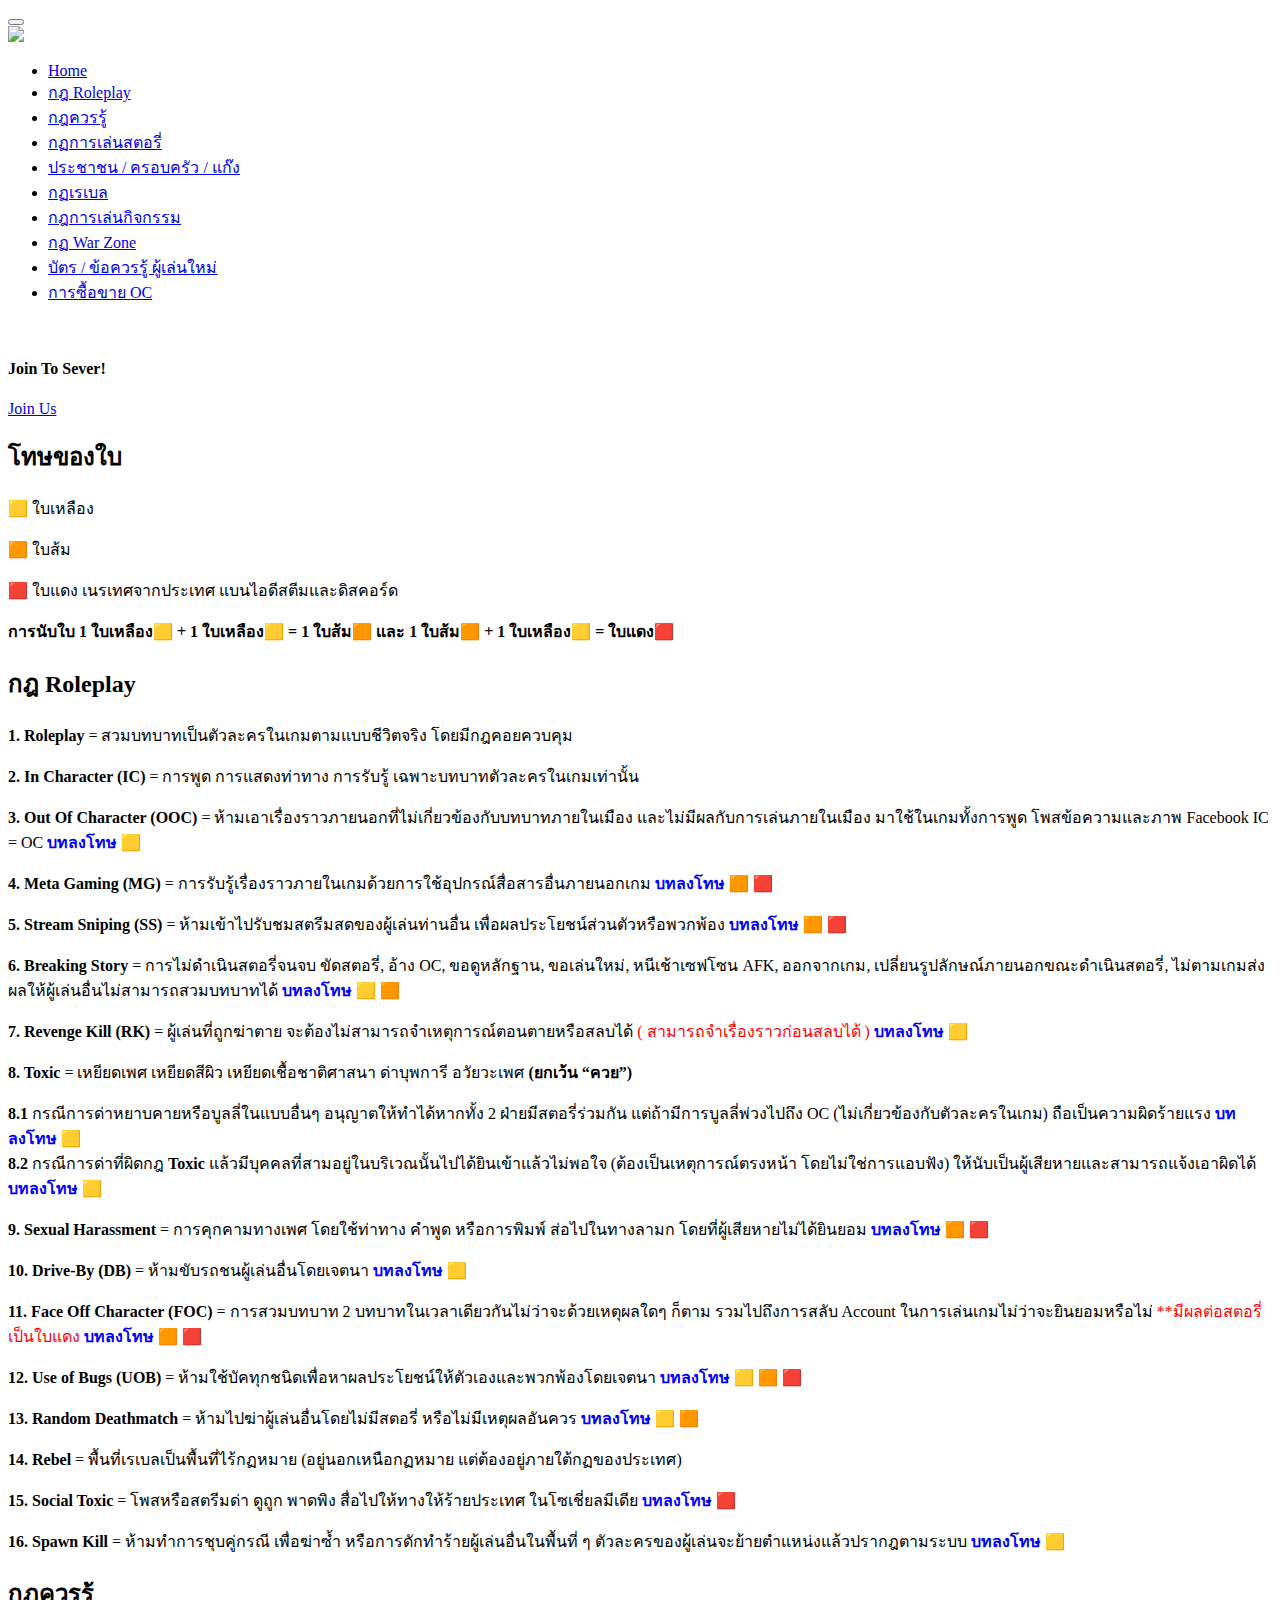
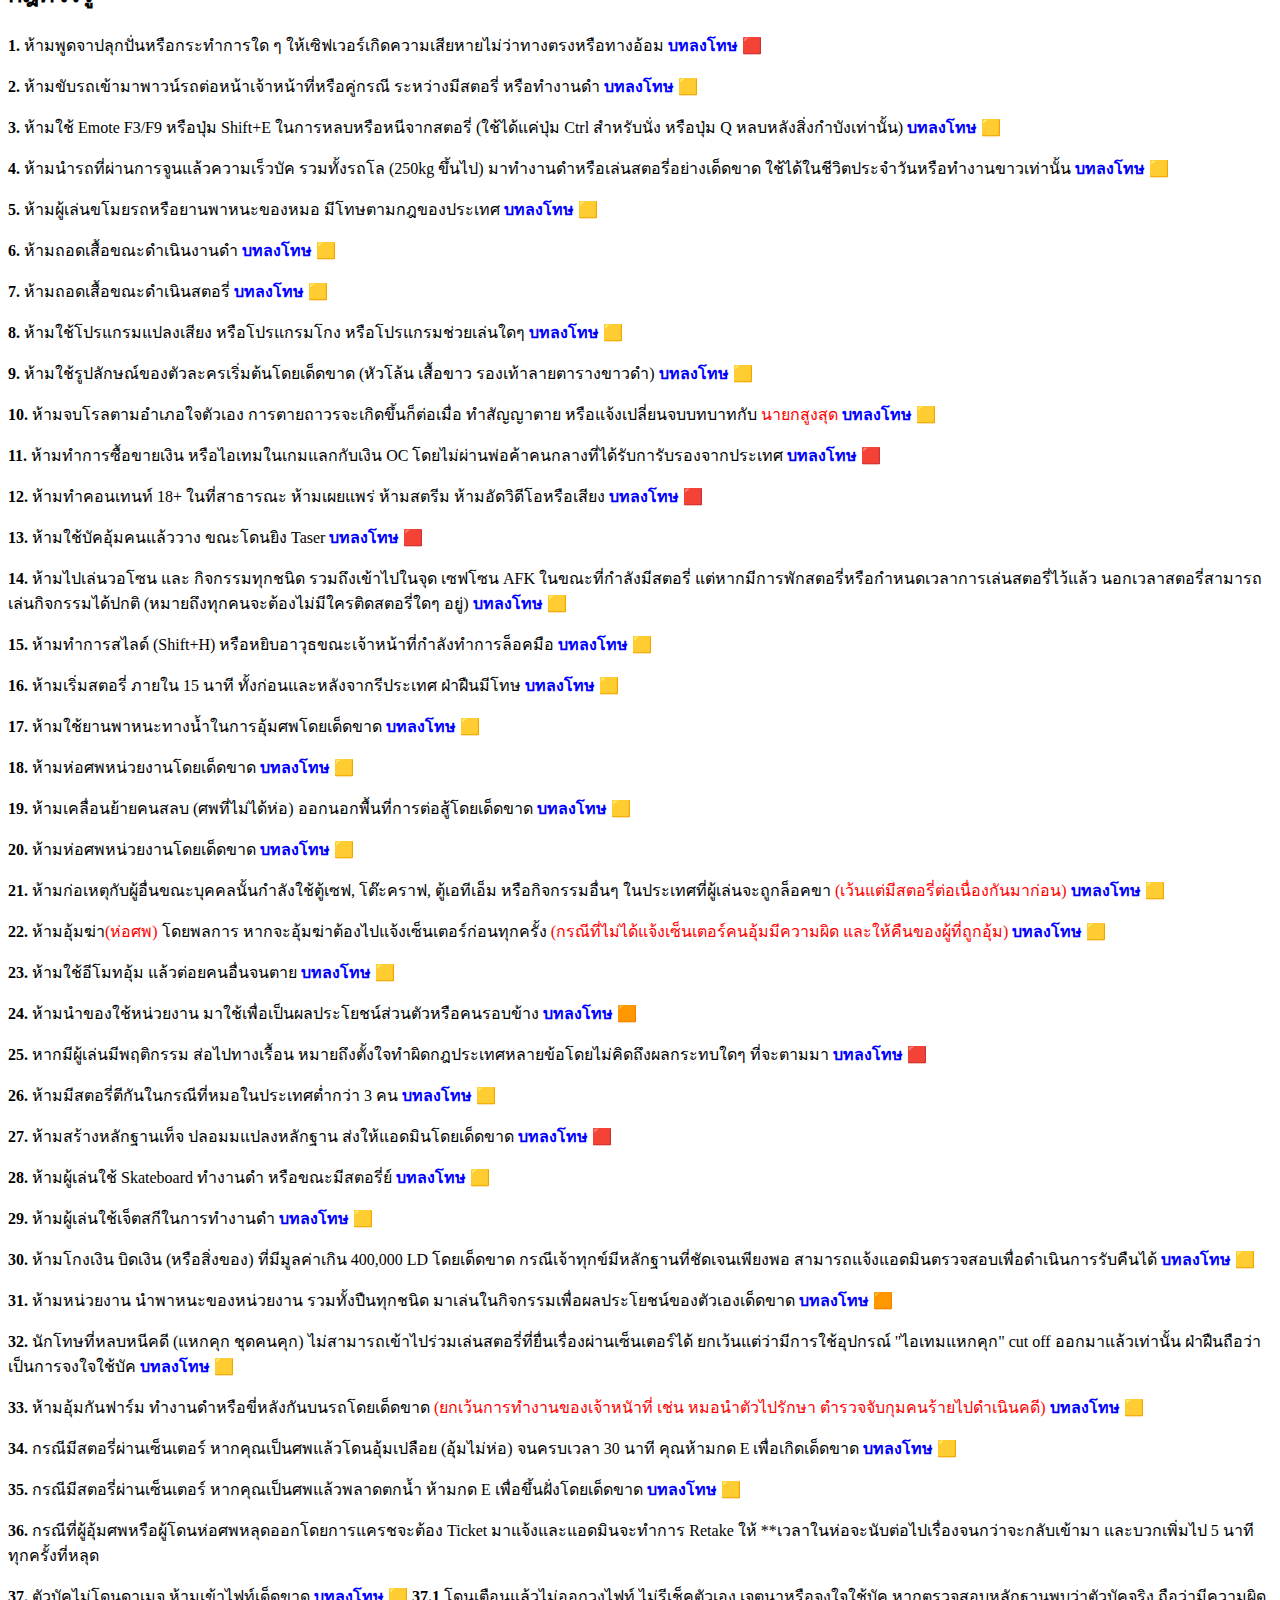
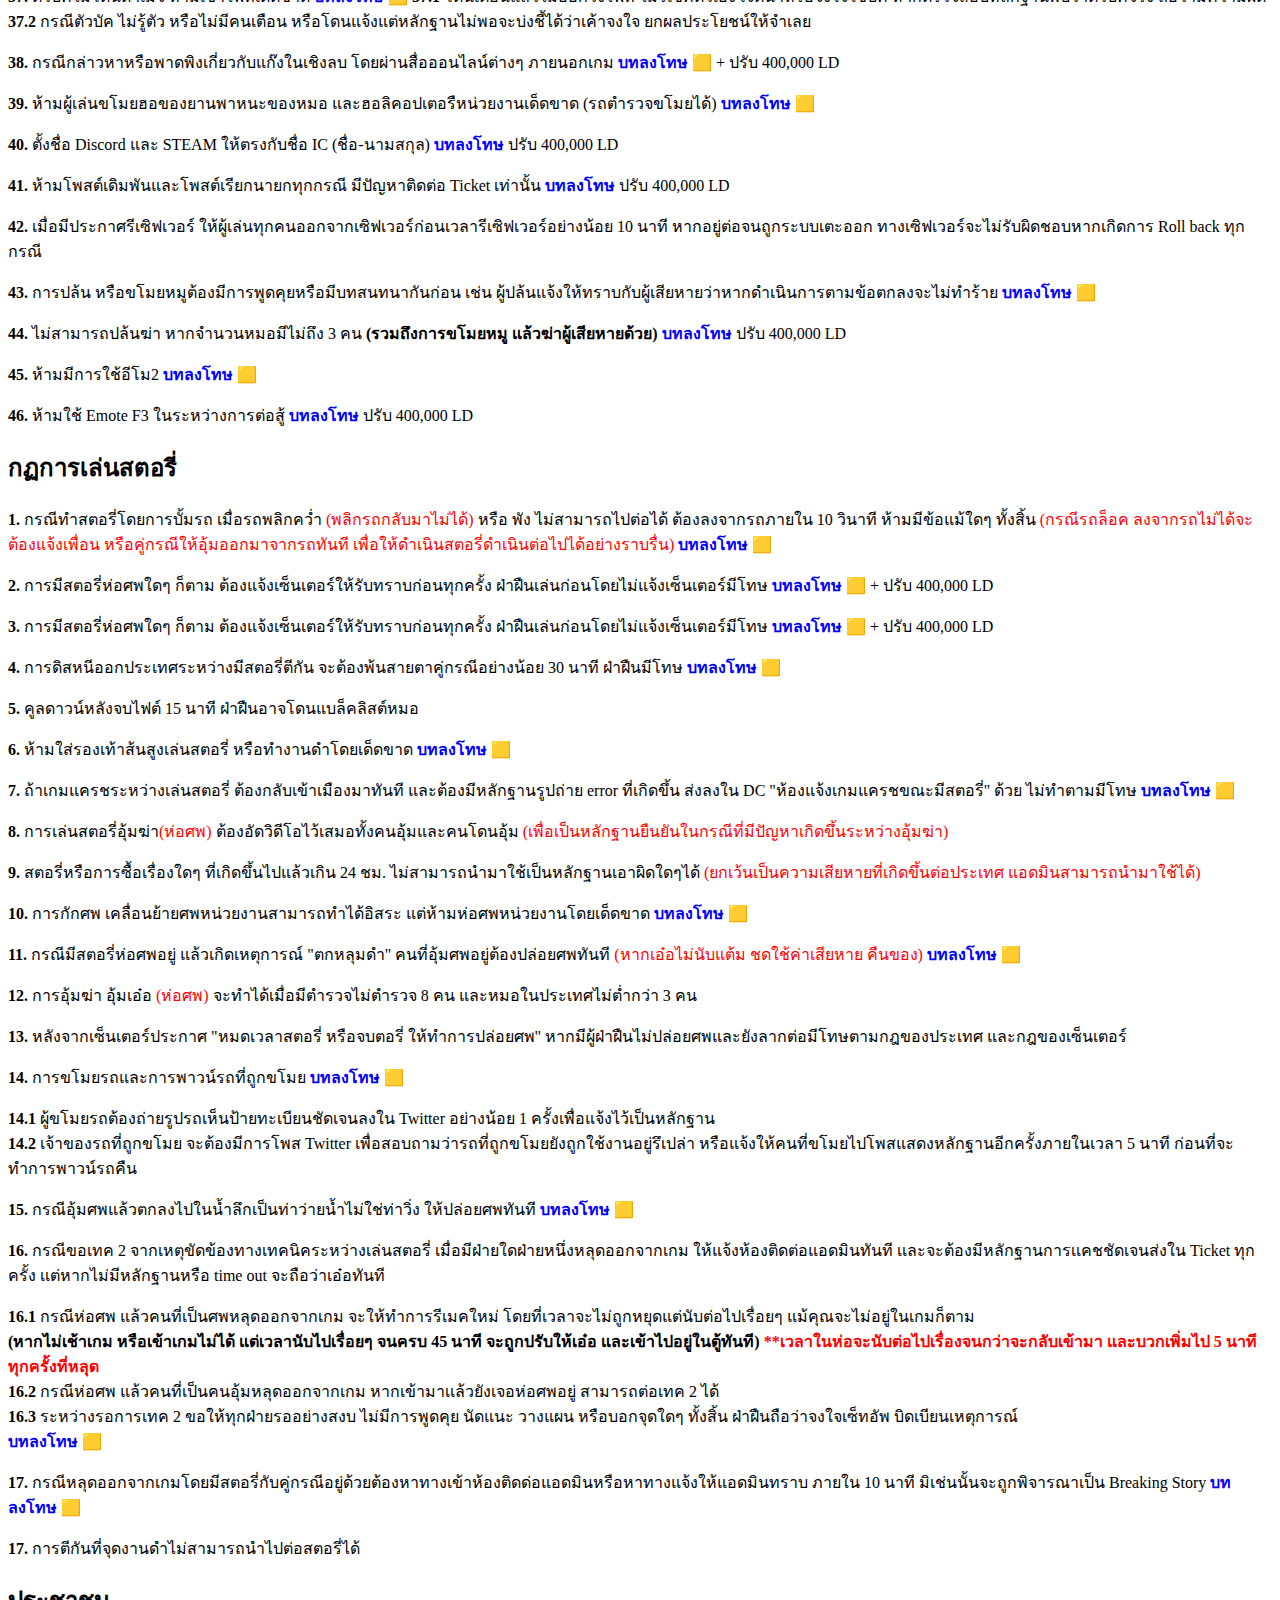
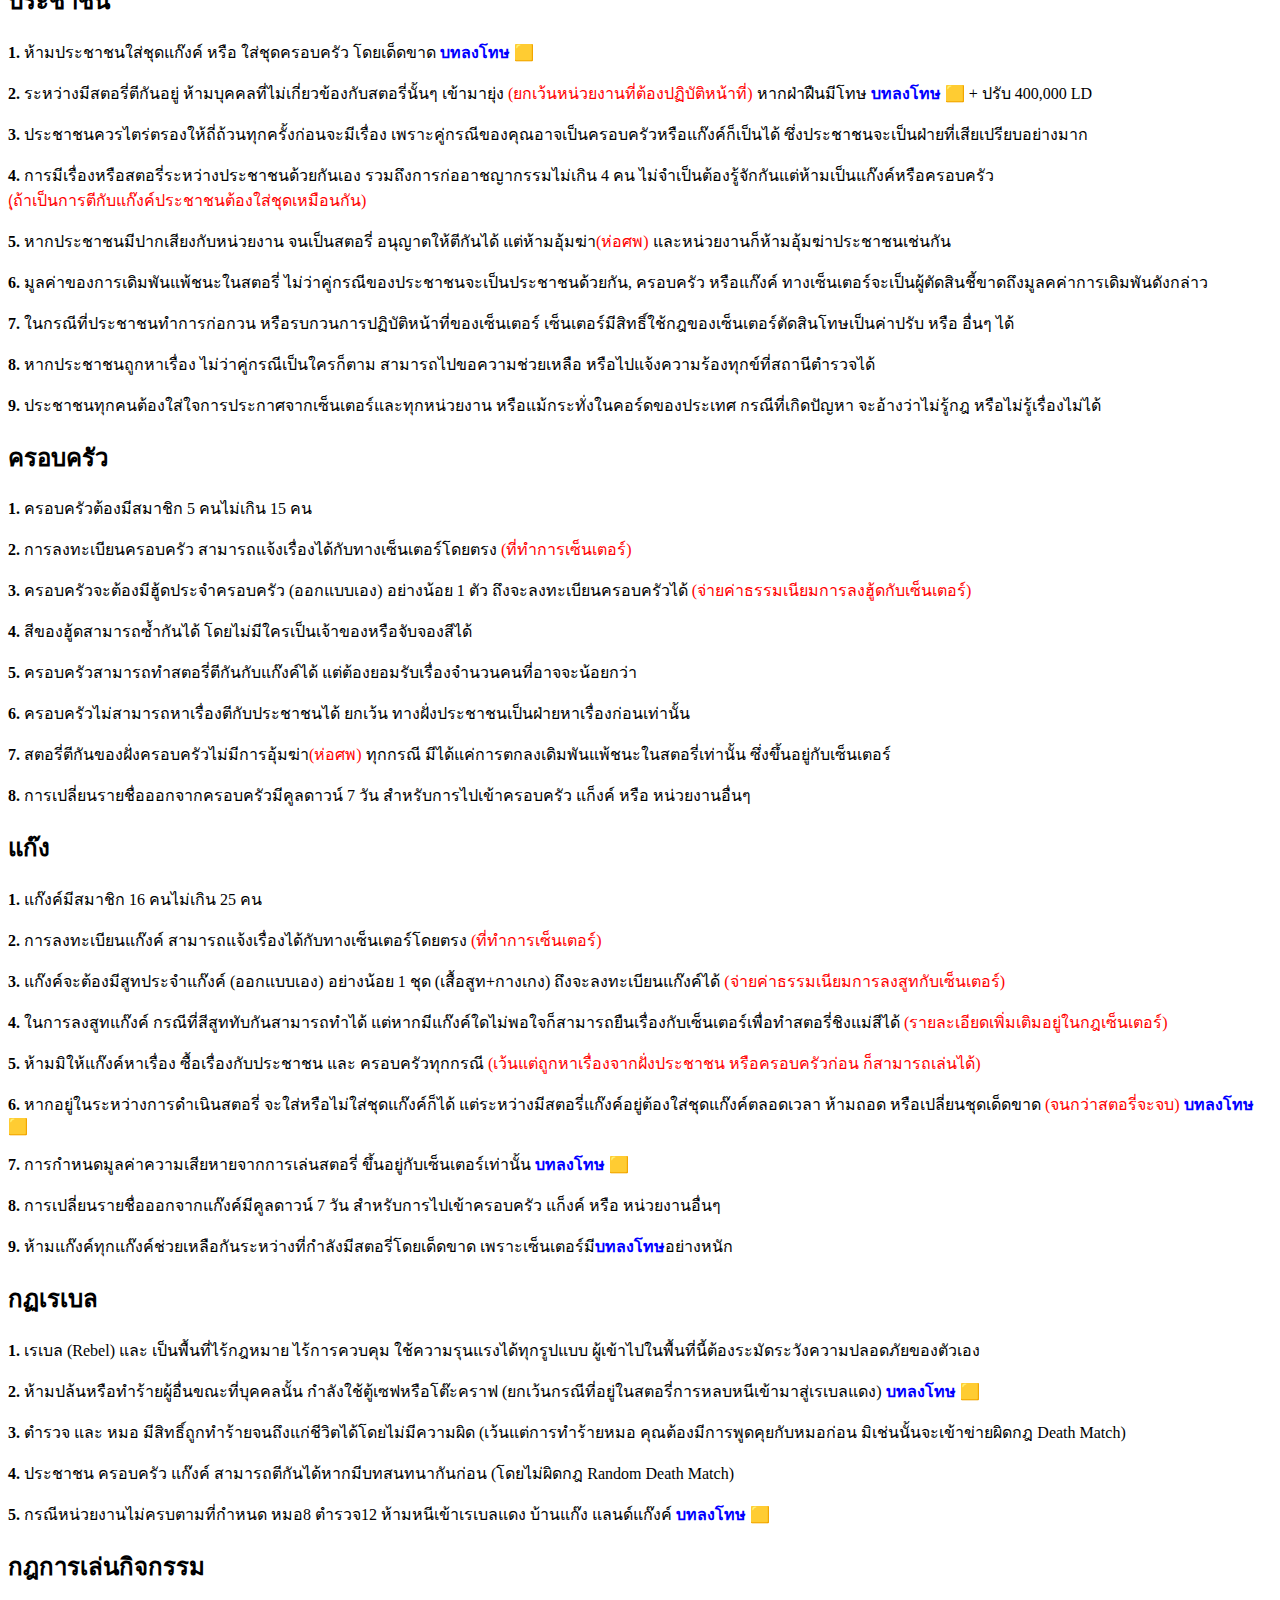
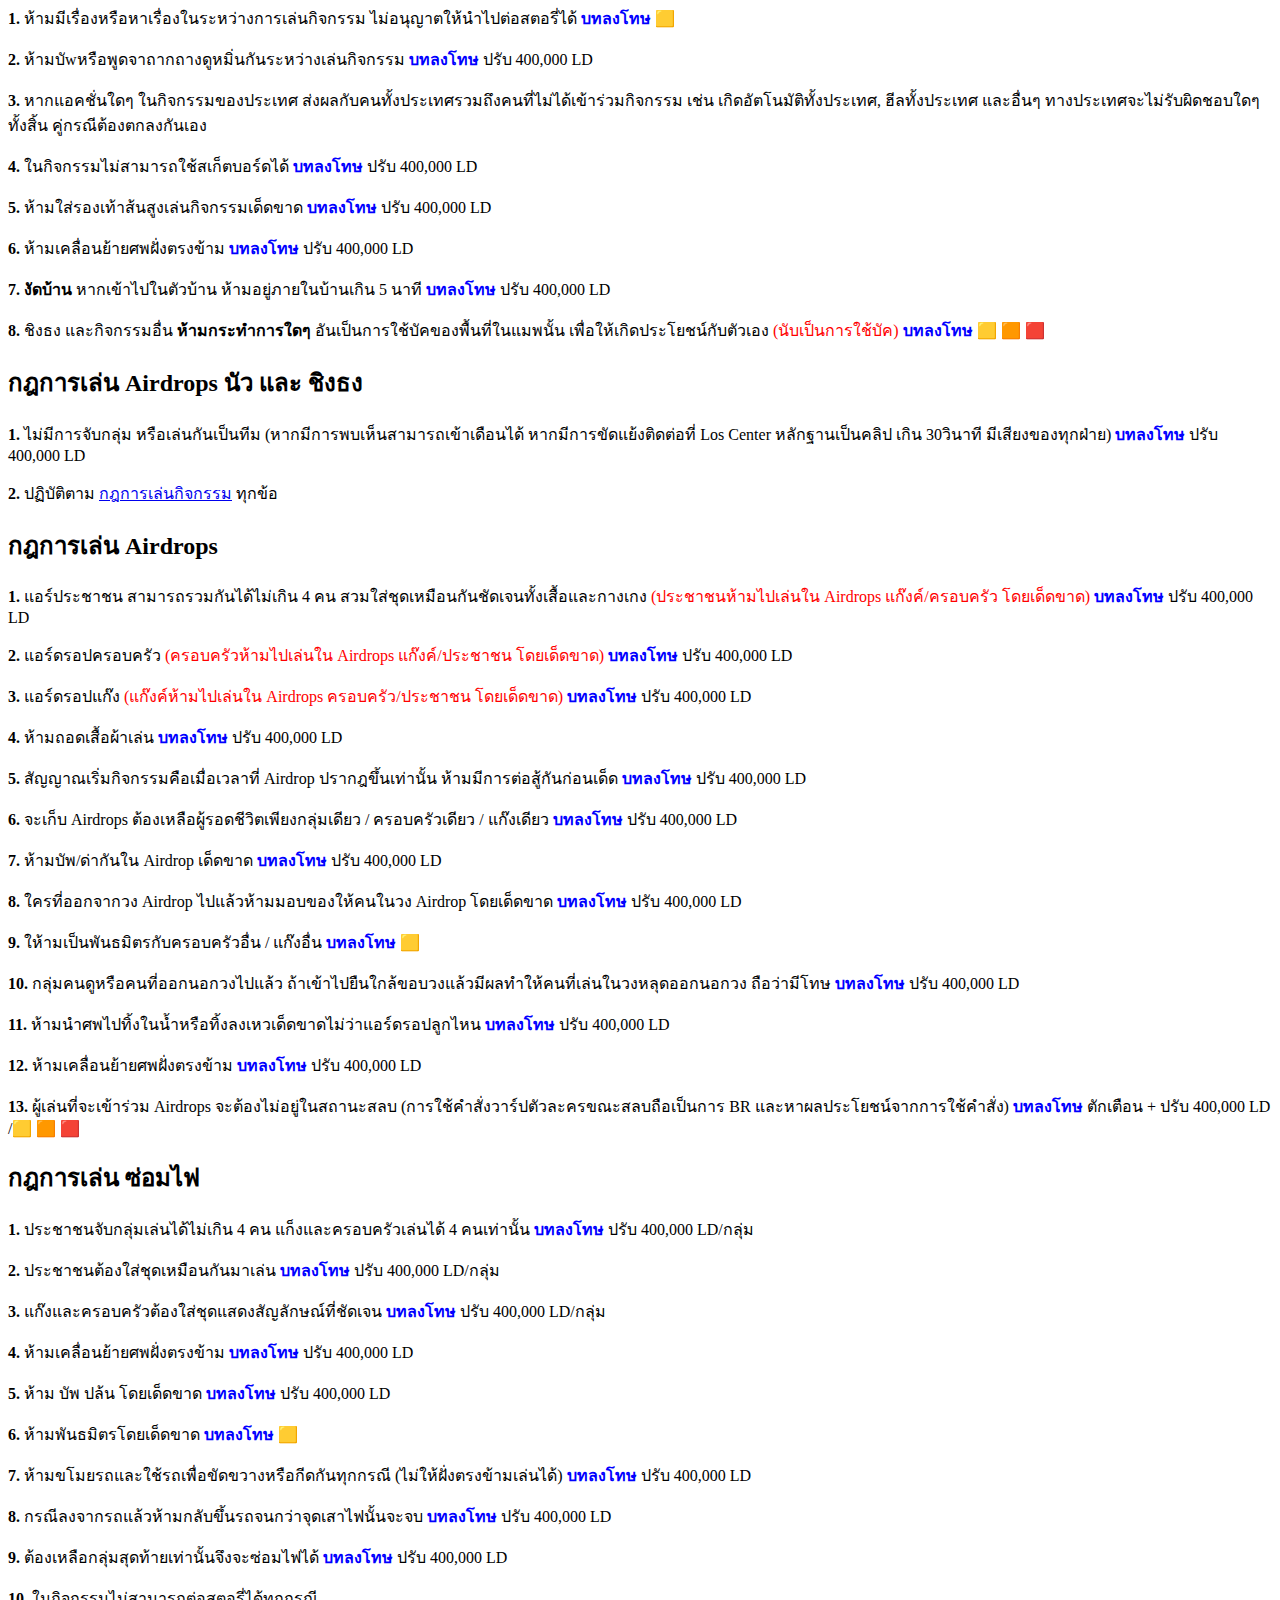
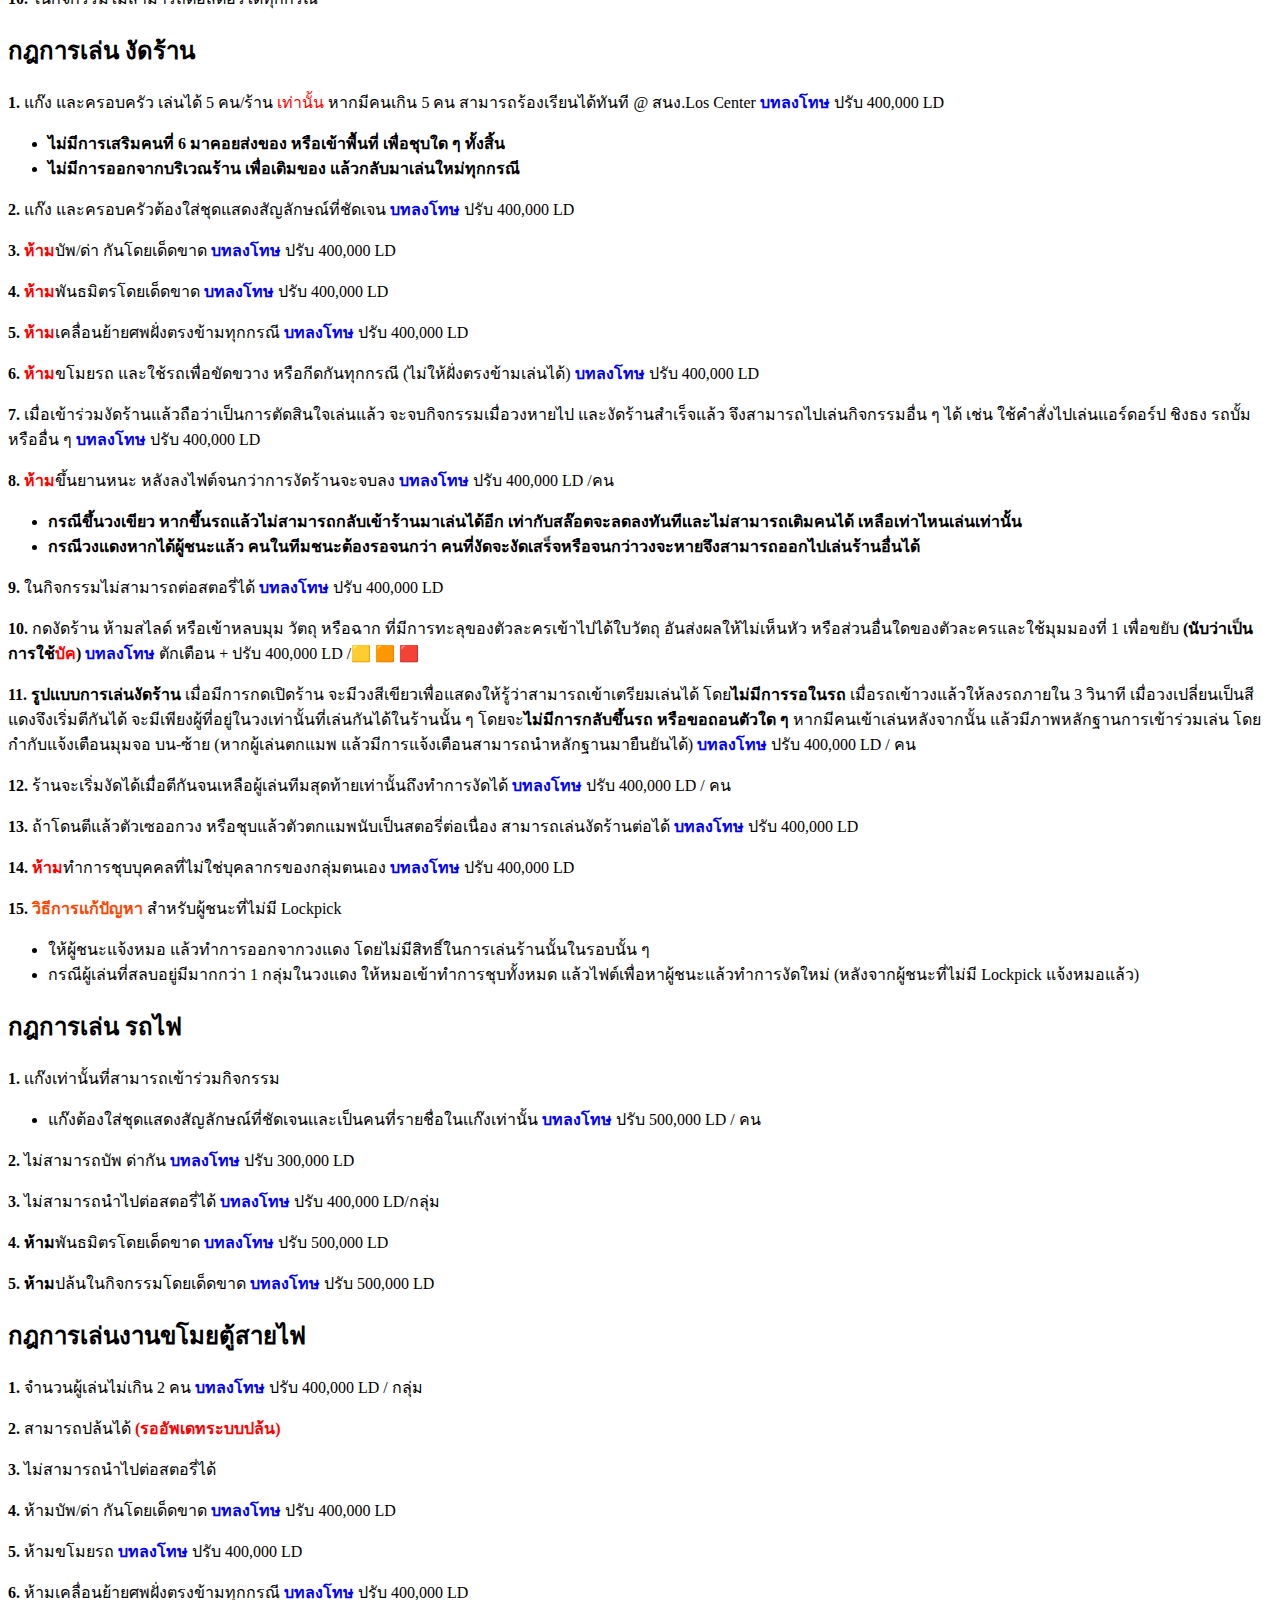
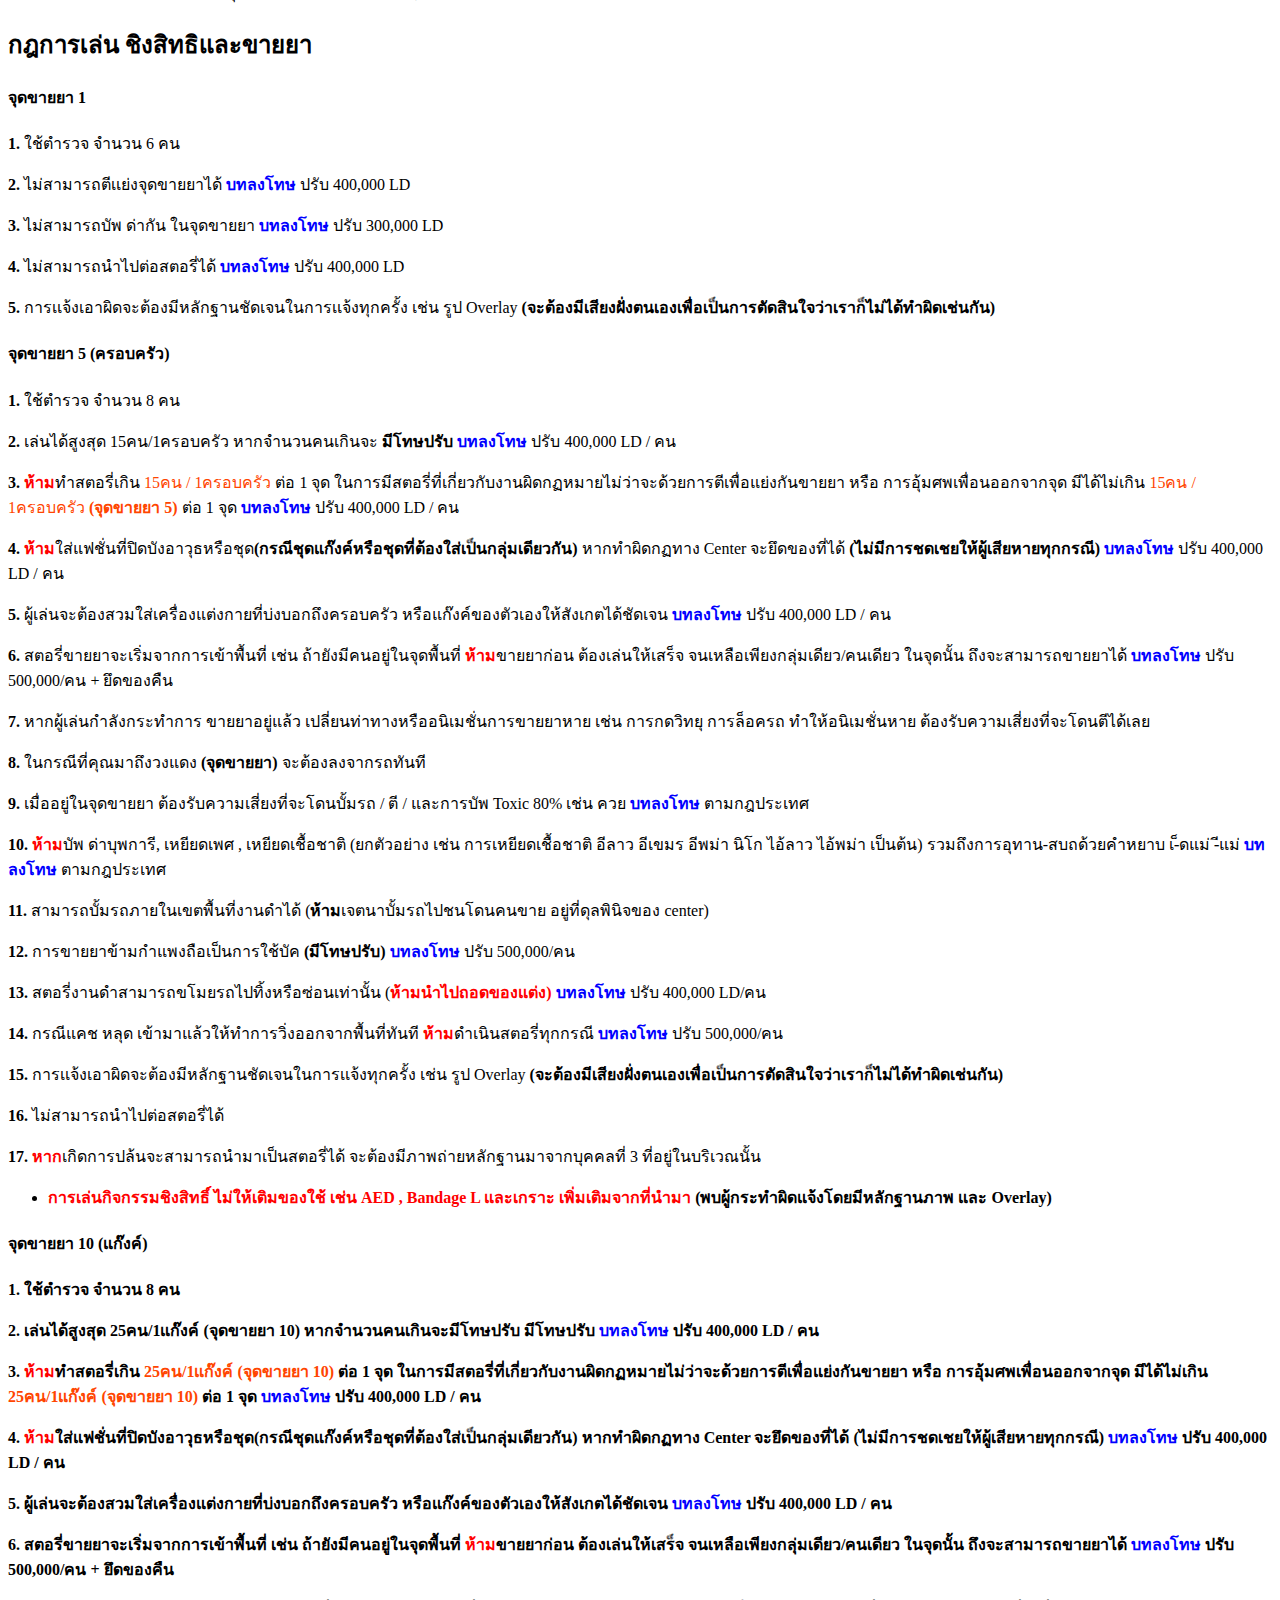
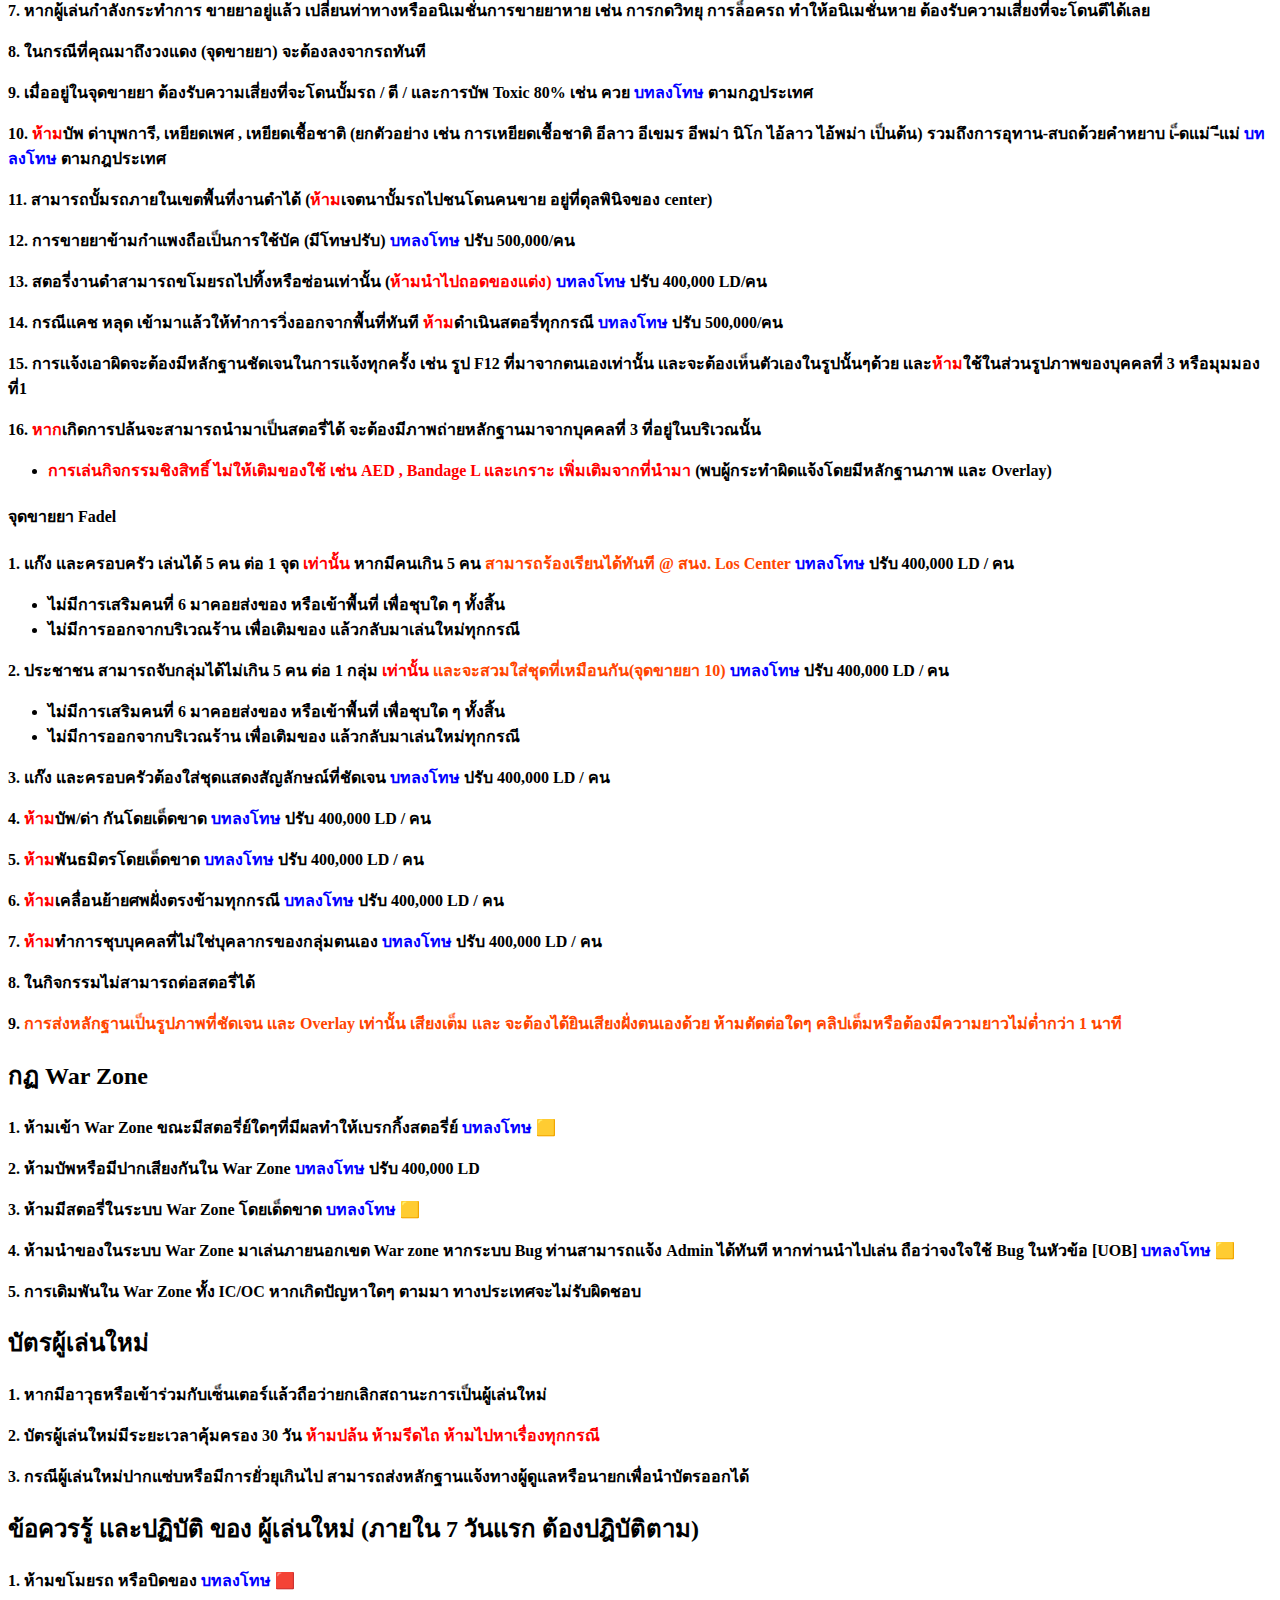
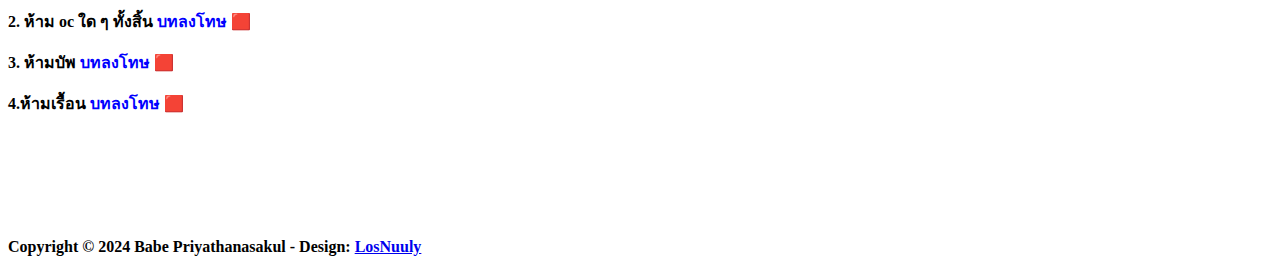
==== medical/index.html @ 6b81be84 "update" ====
<!doctype html>
<html lang="en">
    <head>
        <meta charset="utf-8">
        <meta name="viewport" content="width=device-width, initial-scale=1">

        <meta property="og:title" content="Los Nuuly" />
        <meta property="og:description" content="เปิดรับหน่วยงานและแก๊งรวมถึงครอบครัวด้วยน๊า" />
        <meta property="og:url" content="https://los-nuuly.vercel.app/" />
        <meta property="og:image" content="https://cdn.discordapp.com/attachments/1147854094929776664/1277991110647615508/home2.jpg?ex=66cf2d78&is=66cddbf8&hm=cbcf866e9a9712488698707d539c3bd1457dc1d0dd555b2b6c4ab64fb3a6782d&" />
        <link rel="image_src" href="https://cdn.discordapp.com/attachments/1147854094929776664/1277991110647615508/home2.jpg?ex=66cf2d78&is=66cddbf8&hm=cbcf866e9a9712488698707d539c3bd1457dc1d0dd555b2b6c4ab64fb3a6782d&">
        
        <meta name="description" content="เปิดรับหน่วยงานและแก๊งรวมถึงครอบครัวด้วยน๊า">
        <meta name="keywords" content="Los Nuuly">
        <meta name="author" content="Babe Priyathanasakul">

        <title>LOS NUULY</title>

        <!-- CSS FILES -->        
        <link rel="preconnect" href="https://fonts.googleapis.com">
        <link rel="preconnect" href="https://fonts.gstatic.com" crossorigin>
        <link href="https://fonts.googleapis.com/css2?family=Unbounded:wght@300;500&display=swap" rel="stylesheet">
        <link href="css/bootstrap.min.css" rel="stylesheet">
        <link href="css/bootstrap-icons.css" rel="stylesheet">
        <link href="css/templatemo-barber-shop.css" rel="stylesheet">
        <!-- fevicon -->
        <link rel="icon" href="images/favicon.ico" type="image/gif">
<!--

TemplateMo 585 Barber Shop

https://templatemo.com/tm-585-barber-shop

-->
    </head>
    
    <body>

        <div class="container-fluid">
            <div class="row">

                <button class="navbar-toggler d-md-none collapsed" type="button" data-bs-toggle="collapse" data-bs-target="#sidebarMenu" aria-controls="sidebarMenu" aria-expanded="false" aria-label="Toggle navigation">
                    <span class="navbar-toggler-icon"></span>
                </button>

                <nav id="sidebarMenu" class="col-md-4 col-lg-3 d-md-block sidebar collapse p-0">

                    <div class="position-sticky sidebar-sticky d-flex flex-column justify-content-center align-items-center">
                        <a class="navbar-brand" href="index.html">
                            <img src="images/templatemo-barber-logo.png" class="logo-image img-fluid">
                        </a>

                        <ul class="nav flex-column">
                            <li class="nav-item">
                                <a class="nav-link click-scroll" href="#section_1">Home</a>
                            </li>
    
                            <li class="nav-item">
                                <a class="nav-link click-scroll" href="#section_2">กฎ Roleplay</a>
                            </li>
    
                            <li class="nav-item">
                                <a class="nav-link click-scroll" href="#section_3">กฎควรรู้</a>
                            </li>
    
                            <li class="nav-item">
                                <a class="nav-link click-scroll" href="#section_4">กฏการเล่นสตอรี่</a>
                            </li>
    
                            <li class="nav-item">
                                <a class="nav-link click-scroll" href="#section_5">ประชาชน / ครอบครัว / แก๊ง</a>
                            </li>
    
                            <li class="nav-item">
                                <a class="nav-link click-scroll" href="#section_6">กฏเรเบล</a>
                            </li>
    
                            <li class="nav-item">
                                <a class="nav-link click-scroll" href="#section_7">กฎการเล่นกิจกรรม</a>
                            </li>
    
                            <li class="nav-item">
                                <a class="nav-link click-scroll" href="#section_8">กฏ War Zone</a>
                            </li>
    
                            <li class="nav-item">
                                <a class="nav-link click-scroll" href="#section_9">บัตร / ข้อควรรู้ ผู้เล่นใหม่</a>
                            </li>

                            <li class="nav-item">
                                <a class="nav-link click-scroll" href="seller.html ">การซื้อขาย OC</a>
                            </li>
    
    
                           <!-- <li class="nav-item">
                                <a class="nav-link click-scroll" href="police/index.html">Police</a>
                            </li> -->
                            
                        </ul>
                    </div>
                </nav>
                
                <div class="col-md-12 ms-sm-auto col-lg-12 p-0">
                    <section class="hero-section d-flex justify-content-center align-items-center" id="section_1">
                            <div class="custom-block d-lg-flex flex-column justify-content-center align-items-center">
                                <img src="images/logo.jpg" class="custom-block-image img-fluid" alt="">

                                <h4><strong class="text-white">Join To Sever!</strong></h4>

                                <a href="https://discord.gg/losnuuly" class="smoothscroll btn custom-btn custom-btn-italic mt-3">Join Us</a>
                            </div>
                    </section>
                </div>

                <div class="col-md-8 ms-sm-auto col-lg-10 p-0">
                    <section class="about-section section-padding" id="section_2">
                        <div class="container">
                            <div class="row">

                                <div class="col-lg-12 col-12 mx-auto">
                                    <h2 class="mb-4">โทษของใบ</h2>

                                    <div class="border-bottom pb-3 mb-5">
                                        <p>🟨 ใบเหลือง</p>
                                        <p>🟧 ใบส้ม</p>
                                        <p>🟥 ใบแดง เนรเทศจากประเทศ แบนไอดีสตีมและดิสคอร์ด</p>
                                        <p><strong>การนับใบ 1 ใบเหลือง🟨 + 1 ใบเหลือง🟨 = 1 ใบส้ม🟧 และ 1 ใบส้ม🟧 + 1
                                                ใบเหลือง🟨 = ใบแดง🟥</strong></p>
                                    </div>
                                </div>

                                <div class="col-lg-12 col-12 mx-auto">
                                    <h2 class="mb-4">กฎ Roleplay</h2>
                                        <div class="border-bottom pb-3 mb-5">
                                            <p><strong>1. Roleplay</strong> = สวมบทบาทเป็นตัวละครในเกมตามแบบชีวิตจริง
                                                โดยมีกฎคอยควบคุม</p>
                                            <p><strong>2. In Character (IC)</strong> = การพูด การแสดงท่าทาง การรับรู้
                                                เฉพาะบทบาทตัวละครในเกมเท่านั้น</p>
                                            <p><strong>3. Out Of Character (OOC)</strong> =
                                                ห้ามเอาเรื่องราวภายนอกที่ไม่เกี่ยวข้องกับบทบาทภายในเมือง
                                                และไม่มีผลกับการเล่นภายในเมือง มาใช้ในเกมทั้งการพูด โพสข้อความและภาพ Facebook IC
                                                = OC
                                                <strong style="color: blue;">บทลงโทษ</strong> 🟨
                                            </p>
                                            <p><strong>4. Meta Gaming (MG)</strong> =
                                                การรับรู้เรื่องราวภายในเกมด้วยการใช้อุปกรณ์สื่อสารอื่นภายนอกเกม
                                                <strong style="color: blue;">บทลงโทษ</strong> 🟧 🟥
                                            </p>
                                            <p><strong>5. Stream Sniping (SS)</strong> =
                                                ห้ามเข้าไปรับชมสตรีมสดของผู้เล่นท่านอื่น
                                                เพื่อผลประโยชน์ส่วนตัวหรือพวกพ้อง
                                                <strong style="color: blue;">บทลงโทษ</strong> 🟧 🟥
                                            </p>
                                            <p><strong>6. Breaking Story</strong> = การไม่ดำเนินสตอรี่จนจบ ขัดสตอรี่, อ้าง OC,
                                                ขอดูหลักฐาน,
                                                ขอเล่นใหม่, หนีเช้าเซฟโซน AFK, ออกจากเกม, เปลี่ยนรูปลักษณ์ภายนอกขณะดำเนินสตอรี่,
                                                ไม่ตามเกมส่งผลให้ผู้เล่นอื่นไม่สามารถสวมบทบาทได้
                                                <strong style="color: blue;">บทลงโทษ</strong> 🟨 🟧
                                            </p>
                                            <p><strong>7. Revenge Kill (RK)</strong> = ผู้เล่นที่ถูกฆ่าตาย
                                                จะต้องไม่สามารถจำเหตุการณ์ตอนตายหรือสลบได้ <span style="color: red;">(
                                                    สามารถจำเรื่องราวก่อนสลบได้ )</span>
                                                <strong style="color: blue;">บทลงโทษ</strong> 🟨
                                            </p>
                                            <p><strong>8. Toxic</strong> = เหยียดเพศ เหยียดสีผิว เหยียดเชื้อชาติศาสนา ด่าบุพการี
                                                อวัยวะเพศ
                                                <strong>(ยกเว้น “ควย”)</strong></p>
        
                                            <li><strong>8.1</strong> กรณีการด่าหยาบคายหรือบูลลี่ในแบบอื่นๆ อนุญาตให้ทำได้หากทั้ง
                                                2
                                                ฝ่ายมีสตอรี่ร่วมกัน แต่ถ้ามีการบูลลี่พ่วงไปถึง OC
                                                (ไม่เกี่ยวข้องกับตัวละครในเกม) ถือเป็นความผิดร้ายแรง
        
                                                <strong style="color: blue;">บทลงโทษ</strong> 🟨</li>
        
                                            </li>
                                            <li><strong>8.2 </strong>กรณีการด่าที่ผิดกฎ <strong>Toxic</strong>
                                                แล้วมีบุคคลที่สามอยู่ในบริเวณนั้นไปได้ยินเข้าแล้วไม่พอใจ
                                                (ต้องเป็นเหตุการณ์ตรงหน้า โดยไม่ใช่การแอบฟัง)
                                                ให้นับเป็นผู้เสียหายและสามารถแจ้งเอาผิดได้
        
                                                <strong style="color: blue;">บทลงโทษ</strong> 🟨</li>
        
                                            </li>
        
                                            <p><strong>9. Sexual Harassment</strong> = การคุกคามทางเพศ โดยใช้ท่าทาง คำพูด
                                                หรือการพิมพ์
                                                ส่อไปในทางลามก โดยที่ผู้เสียหายไม่ได้ยินยอม
                                                <strong style="color: blue;">บทลงโทษ</strong> 🟧 🟥
                                            </p>
                                            <p><strong>10. Drive-By (DB) </strong>= ห้ามขับรถชนผู้เล่นอื่นโดยเจตนา
                                                <strong style="color: blue;">บทลงโทษ</strong> 🟨
                                            </p>
                                            <p><strong>11. Face Off Character (FOC)</strong> = การสวมบทบาท 2
                                                บทบาทในเวลาเดียวกันไม่ว่าจะด้วยเหตุผลใดๆ ก็ตาม รวมไปถึงการสลับ Account
                                                ในการเล่นเกมไม่ว่าจะยินยอมหรือไม่ <span
                                                    style="color: red;">**มีผลต่อสตอรี่เป็นใบแดง</span>
                                                <strong style="color: blue;">บทลงโทษ</strong> 🟧 🟥
                                            </p>
                                            <p><strong>12. Use of Bugs (UOB)</strong> =
                                                ห้ามใช้บัคทุกชนิดเพื่อหาผลประโยชน์ให้ตัวเองและพวกพ้องโดยเจตนา
                                                <strong style="color: blue;">บทลงโทษ</strong> 🟨 🟧 🟥
                                            </p>
                                            <p><strong>13. Random Deathmatch </strong>= ห้ามไปฆ่าผู้เล่นอื่นโดยไม่มีสตอรี่
                                                หรือไม่มีเหตุผลอันควร
                                                <strong style="color: blue;">บทลงโทษ</strong> 🟨 🟧
                                            </p>
                                            <p><strong>14. Rebel</strong> = พื้นที่เรเบลเป็นพื้นที่ไร้กฏหมาย (อยู่นอกเหนือกฏหมาย
                                                แต่ต้องอยู่ภายใต้กฏของประเทศ)</p>
                                            <p><strong>15. Social Toxic</strong> = โพสหรือสตรีมด่า ดูถูก พาดพิง
                                                สื่อไปให้ทางให้ร้ายประเทศ
                                                ในโซเชี่ยลมีเดีย
                                                <strong style="color: blue;">บทลงโทษ</strong> 🟥
                                            </p>
                                            <p><strong>16. Spawn Kill</strong> = ห้ามทำการชุบคู่กรณี เพื่อฆ่าซ้ำ
                                                หรือการดักทำร้ายผู้เล่นอื่นในพื้นที่ ๆ
                                                ตัวละครของผู้เล่นจะย้ายตำแหน่งแล้วปรากฎตามระบบ
                                                <strong style="color: blue;">บทลงโทษ</strong> 🟨
                                            </p>
                                        </div>
                                    </div>
                                </div>
                    </section>
                </div>

                
                    <section class="featured-section section-padding">
                        <div class="section-overlay"></div>
                    </section>

                <div class="col-md-8 ms-sm-auto col-lg-10 p-0">
                    <section class="services-section section-padding" id="section_3">
                        <div class="container">
                            <div class="row">
                                <div class="col-lg-12 col-12">
                                    <h2 class="mb-5">กฎควรรู้</h2>
                                <div class="border-bottom pb-3 mb-5">
                                    <p><strong>1.</strong> ห้ามพูดจาปลุกปั่นหรือกระทำการใด ๆ
                                        ให้เซิฟเวอร์เกิดความเสียหายไม่ว่าทางตรงหรือทางอ้อม
                                        <strong style="color: blue;">บทลงโทษ</strong> 🟥
                                    </p>
                                    <p><strong>2.</strong> ห้ามขับรถเข้ามาพาวน์รถต่อหน้าเจ้าหน้าที่หรือคู่กรณี
                                        ระหว่างมีสตอรี่
                                        หรือทำงานดำ
                                        <strong style="color: blue;">บทลงโทษ</strong> 🟨
                                    </p>
                                    <p><strong>3.</strong> ห้ามใช้ Emote F3/F9 หรือปุ่ม Shift+E ในการหลบหรือหนีจากสตอรี่
                                        (ใช้ได้แค่ปุ่ม Ctrl สำหรับนั่ง หรือปุ่ม Q หลบหลังสิ่งกำบังเท่านั้น)
                                        <strong style="color: blue;">บทลงโทษ</strong> 🟨
                                    </p>
                                    <p><strong>4.</strong> ห้ามนำรถที่ผ่านการจูนแล้วความเร็วบัค รวมทั้งรถโล (250kg ขึ้นไป)
                                        มาทำงานดำหรือเล่นสตอรี่อย่างเด็ดขาด ใช้ได้ในชีวิตประจำวันหรือทำงานขาวเท่านั้น
                                        <strong style="color: blue;">บทลงโทษ</strong> 🟨
                                    </p>
                                    <p><strong>5.</strong> ห้ามผู้เล่นขโมยรถหรือยานพาหนะของหมอ มีโทษตามกฎของประเทศ
                                        <strong style="color: blue;">บทลงโทษ</strong> 🟨
                                    </p>
                                    <p><strong>6.</strong> ห้ามถอดเสื้อขณะดำเนินงานดำ
                                        <strong style="color: blue;">บทลงโทษ</strong> 🟨
                                    </p>
                                    <p><strong>7.</strong> ห้ามถอดเสื้อขณะดำเนินสตอรี่
                                        <strong style="color: blue;">บทลงโทษ</strong> 🟨
                                    </p>
                                    <p><strong>8.</strong> ห้ามใช้โปรแกรมแปลงเสียง หรือโปรแกรมโกง หรือโปรแกรมช่วยเล่นใดๆ
                                        <strong style="color: blue;">บทลงโทษ</strong> 🟨
                                    </p>
                                    <p><strong>9.</strong> ห้ามใช้รูปลักษณ์ของตัวละครเริ่มต้นโดยเด็ดขาด (หัวโล้น เสื้อขาว
                                        รองเท้าลายตารางขาวดำ)
                                        <strong style="color: blue;">บทลงโทษ</strong> 🟨
                                    </p>
                                    <p><strong>10.</strong> ห้ามจบโรลตามอำเภอใจตัวเอง การตายถาวรจะเกิดขึ้นก็ต่อเมื่อ
                                        ทำสัญญาตาย
                                        หรือแจ้งเปลี่ยนจบบทบาทกับ <span style="color: red;">นายกสูงสุด</span>
                                        <strong style="color: blue;">บทลงโทษ</strong> 🟨
                                    </p>
                                    <p><strong>11. </strong>ห้ามทำการซื้อขายเงิน หรือไอเทมในเกมแลกกับเงิน OC
                                        โดยไม่ผ่านพ่อค้าคนกลางที่ได้รับการับรองจากประเทศ
                                        <strong style="color: blue;">บทลงโทษ</strong> 🟥
                                    </p>
                                    <p><strong>12. </strong>ห้ามทำคอนเทนท์ 18+ ในที่สาธารณะ ห้ามเผยแพร่ ห้ามสตรีม
                                        ห้ามอัดวิดีโอหรือเสียง
                                        <strong style="color: blue;">บทลงโทษ</strong> 🟥
                                    </p>
                                    <p><strong>13.</strong> ห้ามใช้บัคอุ้มคนแล้ววาง ขณะโดนยิง Taser
                                        <strong style="color: blue;">บทลงโทษ</strong> 🟥
                                    </p>
                                    <p><strong>14.</strong> ห้ามไปเล่นวอโซน และ กิจกรรมทุกชนิด รวมถึงเข้าไปในจุด เซฟโซน AFK
                                        ในขณะที่กำลังมีสตอรี่ แต่หากมีการพักสตอรี่หรือกำหนดเวลาการเล่นสตอรี่ไว้แล้ว
                                        นอกเวลาสตอรี่สามารถเล่นกิจกรรมได้ปกติ (หมายถึงทุกคนจะต้องไม่มีใครติดสตอรี่ใดๆ
                                        อยู่)
                                        <strong style="color: blue;">บทลงโทษ</strong> 🟨
                                    </p>
                                    <p><strong>15.</strong> ห้ามทำการสไลด์ (Shift+H)
                                        หรือหยิบอาวุธขณะเจ้าหน้าที่กำลังทำการล็อคมือ
                                        <strong style="color: blue;">บทลงโทษ</strong> 🟨
                                    </p>
                                    <p><strong>16. </strong>ห้ามเริ่มสตอรี่ ภายใน 15 นาที ทั้งก่อนและหลังจากรีประเทศ
                                        ฝ่าฝืนมีโทษ
                                        <strong style="color: blue;">บทลงโทษ</strong> 🟨
                                    </p>
                                    <p><strong>17. </strong>ห้ามใช้ยานพาหนะทางน้ำในการอุ้มศพโดยเด็ดขาด
                                        <strong style="color: blue;">บทลงโทษ</strong> 🟨
                                    </p>
                                    <p><strong>18.</strong> ห้ามห่อศพหน่วยงานโดยเด็ดขาด
                                        <strong style="color: blue;">บทลงโทษ</strong> 🟨
                                    </p>
                                    <p><strong>19.</strong> ห้ามเคลื่อนย้ายคนสลบ (ศพที่ไม่ได้ห่อ)
                                        ออกนอกพื้นที่การต่อสู้โดยเด็ดขาด
                                        <strong style="color: blue;">บทลงโทษ</strong> 🟨
                                    </p>
                                    <p><strong>20. </strong>ห้ามห่อศพหน่วยงานโดยเด็ดขาด
                                        <strong style="color: blue;">บทลงโทษ</strong> 🟨
                                    </p>
                                    <p><strong>21. </strong>ห้ามก่อเหตุกับผู้อื่นขณะบุคคลนั้นกำลังใช้ตู้เซฟ, โต๊ะคราฟ, ตู้เอทีเอ็ม หรือกิจกรรมอื่นๆ ในประเทศที่ผู้เล่นจะถูกล็อคขา <span style="color: red;">(เว้นแต่มีสตอรี่ต่อเนื่องกันมาก่อน)</span>
                                        <strong style="color: blue;">บทลงโทษ</strong> 🟨
                                    </p>
                                    <p><strong>22.</strong> ห้ามอุ้มฆ่า<span style="color: red;">(ห่อศพ)</span> โดยพลการ
                                        หากจะอุ้มฆ่าต้องไปแจ้งเซ็นเตอร์ก่อนทุกครั้ง <span
                                            style="color: red;">(กรณีที่ไม่ได้แจ้งเซ็นเตอร์คนอุ้มมีความผิด
                                            และให้คืนของผู้ที่ถูกอุ้ม)</span>
                                        <strong style="color: blue;">บทลงโทษ</strong> 🟨
                                    </p>
                                    <p><strong>23.</strong> ห้ามใช้อีโมทอุ้ม แล้วต่อยคนอื่นจนตาย</span>
                                        <strong style="color: blue;">บทลงโทษ</strong> 🟨
                                    </p>
                                    <p><strong>24.</strong> ห้ามนำของใช้หน่วยงาน
                                        มาใช้เพื่อเป็นผลประโยชน์ส่วนตัวหรือคนรอบข้าง</span>
                                        <strong style="color: blue;">บทลงโทษ</strong> 🟧
                                    </p>
                                    <p><strong>25.</strong> หากมีผู้เล่นมีพฤติกรรม ส่อไปทางเรื้อน
                                        หมายถึงตั้งใจทำผิดกฎประเทศหลายข้อโดยไม่คิดถึงผลกระทบใดๆ ที่จะตามมา</span>
                                        <strong style="color: blue;">บทลงโทษ</strong> 🟥
                                    </p>
                                    <p><strong>26.</strong> ห้ามมีสตอรี่ตีกันในกรณีที่หมอในประเทศต่ำกว่า 3 คน </span>
                                        <strong style="color: blue;">บทลงโทษ</strong> 🟨
                                    </p>
                                    <p><strong>27.</strong> ห้ามสร้างหลักฐานเท็จ ปลอมมแปลงหลักฐาน
                                        ส่งให้แอดมินโดยเด็ดขาด</span>
                                        <strong style="color: blue;">บทลงโทษ</strong> 🟥
                                    </p>
                                    <p><strong>28.</strong> ห้ามผู้เล่นใช้ Skateboard ทำงานดำ หรือขณะมีสตอรี่ย์</span>
                                        <strong style="color: blue;">บทลงโทษ</strong> 🟨
                                    </p>
                                    <p><strong>29.</strong> ห้ามผู้เล่นใช้เจ็ตสกีในการทำงานดำ</span>
                                        <strong style="color: blue;">บทลงโทษ</strong> 🟨
                                    </p>
                                    <p><strong>30.</strong> ห้ามโกงเงิน บิดเงิน (หรือสิ่งของ) ที่มีมูลค่าเกิน 400,000 LD
                                        โดยเด็ดขาด
                                        กรณีเจ้าทุกข์มีหลักฐานที่ชัดเจนเพียงพอ
                                        สามารถแจ้งแอดมินตรวจสอบเพื่อดำเนินการรับคืนได้
                                        <strong style="color: blue;">บทลงโทษ</strong> 🟨
                                    </p>
                                    <p><strong>31.</strong> ห้ามหน่วยงาน นำพาหนะของหน่วยงาน รวมทั้งปืนทุกชนิด
                                        มาเล่นในกิจกรรมเพื่อผลประโยชน์ของตัวเองเด็ดขาด
                                        <strong style="color: blue;">บทลงโทษ</strong> 🟧
                                    </p>
                                    <p><strong>32.</strong> นักโทษที่หลบหนีคดี (แหกคุก ชุดคนคุก)
                                        ไม่สามารถเข้าไปร่วมเล่นสตอรี่ที่ยื่นเรื่องผ่านเซ็นเตอร์ได้
                                        ยกเว้นแต่ว่ามีการใช้อุปกรณ์ "ไอเทมแหกคุก" cut off ออกมาแล้วเท่านั้น
                                        ฝ่าฝืนถือว่าเป็นการจงใจใช้บัค
                                        <strong style="color: blue;">บทลงโทษ</strong> 🟨
                                    </p>
                                    <p><strong>33.</strong> ห้ามอุ้มกันฟาร์ม ทำงานดำหรือขี่หลังกันบนรถโดยเด็ดขาด <span
                                            style=" color: red;">(ยกเว้นการทำงานของเจ้าหนัาที่ เช่น หมอนำตัวไปรักษา
                                            ตำรวจจับกุมคนร้ายไปดำเนินคดี)</span>
                                        <strong style="color: blue;">บทลงโทษ</strong> 🟨
                                    </p>
                                    <p><strong>34.</strong> กรณีมีสตอรี่ผ่านเซ็นเตอร์ หากคุณเป็นศพแล้วโดนอุ้มเปลือย
                                        (อุ้มไม่ห่อ)
                                        จนครบเวลา 30 นาที คุณห้ามกด E เพื่อเกิดเด็ดขาด
                                        <strong style="color: blue;">บทลงโทษ</strong> 🟨
                                    </p>
                                    <p><strong>35.</strong> กรณีมีสตอรี่ผ่านเซ็นเตอร์ หากคุณเป็นศพแล้วพลาดตกน้ำ ห้ามกด E
                                        เพื่อขึ้นฝั่งโดยเด็ดขาด
                                        <strong style="color: blue;">บทลงโทษ</strong> 🟨
                                    </p>
                                    <p><strong>36.</strong> กรณีที่ผู้อุ้มศพหรือผู้โดนห่อศพหลุดออกโดยการแครชจะต้อง Ticket
                                        มาแจ้งและแอดมินจะทำการ Retake ให้ **เวลาในห่อจะนับต่อไปเรื่องจนกว่าจะกลับเข้ามา
                                        และบวกเพิ่มไป 5 นาทีทุกครั้งที่หลุด
                                    </p>
                                    <p><strong>37.</strong> ตัวบัคไม่โดนดาเมจ ห้ามเข้าไฟท์เด็ดขาด
                                        <strong style="color: blue;">บทลงโทษ</strong> 🟨
    
                                        <strong>37.1</strong> โดนเตือนแล้วไม่ออกวงไฟท์ ไม่รีเช็คตัวเอง
                                        เจตนาหรือจงใจใช้บัค หากตรวจสอบหลักฐานพบว่าตัวบัคจริง ถือว่ามีความผิด
                                        </li>
                                        <strong>37.2 </strong>กรณีตัวบัค ไม่รู้ตัว หรือไม่มีคนเตือน
                                        หรือโดนแจ้งแต่หลักฐานไม่พอจะบ่งชี้ได้ว่าเค้าจงใจ ยกผลประโยชน์ให้จำเลย
                                        </li>
    
                                    </p>
                                    <p><strong>38.</strong> กรณีกล่าวหาหรือพาดพิงเกี่ยวกับแก๊งในเชิงลบ
                                        โดยผ่านสื่อออนไลน์ต่างๆ ภายนอกเกม
                                        <strong style="color: blue;">บทลงโทษ</strong> 🟨 + ปรับ 400,000 LD
                                    </p>
                                    <p><strong>39.</strong> ห้ามผู้เล่นขโมยฮอของยานพาหนะของหมอ
                                        และฮอลิคอปเตอรืหน่วยงานเด็ดขาด
                                        (รถตำรวจขโมยได้)
                                        <strong style="color: blue;">บทลงโทษ</strong> 🟨
                                    </p>
                                    <p><strong>40.</strong> ตั้งชื่อ Discord และ STEAM ให้ตรงกับชื่อ IC (ชื่อ-นามสกุล)
                                        <strong style="color: blue;">บทลงโทษ</strong> ปรับ 400,000 LD
                                    </p>
                                    <p><strong>41.</strong> ห้ามโพสต์เดิมพันและโพสต์เรียกนายกทุกกรณี มีปัญหาติดต่อ Ticket
                                        เท่านั้น
                                        <strong style="color: blue;">บทลงโทษ</strong> ปรับ 400,000 LD
                                    </p>
                                    <p><strong>42.</strong> เมื่อมีประกาศรีเซิฟเวอร์
                                        ให้ผู้เล่นทุกคนออกจากเซิฟเวอร์ก่อนเวลารีเซิฟเวอร์อย่างน้อย 10 นาที
                                        หากอยู่ต่อจนถูกระบบเตะออก ทางเซิฟเวอร์จะไม่รับผิดชอบหากเกิดการ Roll back ทุกกรณี
                                    </p>
                                    <p><strong>43.</strong> การปล้น หรือขโมยหมูต้องมีการพูดคุยหรือมีบทสนทนากันก่อน เช่น
                                        ผู้ปล้นแจ้งให้ทราบกับผู้เสียหายว่าหากดำเนินการตามข้อตกลงจะไม่ทำร้าย
                                        <strong style="color: blue;">บทลงโทษ</strong> 🟨
                                    </p>
                                    <p><strong>44.</strong> ไม่สามารถปล้นฆ่า หากจำนวนหมอมีไม่ถึง 3 คน
                                        <strong>(รวมถึงการขโมยหมู
                                            แล้วฆ่าผู้เสียหายด้วย)</strong>
                                        <strong style="color: blue;">บทลงโทษ</strong> ปรับ 400,000 LD
                                    </p>
                                    <p><strong>45.</strong> ห้ามมีการใช้อีโม2
                                        <strong style="color: blue;">บทลงโทษ</strong> 🟨
                                    </p>
                                    <p><strong>46.</strong> ห้ามใช้ Emote F3 ในระหว่างการต่อสู้
                                        <strong style="color: blue;">บทลงโทษ</strong> ปรับ 400,000 LD
                                    </p>
                                </div>
                            </div>
                        </div>
                    </section>
                </div>

                <section class="featured-section section-padding">
                    <div class="section-overlay"></div>
                </section>

                <div class="col-md-8 ms-sm-auto col-lg-10 p-0">
                    <section class="services-section section-padding" id="section_4">
                        <div class="container">
                            <div class="row">
                                <div class="col-lg-12 col-12">
                                    <h2 class="mb-5">กฏการเล่นสตอรี่</h2>
                                    <div class="border-bottom pb-3 mb-5">
                                        <p><strong>1.</strong> กรณีทำสตอรี่โดยการบั้มรถ เมื่อรถพลิกคว่ำ <span
                                                style="color: red;">(พลิกรถกลับมาไม่ได้)</span> หรือ พัง ไม่สามารถไปต่อได้
                                            ต้องลงจากรถภายใน 10 วินาที ห้ามมีข้อแม้ใดๆ ทั้งสิ้น <span
                                                style="color: red;">(กรณีรถล็อค ลงจากรถไม่ได้จะต้องแจ้งเพื่อน
                                                หรือคู่กรณีให้อุ้มออกมาจากรถทันที
                                                เพื่อให้ดำเนินสตอรี่ดำเนินต่อไปได้อย่างราบรื่น)</span>
                                            <strong style="color: blue;">บทลงโทษ</strong> 🟨
                                        </p>
                                        <p><strong>2.</strong> การมีสตอรี่ห่อศพใดๆ ก็ตาม ต้องแจ้งเซ็นเตอร์ให้รับทราบก่อนทุกครั้ง
                                            ฝ่าฝืนเล่นก่อนโดยไม่แจ้งเซ็นเตอร์มีโทษ
                                            <strong style="color: blue;">บทลงโทษ</strong> 🟨 + ปรับ 400,000 LD
                                        </p>
                                        <p><strong>3.</strong> การมีสตอรี่ห่อศพใดๆ ก็ตาม ต้องแจ้งเซ็นเตอร์ให้รับทราบก่อนทุกครั้ง ฝ่าฝืนเล่นก่อนโดยไม่แจ้งเซ็นเตอร์มีโทษ
                                            <strong style="color: blue;">บทลงโทษ</strong> 🟨 + ปรับ 400,000 LD
                                        </p>
                                        <p><strong>4.</strong> การดิสหนีออกประเทศระหว่างมีสตอรี่ตีกัน จะต้องพ้นสายตาคู่กรณีอย่างน้อย 30 นาที ฝ่าฝืนมีโทษ
                                            <strong style="color: blue;">บทลงโทษ</strong> 🟨
                                        </p>
                                        <p><strong>5.</strong> คูลดาวน์หลังจบไฟต์ 15 นาที ฝ่าฝืนอาจโดนแบล็คลิสต์หมอ</p>
                                        <p><strong>6.</strong> ห้ามใส่รองเท้าส้นสูงเล่นสตอรี่ หรือทำงานดำโดยเด็ดขาด
                                            <strong style="color: blue;">บทลงโทษ</strong> 🟨
                                        </p>
                                        <p><strong>7.</strong> ถ้าเกมแครชระหว่างเล่นสตอรี่ ต้องกลับเข้าเมืองมาทันที
                                            และต้องมีหลักฐานรูปถ่าย error
                                            ที่เกิดขึ้น ส่งลงใน DC "ห้องแจ้งเกมแครชขณะมีสตอรี่" ด้วย ไม่ทำตามมีโทษ
                                            <strong style="color: blue;">บทลงโทษ</strong> 🟨
                                        </p>
                                        <p><strong>8.</strong> การเล่นสตอรี่อุ้มฆ่า<span style="color: red;">(ห่อศพ)</span>
                                            ต้องอัดวิดีโอไว้เสมอทั้งคนอุ้มและคนโดนอุ้ม <span
                                                style="color: red;">(เพื่อเป็นหลักฐานยืนยันในกรณีที่มีปัญหาเกิดขึ้นระหว่างอุ้มฆ่า)</span>
                                        </p>
                                        <p><strong>9.</strong> สตอรี่หรือการซื้อเรื่องใดๆ ที่เกิดขึ้นไปแล้วเกิน 24 ชม.
                                            ไม่สามารถนำมาใช้เป็นหลักฐานเอาผิดใดๆได้ <span
                                                style="color: red;">(ยกเว้นเป็นความเสียหายที่เกิดขึ้นต่อประเทศ
                                                แอดมินสามารถนำมาใช้ได้)</span>
                                        </p>
                                        <p><strong>10.</strong> การกักศพ เคลื่อนย้ายศพหน่วยงานสามารถทำได้อิสระ
                                            แต่ห้ามห่อศพหน่วยงานโดยเด็ดขาด
                                            <strong style="color: blue;">บทลงโทษ</strong> 🟨
                                        </p>
                                        <p><strong>11.</strong> กรณีมีสตอรี่ห่อศพอยู่ แล้วเกิดเหตุการณ์ "ตกหลุมดำ"
                                            คนที่อุ้มศพอยู่ต้องปล่อยศพทันที <span style="color: red;">(หากเอ๋อไม่นับแต้ม
                                                ชดใช้ค่าเสียหาย คืนของ)</span>
                                            <strong style="color: blue;">บทลงโทษ</strong> 🟨
                                        </p>
                                        <p><strong>12.</strong> การอุ้มฆ่า อุ้มเอ๋อ <span style="color: red;">(ห่อศพ)</span> จะทำได้เมื่อมีตำรวจไม่ตำรวจ 8 คน
                                            และหมอในประเทศไม่ต่ำกว่า 3 คน
                                        </p>
                                        <p><strong>13.</strong> หลังจากเซ็นเตอร์ประกาศ "หมดเวลาสตอรี่ หรือจบตอรี่
                                            ให้ทำการปล่อยศพ"
                                            หากมีผู้ฝ่าฝืนไม่ปล่อยศพและยังลากต่อมีโทษตามกฎของประเทศ และกฎของเซ็นเตอร์
                                        </p>
                                        <p><strong>14.</strong> การขโมยรถและการพาวน์รถที่ถูกขโมย
                                            <strong style="color: blue;">บทลงโทษ</strong> 🟨
        
                                            <li><strong>14.1</strong> ผู้ขโมยรถต้องถ่ายรูปรถเห็นป้ายทะเบียนชัดเจนลงใน Twitter
                                                อย่างน้อย 1
                                                ครั้งเพื่อแจ้งไว้เป็นหลักฐาน </li>
                                            <li><strong>14.2</strong> เจ้าของรถที่ถูกขโมย จะต้องมีการโพส Twitter
                                                เพื่อสอบถามว่ารถที่ถูกขโมยยังถูกใช้งานอยู่รึเปล่า
                                                หรือแจ้งให้คนที่ขโมยไปโพสแสดงหลักฐานอีกครั้งภายในเวลา 5 นาที
                                                ก่อนที่จะทำการพาวน์รถคืน </li>
                                        </p>
                                        <p><strong>15.</strong> กรณีอุ้มศพแล้วตกลงไปในน้ำลึกเป็นท่าว่ายน้ำไม่ใช่ท่าวิ่ง ให้ปล่อยศพทันที 
                                            <strong style="color: blue;">บทลงโทษ</strong> 🟨
                                        </p>
                                        <p><strong>16.</strong> กรณีขอเทค 2 จากเหตุขัดข้องทางเทคนิคระหว่างเล่นสตอรี่ เมื่อมีฝ่ายใดฝ่ายหนึ่งหลุดออกจากเกม ให้แจ้งห้องติดต่อแอดมินทันที เเละจะต้องมีหลักฐานการเเคชชัดเจนส่งใน Ticket ทุกครั้ง เเต่หากไม่มีหลักฐานหรือ time out จะถือว่าเอ๋อทันที
        
                                            <li><strong>16.1</strong> กรณีห่อศพ แล้วคนที่เป็นศพหลุดออกจากเกม จะให้ทำการรีเมคใหม่
                                                โดยที่เวลาจะไม่ถูกหยุดแต่นับต่อไปเรื่อยๆ แม้คุณจะไม่อยู่ในเกมก็ตาม <br><strong>(หากไม่เช้าเกม หรือเข้าเกมไม่ได้ แต่เวลานับไปเรื่อยๆ
                                                    จนครบ 45 นาที จะถูกปรับให้เอ๋อ และเข้าไปอยู่ในตู้ทันที) <span
                                                    style="color: red;">**เวลาในห่อจะนับต่อไปเรื่องจนกว่าจะกลับเข้ามา และบวกเพิ่มไป 5 นาทีทุกครั้งที่หลุด</span></strong>
                                            </li>
                                            <li><strong>16.2</strong> กรณีห่อศพ แล้วคนที่เป็นคนอุ้มหลุดออกจากเกม หากเข้ามาเเล้วยังเจอห่อศพอยู่ สามารถต่อเทค 2 ได้
                                            </li>
                                            <li><strong>16.3</strong> ระหว่างรอการเทค 2 ขอให้ทุกฝ่ายรออย่างสงบ ไม่มีการพูดคุย นัดแนะ วางแผน หรือบอกจุดใดๆ ทั้งสิ้น ฝ่าฝืนถือว่าจงใจเซ็ทอัพ บิดเบียนเหตุการณ์</li>
                                            <strong style="color: blue;">บทลงโทษ</strong> 🟨
        
                                        </p>
                                        <p><strong>17.</strong> กรณีหลุดออกจากเกมโดยมีสตอรี่กับคู่กรณีอยู่ด้วยต้องหาทางเข้าห้องติดด่อแอดมินหรือหาทางแจ้งให้แอดมินทราบ ภายใน 10 นาที มิเช่นนั้นจะถูกพิจารณาเป็น Breaking Story
                                            <strong style="color: blue;">บทลงโทษ</strong> 🟨
                                        </p>
                                        <p><strong>17.</strong> การตีกันที่จุดงานดำไม่สามารถนำไปต่อสตอรี่ได้
                                        </p>
                                </div>
                            </div>
                        </div>
                    </section>
                </div>
                <section class="featured-section section-padding">
                    <div class="section-overlay"></div>
                </section>

                <div class="col-md-8 ms-sm-auto col-lg-10 p-0">
                    <section class="services-section section-padding" id="section_5">
                        <div class="container">
                            <div class="row">
                                <div class="col-lg-12 col-12">
                                    <h2 class="mb-4">ประชาชน</h2>
                                    <div class="border-bottom pb-3 mb-5">
                                        <p><strong>1.</strong> ห้ามประชาชนใส่ชุดแก๊งค์ หรือ ใส่ชุดครอบครัว โดยเด็ดขาด
                                            <strong style="color: blue;">บทลงโทษ</strong> 🟨
                                        </p>
                                        <p><strong>2.</strong> ระหว่างมีสตอรี่ตีกันอยู่ ห้ามบุคคลที่ไม่เกี่ยวข้องกับสตอรี่นั้นๆ
                                            เข้ามายุ่ง <span style="color: red;">(ยกเว้นหน่วยงานที่ต้องปฏิบัติหน้าที่)
                                            </span>หากฝ่าฝืนมีโทษ
                                            <strong style="color: blue;">บทลงโทษ</strong> 🟨 + ปรับ 400,000 LD
                                        </p>
                                        <p><strong>3.</strong> ประชาชนควรไตร่ตรองให้ถี่ถ้วนทุกครั้งก่อนจะมีเรื่อง
                                            เพราะคู่กรณีของคุณอาจเป็นครอบครัวหรือแก๊งค์ก็เป็นได้
                                            ซึ่งประชาชนจะเป็นฝ่ายที่เสียเปรียบอย่างมาก
                                        </p>
                                        <p><strong>4.</strong> การมีเรื่องหรือสตอรี่ระหว่างประชาชนด้วยกันเอง
                                            รวมถึงการก่ออาชญากรรมไม่เกิน 4 คน
                                            ไม่จำเป็นต้องรู้จักกันแต่ห้ามเป็นแก๊งค์หรือครอบครัว <br><span
                                                style="color: red;">(ุถ้าเป็นการตีกับแก๊งค์ประชาชนต้องใส่ชุดเหมือนกัน)</span>
                                        </p>
                                        <p><strong>5.</strong> หากประชาชนมีปากเสียงกับหน่วยงาน จนเป็นสตอรี่ อนุญาตให้ตีกันได้
                                            แต่ห้ามอุ้มฆ่า<span style="color: red;">(ห่อศพ)</span>
                                            และหน่วยงานก็ห้ามอุ้มฆ่าประชาชนเช่นกัน
                                        </p>
                                        <p><strong>6.</strong> มูลค่าของการเดิมพันแพ้ชนะในสตอรี่
                                            ไม่ว่าคู่กรณีของประชาชนจะเป็นประชาชนด้วยกัน,
                                            ครอบครัว หรือแก๊งค์ ทางเซ็นเตอร์จะเป็นผู้ตัดสินชี้ขาดถึงมูลคค่าการเดิมพันดังกล่าว
                                        </p>
                                        <p><strong>7.</strong> ในกรณีที่ประชาชนทำการก่อกวน
                                            หรือรบกวนการปฏิบัติหน้าที่ของเซ็นเตอร์
                                            เซ็นเตอร์มีสิทธิ์ใช้กฎของเซ็นเตอร์ตัดสินโทษเป็นค่าปรับ หรือ อื่นๆ ได้
                                        </p>
                                        <p><strong>8.</strong> หากประชาชนถูกหาเรื่อง ไม่ว่าคู่กรณีเป็นใครก็ตาม
                                            สามารถไปขอความช่วยเหลือ
                                            หรือไปแจ้งความร้องทุกข์ที่สถานีตำรวจได้
                                        </p>
                                        <p><strong>9.</strong> ประชาชนทุกคนต้องใส่ใจการประกาศจากเซ็นเตอร์และทุกหน่วยงาน
                                            หรือแม้กระทั่งในคอร์ดของประเทศ กรณีที่เกิดปัญหา จะอ้างว่าไม่รู้กฎ
                                            หรือไม่รู้เรื่องไม่ได้
                                        </p>
                                    </div>
                                </div>
                            </div>
                        </div>
                        <div class="container">
                            <div class="row">
                                <div class="col-lg-12 col-12"> 
                                    <h2 class="mb-4">ครอบครัว</h2>
                                    <div class="border-bottom pb-3 mb-5">
                                        <p><strong>1.</strong> ครอบครัวต้องมีสมาชิก 5 คนไม่เกิน 15 คน
                                        </p>
                                        <p><strong>2.</strong> การลงทะเบียนครอบครัว สามารถแจ้งเรื่องได้กับทางเซ็นเตอร์โดยตรง
                                            <span style="color: red;">(ที่ทำการเซ็นเตอร์)</span>
                                        </p>
                                        <p><strong>3.</strong> ครอบครัวจะต้องมีฮู้ดประจำครอบครัว (ออกแบบเอง) อย่างน้อย 1 ตัว
                                            ถึงจะลงทะเบียนครอบครัวได้ <span
                                                style="color: red;">(จ่ายค่าธรรมเนียมการลงฮู้ดกับเซ็นเตอร์)</span>
                                        </p>
                                        <p><strong>4.</strong> สีของฮู้ดสามารถซ้ำกันได้ โดยไม่มีใครเป็นเจ้าของหรือจับจองสีได้
                                        </p>
                                        <p><strong>5.</strong> ครอบครัวสามารถทำสตอรี่ตีกันกับแก๊งค์ได้
                                            แต่ต้องยอมรับเรื่องจำนวนคนที่อาจจะน้อยกว่า</p>
                                        <p><strong>6.</strong> ครอบครัวไม่สามารถหาเรื่องตีกับประชาชนได้ ยกเว้น
                                            ทางฝั่งประชาชนเป็นฝ่ายหาเรื่องก่อนเท่านั้น</p>
                                        <p><strong>7.</strong> สตอรี่ตีกันของฝั่งครอบครัวไม่มีการอุ้มฆ่า<span
                                                style="color: red;">(ห่อศพ)</span>
                                            ทุกกรณี มีได้แค่การตกลงเดิมพันแพ้ชนะในสตอรี่เท่านั้น ซึ่งขึ้นอยู่กับเซ็นเตอร์</p>
                                        <p><strong>8.</strong> การเปลี่ยนรายชื่อออกจากครอบครัวมีคูลดาวน์ 7 วัน
                                            สำหรับการไปเข้าครอบครัว แก็งค์ หรือ
                                            หน่วยงานอื่นๆ </p>
                                    </div>
                                </div>
                            </div>
                        </div>
                        <div class="container">
                            <div class="row">
                                <div class="col-lg-12 col-12"> 
                                    <h2 class="mb-4">แก๊ง</h2>
                                    <div class="border-bottom pb-3 mb-5">
                                        <p><strong>1.</strong> แก๊งค์มีสมาชิก 16 คนไม่เกิน 25 คน
                                        </p>
                                        <p><strong>2.</strong> การลงทะเบียนแก๊งค์ สามารถแจ้งเรื่องได้กับทางเซ็นเตอร์โดยตรง <span
                                                style="color: red;">(ที่ทำการเซ็นเตอร์)</span>
                                        </p>
                                        <p><strong>3.</strong> แก๊งค์จะต้องมีสูทประจำแก๊งค์ (ออกแบบเอง) อย่างน้อย 1 ชุด
                                            (เสื้อสูท+กางเกง)
                                            ถึงจะลงทะเบียนแก๊งค์ได้ <span
                                                style="color: red;">(จ่ายค่าธรรมเนียมการลงสูทกับเซ็นเตอร์)</span>
                                        </p>
                                        <p><strong>4.</strong> ในการลงสูทแก๊งค์ กรณีที่สีสูททับกันสามารถทำได้
                                            แต่หากมีแก๊งค์ใดไม่พอใจก็สามารถยืนเรื่องกับเซ็นเตอร์เพื่อทำสตอรี่ชิงแม่สีได้ <span
                                                style="color: red;">(รายละเอียดเพิ่มเติมอยู่ในกฎเซ็นเตอร์)</span>
                                        </p>
                                        <p><strong>5.</strong> ห้ามมิให้แก๊งค์หาเรื่อง ซื้อเรื่องกับประชาชน และ ครอบครัวทุกกรณี
                                            <span style="color: red;">(เว้นแต่ถูกหาเรื่องจากฝั่งประชาชน หรือครอบครัวก่อน
                                                ก็สามารถเล่นได้)</span></p>
                                        <p><strong>6.</strong> หากอยู่ในระหว่างการดำเนินสตอรี่ จะใส่หรือไม่ใส่ชุดแก๊งค์ก็ได้
                                            แต่ระหว่างมีสตอรี่แก๊งค์อยู่ต้องใส่ชุดแก๊งค์ตลอดเวลา ห้ามถอด หรือเปลี่ยนชุดเด็ดขาด
                                            <span style="color: red;">(จนกว่าสตอรี่จะจบ)</span>
                                            <strong style="color: blue;">บทลงโทษ</strong> 🟨
                                        </p>
                                        <p><strong>7.</strong> การกำหนดมูลค่าความเสียหายจากการเล่นสตอรี่
                                            ขึ้นอยู่กับเซ็นเตอร์เท่านั้น
                                            <strong style="color: blue;">บทลงโทษ</strong> 🟨
                                        </p>
                                        <p><strong>8.</strong> การเปลี่ยนรายชื่อออกจากแก๊งค์มีคูลดาวน์ 7 วัน
                                            สำหรับการไปเข้าครอบครัว
                                            แก็งค์ หรือ
                                            หน่วยงานอื่นๆ</p>
                                        <p><strong>9.</strong> ห้ามแก๊งค์ทุกแก๊งค์ช่วยเหลือกันระหว่างที่กำลังมีสตอรี่โดยเด็ดขาด
                                            เพราะเซ็นเตอร์มี<strong style="color: blue;">บทลงโทษ</strong>อย่างหนัก</p>
                                    </div>
                                </div>
                            </div>
                        </div>
                    </section>
                </div>

                <section class="featured-section section-padding">
                    <div class="section-overlay"></div>
                </section>

                <div class="col-md-8 ms-sm-auto col-lg-10 p-0">
                    <section class="services-section section-padding" id="section_6">
                        <div class="container">
                            <div class="row">
                                <div class="col-lg-12 col-12">
                                    <h2 class="mb-4">กฏเรเบล</h2>
                                    <div class="border-bottom pb-3 mb-5">
                                        <p><strong>1.</strong> เรเบล (Rebel) และ เป็นพื้นที่ไร้กฎหมาย ไร้การควบคุม
                                            ใช้ความรุนแรงได้ทุกรูปแบบ ผู้เข้าไปในพื้นที่นี้ต้องระมัดระวังความปลอดภัยของตัวเอง
                                        </p>
                                        <p><strong>2.</strong> ห้ามปล้นหรือทำร้ายผู้อื่นขณะที่บุคคลนั้น
                                            กำลังใช้ตู้เซฟหรือโต๊ะคราฟ
                                            (ยกเว้นกรณีที่อยู่ในสตอรี่การหลบหนีเข้ามาสู่เรเบลแดง)
                                            <strong style="color: blue;">บทลงโทษ</strong> 🟨
                                        </p>
                                        <p><strong>3.</strong> ตำรวจ และ หมอ มีสิทธิ์ถูกทำร้ายจนถึงแก่ชีวิตได้โดยไม่มีความผิด
                                            (เว้นแต่การทำร้ายหมอ คุณต้องมีการพูดคุยกับหมอก่อน มิเช่นนั้นจะเข้าข่ายผิดกฎ Death
                                            Match)
                                        </p>
                                        <p><strong>4.</strong> ประชาชน ครอบครัว แก๊งค์ สามารถตีกันได้หากมีบทสนทนากันก่อน
                                            (โดยไม่ผิดกฎ Random Death Match)</p>
                                        <p><strong>5.</strong> กรณีหน่วยงานไม่ครบตามที่กำหนด หมอ8 ตำรวจ12 ห้ามหนีเข้าเรเบลแดง บ้านแก๊ง แลนด์แก๊งค์
                                            <strong style="color: blue;">บทลงโทษ</strong> 🟨
                                        </p>
                                    </div>
                                </div>
                            </div>
                        </div>
                    </section>
                </div>

                <section class="featured-section section-padding">
                    <div class="section-overlay"></div>
                </section>

                <div class="col-md-8 ms-sm-auto col-lg-10 p-0">
                    <section class="services-section section-padding" id="section_7">
                        <div class="container">
                            <div class="row">
                                <div class="col-lg-12 col-12">
                                    <h2 class="mb-4">กฎการเล่นกิจกรรม</h2>
                                    <div class="border-bottom pb-3 mb-5">
                                        <p><strong>1.</strong> ห้ามมีเรื่องหรือหาเรื่องในระหว่างการเล่นกิจกรรม
                                            ไม่อนุญาตให้นำไปต่อสตอรี่ได้
                                            <strong style="color: blue;">บทลงโทษ</strong> 🟨
                                        </p>
                                        <p><strong>2.</strong> ห้ามบัwหรือพูดจาถากถางดูหมิ่นกันระหว่างเล่นกิจกรรม
                                            <strong style="color: blue;">บทลงโทษ</strong> ปรับ 400,000 LD
                                        </p>
                                        <p><strong>3.</strong> หากแอคชั่นใดๆ ในกิจกรรมของประเทศ
                                            ส่งผลกับคนทั้งประเทศรวมถึงคนที่ไม่ได้เข้าร่วมกิจกรรม เช่น เกิดอัตโนมัติทั้งประเทศ,
                                            ฮีลทั้งประเทศ และอื่นๆ ทางประเทศจะไม่รับผิดชอบใดๆ ทั้งสิ้น คู่กรณีต้องตกลงกันเอง
                                        </p>
                                        <p><strong>4.</strong> ในกิจกรรมไม่สามารถใช้สเก็ตบอร์ดได้
                                            <strong style="color: blue;">บทลงโทษ</strong> ปรับ 400,000 LD
                                        </p>
                                        <p><strong>5.</strong> ห้ามใส่รองเท้าส้นสูงเล่นกิจกรรมเด็ดขาด
                                            <strong style="color: blue;">บทลงโทษ</strong> ปรับ 400,000 LD
                                        </p>
                                        <p><strong>6.</strong> ห้ามเคลื่อนย้ายศพฝั่งตรงข้าม
                                            <strong style="color: blue;">บทลงโทษ</strong> ปรับ 400,000 LD
                                        </p>
                                        <p><strong>7.</strong> <strong>งัดบ้าน</strong> หากเข้าไปในตัวบ้าน ห้ามอยู่ภายในบ้านเกิน
                                            5
                                            นาที
                                            <strong style="color: blue;">บทลงโทษ</strong> ปรับ 400,000 LD
                                        </p>
                                        <p><strong>8.</strong> ชิงธง และกิจกรรมอื่น <strong>ห้ามกระทำการใดๆ
                                            </strong>อันเป็นการใช้บัคของพื้นที่ในแมพนั้น เพื่อให้เกิดประโยชน์กับตัวเอง <span
                                                style="color: red;">(นับเป็นการใช้บัค)</span>
                                            <strong style="color: blue;">บทลงโทษ</strong> 🟨 🟧 🟥
                                        </p>
                                    </div>
                                </div>
                            </div>
                            <div class="row">
                                <div class="col-lg-12 col-12">
                                    <h2 class="mb-4">กฎการเล่น Airdrops นัว และ ชิงธง</h2>
                                    <div class="border-bottom pb-3 mb-5">
                                        <p><strong>1.</strong> ไม่มีการจับกลุ่ม หรือเล่นกันเป็นทีม (หากมีการพบเห็นสามารถเข้าเดือนได้ หากมีการขัดแย้งติดต่อที่ Los Center หลักฐานเป็นคลิป เกิน 30วินาที มีเสียงของทุกฝ่าย)
                                            <strong style="color: blue;">บทลงโทษ</strong> ปรับ 400,000 LD
                                        </p>
                                        <p><strong>2.</strong> ปฏิบัติตาม <a href="#section_7">กฎการเล่นกิจกรรม</a> ทุกข้อ
                                    </p>
                                    </div>
                                </div>
                                <div class="col-lg-12 col-12">
                                    <h2 class="mb-4">กฎการเล่น Airdrops</h2>
                                    <div class="border-bottom pb-3 mb-5">
                                        <p><strong>1.</strong> แอร์ประชาชน สามารถรวมกันได้ไม่เกิน 4 คน
                                            สวมใส่ชุดเหมือนกันชัดเจนทั้งเสื้อและกางเกง <span
                                                style="color: red;">(ประชาชนห้ามไปเล่นใน Airdrops แก๊งค์/ครอบครัว
                                                โดยเด็ดขาด)</span>
                                            <strong style="color: blue;">บทลงโทษ</strong> ปรับ 400,000 LD
                                        </p>
                                        <p><strong>2.</strong> แอร์ดรอปครอบครัว <span style="color: red;">(ครอบครัวห้ามไปเล่นใน
                                                Airdrops แก๊งค์/ประชาชน โดยเด็ดขาด)</span>
                                            <strong style="color: blue;">บทลงโทษ</strong> ปรับ 400,000 LD
                                        </p>
                                        <p><strong>3.</strong> แอร์ดรอปแก๊ง <span style="color: red;">(แก๊งค์ห้ามไปเล่นใน
                                                Airdrops
                                                ครอบครัว/ประชาชน โดยเด็ดขาด)</span>
                                            <strong style="color: blue;">บทลงโทษ</strong> ปรับ 400,000 LD
                                        </p>
                                        <p><strong>4.</strong> ห้ามถอดเสื้อผ้าเล่น
                                            <strong style="color: blue;">บทลงโทษ</strong> ปรับ 400,000 LD
                                        </p>
                                        <p><strong>5.</strong> สัญญาณเริ่มกิจกรรมคือเมื่อเวลาที่ Airdrop ปรากฎขึ้นเท่านั้น
                                            ห้ามมีการต่อสู้กันก่อนเด็ด
                                            <strong style="color: blue;">บทลงโทษ</strong> ปรับ 400,000 LD
                                        </p>
                                        <p><strong>6.</strong> จะเก็บ Airdrops ต้องเหลือผู้รอดชีวิตเพียงกลุ่มเดียว /
                                            ครอบครัวเดียว /
                                            แก๊งเดียว
                                            <strong style="color: blue;">บทลงโทษ</strong> ปรับ 400,000 LD
                                        </p>
                                        <p><strong>7.</strong> ห้ามบัพ/ด่ากันใน Airdrop เด็ดขาด
                                            <strong style="color: blue;">บทลงโทษ</strong> ปรับ 400,000 LD
                                        </p>
                                        <p><strong>8.</strong> ใครที่ออกจากวง Airdrop ไปแล้วห้ามมอบของให้คนในวง Airdrop
                                            โดยเด็ดขาด
                                            <strong style="color: blue;">บทลงโทษ</strong> ปรับ 400,000 LD
                                        </p>
                                        <p><strong>9.</strong> ให้ามเป็นพันธมิตรกับครอบครัวอื่น / แก๊งอื่น
                                            <strong style="color: blue;">บทลงโทษ</strong> 🟨
                                        </p>
                                        <p><strong>10.</strong> กลุ่มคนดูหรือคนที่ออกนอกวงไปแล้ว
                                            ถ้าเข้าไปยืนใกล้ขอบวงแล้วมีผลทำให้คนที่เล่นในวงหลุดออกนอกวง ถือว่ามีโทษ
                                            <strong style="color: blue;">บทลงโทษ</strong> ปรับ 400,000 LD
                                        </p>
                                        <p><strong>11.</strong> ห้ามนำศพไปทิ้งในน้ำหรือทิ้งลงเหวเด็ดขาดไม่ว่าแอร์ดรอปลูกไหน
                                            <strong style="color: blue;">บทลงโทษ</strong> ปรับ 400,000 LD
                                        </p>
                                        <p><strong>12.</strong> ห้ามเคลื่อนย้ายศพฝั่งตรงข้าม
                                            <strong style="color: blue;">บทลงโทษ</strong> ปรับ 400,000 LD
                                        </p>
                                        <p><strong>13.</strong> ผู้เล่นที่จะเข้าร่วม Airdrops จะต้องไม่อยู่ในสถานะสลบ
                                            (การใช้คำสั่งวาร์ปตัวละครขณะสลบถือเป็นการ BR และหาผลประโยชน์จากการใช้คำสั่ง)
                                            <strong style="color: blue;">บทลงโทษ</strong> ตักเตือน + ปรับ 400,000 LD /🟨 🟧 🟥
                                        </p>
                                    </div>
                                </div>
                            </div>
                            <div class="row">
                                <div class="col-lg-12 col-12">
                                    <h2 class="mb-4">กฎการเล่น ซ่อมไฟ</h2>
                                    <div class="border-bottom pb-3 mb-5">
                                        <p><strong>1.</strong> ประชาชนจับกลุ่มเล่นได้ไม่เกิน 4 คน แก็งและครอบครัวเล่นได้ 4
                                            คนเท่านั้น
                                            <strong style="color: blue;">บทลงโทษ</strong> ปรับ 400,000 LD/กลุ่ม
                                        </p>
                                        <p><strong>2.</strong> ประชาชนต้องใส่ชุดเหมือนกันมาเล่น
                                            <strong style="color: blue;">บทลงโทษ</strong> ปรับ 400,000 LD/กลุ่ม
                                        </p>
                                        <p><strong>3.</strong> แก๊งและครอบครัวต้องใส่ชุดแสดงสัญลักษณ์ที่ชัดเจน
                                            <strong style="color: blue;">บทลงโทษ</strong> ปรับ 400,000 LD/กลุ่ม
                                        </p>
                                        <p><strong>4.</strong> ห้ามเคลื่อนย้ายศพฝั่งตรงข้าม
                                            <strong style="color: blue;">บทลงโทษ</strong> ปรับ 400,000 LD
                                        </p>
                                        <p><strong>5.</strong> ห้าม บัพ ปล้น โดยเด็ดขาด
                                            <strong style="color: blue;">บทลงโทษ</strong> ปรับ 400,000 LD
                                        </p>
                                        <p><strong>6.</strong> ห้ามพันธมิตรโดยเด็ดขาด
                                            <strong style="color: blue;">บทลงโทษ</strong> 🟨
                                        </p>
                                        <p><strong>7.</strong> ห้ามขโมยรถและใช้รถเพื่อขัดขวางหรือกีดกันทุกกรณี
                                            (ไม่ให้ฝั่งตรงข้ามเล่นได้)
                                            <strong style="color: blue;">บทลงโทษ</strong> ปรับ 400,000 LD
                                        </p>
                                        <p><strong>8.</strong> กรณีลงจากรถแล้วห้ามกลับขึ้นรถจนกว่าจุดเสาไฟนั้นจะจบ
                                            <strong style="color: blue;">บทลงโทษ</strong> ปรับ 400,000 LD
                                        </p>
                                        <p><strong>9.</strong> ต้องเหลือกลุ่มสุดท้ายเท่านั้นจึงจะซ่อมไฟได้
                                            <strong style="color: blue;">บทลงโทษ</strong> ปรับ 400,000 LD
                                        </p>
                                        <p><strong>10.</strong> ในกิจกรรมไม่สามารถต่อสตอรี่ได้ทุกกรณี
                                        </p>
                                    </div>
                                </div>
                            </div>
                            <div class="row">
                                <div class="col-lg-12 col-12">
                                    <h2 class="mb-4">กฎการเล่น งัดร้าน</h2>
                            <div class="border-bottom pb-3 mb-5">
                                <p><strong>1.</strong> แก๊ง และครอบครัว เล่นได้ 5 คน/ร้าน <span
                                        style="color: red;">เท่านั้น</span> หากมีคนเกิน 5 คน สามารถร้องเรียนได้ทันที @
                                    สนง.Los Center
                                    <strong style="color: blue;">บทลงโทษ</strong> ปรับ 400,000 LD
                                    <ul>
                                        <li> <strong>ไม่มีการเสริมคนที่ 6 มาคอยส่งของ หรือเข้าพื้นที่ เพื่อชุบใด ๆ
                                                ทั้งสิ้น</strong> </li>
                                        <li> <strong>ไม่มีการออกจากบริเวณร้าน เพื่อเติมของ
                                                แล้วกลับมาเล่นใหม่ทุกกรณี</strong></li>
                                    </ul>
                                </p>
                                <p><strong>2.</strong> แก๊ง และครอบครัวต้องใส่ชุดแสดงสัญลักษณ์ที่ชัดเจน
                                    <strong style="color: blue;">บทลงโทษ</strong> ปรับ 400,000 LD
                                </p>
                                <p><strong>3.</strong> <strong style="color: red;">ห้าม</strong>บัพ/ด่า กันโดยเด็ดขาด
                                    <strong style="color: blue;">บทลงโทษ</strong> ปรับ 400,000 LD
                                </p>
                                <p><strong>4.</strong> <strong style="color: red;">ห้าม</strong>พันธมิตรโดยเด็ดขาด
                                    <strong style="color: blue;">บทลงโทษ</strong> ปรับ 400,000 LD
                                </p>
                                <p><strong>5.</strong> <strong style="color: red;">ห้าม</strong>เคลื่อนย้ายศพฝั่งตรงข้ามทุกกรณี
                                    <strong style="color: blue;">บทลงโทษ</strong> ปรับ 400,000 LD
                                </p>
                                <p><strong>6.</strong> <strong style="color: red;">ห้าม</strong>ขโมยรถ และใช้รถเพื่อขัดขวาง
                                    หรือกีดกันทุกกรณี
                                    (ไม่ให้ฝั่งตรงข้ามเล่นได้)
                                    <strong style="color: blue;">บทลงโทษ</strong> ปรับ 400,000 LD
                                </p>
                                <p><strong>7.</strong> เมื่อเข้าร่วมงัดร้านแล้วถือว่าเป็นการตัดสินใจเล่นแล้ว จะจบกิจกรรมเมื่อวงหายไป และงัดร้านสำเร็จแล้ว จึงสามารถไปเล่นกิจกรรมอื่น ๆ ได้ เช่น ใช้คำสั่งไปเล่นแอร์ดอร์ป ชิงธง รถบั้ม หรืออื่น ๆ
                                    <strong style="color: blue;">บทลงโทษ</strong> ปรับ 400,000 LD
                                </p>
                                <p><strong>8.</strong> <strong style="color: red;">ห้าม</strong>ขึ้นยานหนะ หลังลงไฟต์จนกว่าการงัดร้านจะจบลง
                                    <strong style="color: blue;">บทลงโทษ</strong> ปรับ 400,000 LD /คน
                                    <ul>
                                        <li><strong>กรณีขึ้นวงเขียว หากขึ้นรถเเล้วไม่สามารถกลับเข้าร้านมาเล่นได้อีก เท่ากับสล๊อตจะลดลงทันทีเเละไม่สามารถเติมคนได้ เหลือเท่าไหนเล่นเท่านั้น</strong> </li>
                                        <li><strong>กรณีวงแดงหากได้ผู้ชนะแล้ว คนในทีมชนะต้องรอจนกว่า คนที่งัดจะงัดเสร็จหรือจนกว่าวงจะหายจึงสามารถออกไปเล่นร้านอื่นได้ </strong></li>
                                    </ul>
                                </p>
                                <p><strong>9.</strong> ในกิจกรรมไม่สามารถต่อสตอรี่ได้
                                    <strong style="color: blue;">บทลงโทษ</strong> ปรับ 400,000 LD
                                </p>
                                <p><strong>10.</strong> กดงัดร้าน ห้ามสไลด์ หรือเข้าหลบมุม วัตถุ หรือฉาก
                                    ที่มีการทะลุของตัวละครเข้าไปได้ใบวัตถุ อันส่งผลให้ไม่เห็นหัว
                                    หรือส่วนอื่นใดของตัวละครและใช้มุมมองที่ 1 เพื่อขยับ <strong>(นับว่าเป็นการใช้<span
                                            style="color: red;">บัค</span>)</strong>
                                    <strong style="color: blue;">บทลงโทษ</strong> ตักเตือน + ปรับ 400,000 LD /🟨 🟧 🟥
                                </p>
                                <p><strong>11.</strong> <strong>รูปแบบการเล่นงัดร้าน</strong> เมื่อมีการกดเปิดร้าน จะมีวงสีเขียวเพื่อแสดงให้รู้ว่าสามารถเข้าเตรียมเล่นได้ โดย<strong>ไม่มีการรอในรถ</strong> เมื่อรถเข้าวงแล้วให้ลงรถภายใน 3 วินาที เมื่อวงเปลี่ยนเป็นสีแดงจึงเริ่มตีกันได้ จะมีเพียงผู้ที่อยู่ในวงเท่านั้นที่เล่นกันได้ในร้านนั้น ๆ โดยจะ<strong>ไม่มีการกลับขึ้นรถ 
                                    หรือขอถอนตัวใด ๆ</strong> หากมีคนเข้าเล่นหลังจากนั้น แล้วมีภาพหลักฐานการเข้าร่วมเล่น โดยกำกับแจ้งเตือนมุมจอ บน-ซ้าย (หากผู้เล่นตกแมพ แล้วมีการแจ้งเตือนสามารถนำหลักฐานมายืนยันได้)
                                    <strong style="color: blue;">บทลงโทษ</strong> ปรับ 400,000 LD / คน
                                </p>
                                <p><strong>12.</strong> ร้านจะเริ่มงัดได้เมื่อตีกันจนเหลือผู้เล่นทีมสุดท้ายเท่านั้นถึงทำการงัดได้
                                    <strong style="color: blue;">บทลงโทษ</strong> ปรับ 400,000 LD / คน
                                </p>
                                <p><strong>13.</strong> ถ้าโดนตีแล้วตัวเซออกวง หรือชุบแล้วตัวตกแมพนับเป็นสตอรี่ต่อเนื่อง สามารถเล่นงัดร้านต่อได้
                                    <strong style="color: blue;">บทลงโทษ</strong> ปรับ 400,000 LD
                                </p>
                                <p><strong>14.</strong> <strong style="color: red;">ห้าม</strong>ทำการชุบบุคคลที่ไม่ใช่บุคลากรของกลุ่มตนเอง
                                    <strong style="color: blue;">บทลงโทษ</strong> ปรับ 400,000 LD
                                </p>
                                <p><strong>15.</strong> <strong style="color: orangered">วิธีการแก้ปัญหา</strong> สำหรับผู้ชนะที่ไม่มี Lockpick
                                    <ul>
                                        <li>ให้ผู้ชนะแจ้งหมอ แล้วทำการออกจากวงแดง โดยไม่มีสิทธิ์ในการเล่นร้านนั้นในรอบนั้น ๆ</li>
                                        <li>กรณีผู้เล่นที่สลบอยู่มีมากกว่า 1 กลุ่มในวงเเดง ให้หมอเข้าทำการชุบทั้งหมด แล้วไฟต์เพื่อหาผู้ชนะแล้วทำการงัดใหม่ (หลังจากผู้ชนะที่ไม่มี Lockpick แจ้งหมอแล้ว)</li>
                                    </ul>
                                </p>
                            </div>
                        </div>
                    </div>
                    <div class="row">
                        <div class="col-lg-12 col-12">                
                            <h2 class="mb-4">กฎการเล่น รถไฟ</h2>
                            <div class="border-bottom pb-3 mb-5">
                                <p><strong>1.</strong> เเก๊งเท่านั้นที่สามารถเข้าร่วมกิจกรรม
                                    <ul>
                                        <li> แก๊งต้องใส่ชุดแสดงสัญลักษณ์ที่ชัดเจนเเละเป็นคนที่รายชื่อในเเก๊งเท่านั้น
                                            <strong style="color: blue;">บทลงโทษ</strong> ปรับ 500,000 LD / คน
                                        </li>
                                    </ul>
                                </p>
                                <p><strong>2.</strong> ไม่สามารถบัพ ด่ากัน
                                    <strong style="color: blue;">บทลงโทษ</strong> ปรับ 300,000 LD
                                </p>
                                <p><strong>3.</strong> ไม่สามารถนำไปต่อสตอรี่ได้
                                    <strong style="color: blue;">บทลงโทษ</strong> ปรับ 400,000 LD/กลุ่ม
                                </p>
                                <p><strong>4.</strong> <strong>ห้าม</strong>พันธมิตรโดยเด็ดขาด
                                    <strong style="color: blue;">บทลงโทษ</strong> ปรับ 500,000 LD
                                </p>
                                <p><strong>5.</strong> <strong>ห้าม</strong>ปล้นในกิจกรรมโดยเด็ดขาด
                                    <strong style="color: blue;">บทลงโทษ</strong> ปรับ 500,000 LD
                                </p>
                            </div>
                        </div>
                    </div>
                    <div class="row">
                        <div class="col-lg-12 col-12">  
                            <h2 class="mb-4">กฎการเล่นงานขโมยตู้สายไฟ</h2>
                            <div class="border-bottom pb-3 mb-5">
                                <p><strong>1.</strong> จำนวนผู้เล่นไม่เกิน 2 คน
                                    <strong style="color: blue;">บทลงโทษ</strong> ปรับ 400,000 LD / กลุ่ม
                                </p>
                                <p><strong>2.</strong> สามารถปล้นได้ <strong style="color: red;">(รออัพเดทระบบปล้น)</strong>
                                </p>
                                <p><strong>3.</strong> ไม่สามารถนำไปต่อสตอรี่ได้
                                    <p><strong>4.</strong> ห้ามบัพ/ด่า กันโดยเด็ดขาด
                                        <strong style="color: blue;">บทลงโทษ</strong> ปรับ 400,000 LD
                                    </p>
                                    <p><strong>5.</strong> ห้ามขโมยรถ
                                        <strong style="color: blue;">บทลงโทษ</strong> ปรับ 400,000 LD
                                    </p>
                                    <p><strong>6.</strong> ห้ามเคลื่อนย้ายศพฝั่งตรงข้ามทุกกรณี
                                        <strong style="color: blue;">บทลงโทษ</strong> ปรับ 400,000 LD
                                    </p>
                            </div>
                        </div>
                    </div>
                    <div class="row">
                        <div class="col-lg-12 col-12"> 
                            <h2 class="mb-4">กฎการเล่น ชิงสิทธิและขายยา</h2>
                            <h4>จุดขายยา 1 </h4>
                            <div class="border-bottom pb-3 mb-5">

                                <p><strong>1.</strong> ใช้ตำรวจ จำนวน 6 คน
                                </p>
                                <p><strong>2.</strong> ไม่สามารถตีเเย่งจุดขายยาได้
                                    <strong style="color: blue;">บทลงโทษ</strong> ปรับ 400,000 LD
                                </p>
                                <p><strong>3.</strong> ไม่สามารถบัพ ด่ากัน ในจุดขายยา
                                    <strong style="color: blue;">บทลงโทษ</strong> ปรับ 300,000 LD
                                    <p><strong>4.</strong> ไม่สามารถนำไปต่อสตอรี่ได้
                                        <strong style="color: blue;">บทลงโทษ</strong> ปรับ 400,000 LD
                                    </p>
                                    <p><strong>5.</strong> การเเจ้งเอาผิดจะต้องมีหลักฐานชัดเจนในการเเจ้งทุกครั้ง เช่น
                                        รูป
                                        Overlay
                                        <strong>(จะต้องมีเสียงฝั่งตนเองเพื่อเป็นการตัดสินใจว่าเราก็ไม่ได้ทำผิดเช่นกัน)
                                        </strong>
                                    </p>
                            </div>

                            <h4>จุดขายยา 5 (ครอบครัว)</h4>
                            <div class="border-bottom pb-3 mb-5">

                                <p><strong>1.</strong> ใช้ตำรวจ จำนวน 8 คน
                                </p>
                                <p><strong>2.</strong> เล่นได้สูงสุด 15คน/1ครอบครัว หากจำนวนคนเกินจะ
                                    <strong>มีโทษปรับ</strong>
                                    <strong style="color: blue;">บทลงโทษ</strong> ปรับ 400,000 LD / คน
                                </p>
                                <p><strong>3.</strong> <strong style="color: red;">ห้าม</strong>ทำสตอรี่เกิน <span
                                        style="color: orangered;">15คน /
                                        1ครอบครัว</span> ต่อ 1 จุด
                                    ในการมีสตอรี่ที่เกี่ยวกับงานผิดกฏหมายไม่ว่าจะด้วยการตีเพื่อแย่งกันขายยา หรือ
                                    การอุ้มศพเพื่อนออกจากจุด มีได้ไม่เกิน <span style="color: orangered;">15คน /
                                        1ครอบครัว
                                        <strong>(จุดขายยา 5)</strong> </span> ต่อ 1 จุด
                                    <strong style="color: blue;">บทลงโทษ</strong> ปรับ 400,000 LD / คน
                                </p>
                                <p><strong>4.</strong>
                                    <strong style="color: red;">ห้าม</strong>ใส่แฟชั่นที่ปิดบังอาวุธหรือชุด<strong>(กรณีชุดแก๊งค์หรือชุดที่ต้องใส่เป็นกลุ่มเดียวกัน)</strong>
                                    หากทำผิดกฏทาง Center จะยึดของที่ได้ <strong>(ไม่มีการชดเชยให้ผู้เสียหายทุกกรณี)
                                    </strong>
                                    <strong style="color: blue;">บทลงโทษ</strong> ปรับ 400,000 LD / คน
                                </p>
                                <p><strong>5.</strong> ผู้เล่นจะต้องสวมใส่เครื่องแต่งกายที่บ่งบอกถึงครอบครัว
                                    หรือแก๊งค์ของตัวเองให้สังเกตได้ชัดเจน
                                    <strong style="color: blue;">บทลงโทษ</strong> ปรับ 400,000 LD / คน
                                </p>
                                <p><strong>6.</strong> สตอรี่ขายยาจะเริ่มจากการเข้าพื้นที่ เช่น
                                    ถ้ายังมีคนอยู่ในจุดพื้นที่
                                    <strong style="color: red;">ห้าม</strong>ขายยาก่อน ต้องเล่นให้เสร็จ
                                    จนเหลือเพียงกลุ่มเดียว/คนเดียว ในจุดนั้น ถึงจะสามารถขายยาได้
                                    <strong style="color: blue;">บทลงโทษ</strong> ปรับ 500,000/คน + ยึดของคืน
                                </p>
                                <p><strong>7.</strong> หากผู้เล่นกำลังกระทำการ ขายยาอยู่แล้ว
                                    เปลี่ยนท่าทางหรืออนิเมชั่นการขายยาหาย เช่น การกดวิทยุ การล็อครถ ทำให้อนิเมชั่นหาย
                                    ต้องรับความเสี่ยงที่จะโดนตีได้เลย
                                </p>
                                <p><strong>8.</strong> ในกรณีที่คุณมาถึงวงแดง <strong>(จุดขายยา)</strong>
                                    จะต้องลงจากรถทันที
                                </p>
                                <p><strong>9.</strong> เมื่ออยู่ในจุดขายยา ต้องรับความเสี่ยงที่จะโดนบั้มรถ / ตี /
                                    และการบัพ
                                    Toxic 80% เช่น ควย
                                    <strong style="color: blue;">บทลงโทษ</strong> ตามกฎประเทศ
                                </p>
                                <p><strong>10.</strong> <strong style="color: red;">ห้าม</strong>บัพ ด่าบุพการี,
                                    เหยียดเพศ ,
                                    เหยียดเชื้อชาติ (ยกตัวอย่าง เช่น การเหยียดเชื้อชาติ อีลาว อีเขมร อีพม่า นิโก ไอ้ลาว
                                    ไอ้พม่า เป็นต้น) รวมถึงการอุทาน-สบถด้วยคำหยาบ เ-็ดแม่ -ีแม่
                                    <strong style="color: blue;">บทลงโทษ</strong> ตามกฎประเทศ
                                </p>
                                <p><strong>11.</strong> สามารถบั้มรถภายในเขตพื้นที่งานดำได้
                                    (<strong>ห้าม</strong>เจตนาบั้มรถไปชนโดนคนขาย อยู่ที่ดุลพินิจของ center)
                                </p>
                                <p><strong>12.</strong> การขายยาข้ามกำแพงถือเป็นการใช้บัค <strong>(มีโทษปรับ)</strong>
                                    <strong style="color: blue;">บทลงโทษ</strong> ปรับ 500,000/คน
                                </p>
                                <p><strong>13.</strong> สตอรี่งานดำสามารถขโมยรถไปทิ้งหรือซ่อนเท่านั้น (<strong
                                        style="color: red;">ห้ามนำไปถอดของแต่ง)</strong>
                                    <strong style="color: blue;">บทลงโทษ</strong> ปรับ 400,000 LD/คน
                                </p>
                                <p><strong>14.</strong> กรณีแคช หลุด เข้ามาแล้วให้ทำการวิ่งออกจากพื้นที่ทันที <strong
                                        style="color: red;">ห้าม</strong>ดำเนินสตอรี่ทุกกรณี
                                    <strong style="color: blue;">บทลงโทษ</strong> ปรับ 500,000/คน
                                </p>
                                <p><strong>15.</strong> การเเจ้งเอาผิดจะต้องมีหลักฐานชัดเจนในการเเจ้งทุกครั้ง เช่น รูป
                                    Overlay
                                    <strong>(จะต้องมีเสียงฝั่งตนเองเพื่อเป็นการตัดสินใจว่าเราก็ไม่ได้ทำผิดเช่นกัน)</strong>
                                </p>
                                <p><strong>16.</strong> ไม่สามารถนำไปต่อสตอรี่ได้
                                </p>
                                <p><strong>17.</strong> <strong
                                        style="color: red;">หาก</strong>เกิดการปล้นจะสามารถนำมาเป็นสตอรี่ได้
                                    จะต้องมีภาพถ่ายหลักฐานมาจากบุคคลที่ 3 ที่อยู่ในบริเวณนั้น
                                    <ul>
                                        <li>
                                            <strong><span style="color: red;">การเล่นกิจกรรมชิงสิทธิ์ ไม่ให้เติมของใช้
                                                    เช่น
                                                    AED , Bandage L และเกราะ เพิ่มเติมจากที่นำมา </span>
                                                (พบผู้กระทำผิดแจ้งโดยมีหลักฐานภาพ และ Overlay)</span>
                                        </li>
                                    </ul>
                                </p>
                            </div>

                            <h4>จุดขายยา 10 (แก๊งค์)</h4>
                            <div class="border-bottom pb-3 mb-5">

                                <p><strong>1.</strong> ใช้ตำรวจ จำนวน 8 คน
                                </p>
                                <p><strong>2.</strong> เล่นได้สูงสุด 25คน/1แก๊งค์ <strong>(จุดขายยา 10)</strong>
                                    หากจำนวนคนเกินจะมีโทษปรับ
                                    <strong>มีโทษปรับ</strong>
                                    <strong style="color: blue;">บทลงโทษ</strong> ปรับ 400,000 LD / คน
                                </p>
                                <p><strong>3.</strong> <strong style="color: red;">ห้าม</strong>ทำสตอรี่เกิน <span
                                        style="color: orangered;">
                                        25คน/1แก๊งค์ (จุดขายยา 10) </span> ต่อ 1 จุด
                                    ในการมีสตอรี่ที่เกี่ยวกับงานผิดกฏหมายไม่ว่าจะด้วยการตีเพื่อแย่งกันขายยา หรือ
                                    การอุ้มศพเพื่อนออกจากจุด มีได้ไม่เกิน <span style="color: orangered;"> 25คน/1แก๊งค์
                                        <strong>(จุดขายยา 10)</strong> </span> ต่อ 1 จุด
                                    <strong style="color: blue;">บทลงโทษ</strong> ปรับ 400,000 LD / คน
                                </p>
                                <p><strong>4.</strong>
                                    <strong style="color: red;">ห้าม</strong>ใส่แฟชั่นที่ปิดบังอาวุธหรือชุด<strong>(กรณีชุดแก๊งค์หรือชุดที่ต้องใส่เป็นกลุ่มเดียวกัน)</strong>
                                    หากทำผิดกฏทาง Center จะยึดของที่ได้ <strong>(ไม่มีการชดเชยให้ผู้เสียหายทุกกรณี)
                                    </strong>
                                    <strong style="color: blue;">บทลงโทษ</strong> ปรับ 400,000 LD / คน
                                </p>
                                <p><strong>5.</strong> ผู้เล่นจะต้องสวมใส่เครื่องแต่งกายที่บ่งบอกถึงครอบครัว
                                    หรือแก๊งค์ของตัวเองให้สังเกตได้ชัดเจน
                                    <strong style="color: blue;">บทลงโทษ</strong> ปรับ 400,000 LD / คน
                                </p>
                                <p><strong>6.</strong> สตอรี่ขายยาจะเริ่มจากการเข้าพื้นที่ เช่น
                                    ถ้ายังมีคนอยู่ในจุดพื้นที่
                                    <strong style="color: red;">ห้าม</strong>ขายยาก่อน ต้องเล่นให้เสร็จ
                                    จนเหลือเพียงกลุ่มเดียว/คนเดียว ในจุดนั้น ถึงจะสามารถขายยาได้
                                    <strong style="color: blue;">บทลงโทษ</strong> ปรับ 500,000/คน + ยึดของคืน
                                </p>
                                <p><strong>7.</strong> หากผู้เล่นกำลังกระทำการ ขายยาอยู่แล้ว
                                    เปลี่ยนท่าทางหรืออนิเมชั่นการขายยาหาย เช่น การกดวิทยุ การล็อครถ ทำให้อนิเมชั่นหาย
                                    ต้องรับความเสี่ยงที่จะโดนตีได้เลย
                                </p>
                                <p><strong>8.</strong> ในกรณีที่คุณมาถึงวงแดง <strong>(จุดขายยา)</strong>
                                    จะต้องลงจากรถทันที
                                </p>
                                <p><strong>9.</strong> เมื่ออยู่ในจุดขายยา ต้องรับความเสี่ยงที่จะโดนบั้มรถ / ตี /
                                    และการบัพ
                                    Toxic 80% เช่น ควย
                                    <strong style="color: blue;">บทลงโทษ</strong> ตามกฎประเทศ
                                </p>
                                <p><strong>10.</strong> <strong style="color: red;">ห้าม</strong>บัพ ด่าบุพการี,
                                    เหยียดเพศ ,
                                    เหยียดเชื้อชาติ (ยกตัวอย่าง เช่น การเหยียดเชื้อชาติ อีลาว อีเขมร อีพม่า นิโก ไอ้ลาว
                                    ไอ้พม่า เป็นต้น) รวมถึงการอุทาน-สบถด้วยคำหยาบ เ-็ดแม่ -ีแม่
                                    <strong style="color: blue;">บทลงโทษ</strong> ตามกฎประเทศ
                                </p>
                                <p><strong>11.</strong> สามารถบั้มรถภายในเขตพื้นที่งานดำได้
                                    (<strong style="color: red;">ห้าม</strong>เจตนาบั้มรถไปชนโดนคนขาย อยู่ที่ดุลพินิจของ center)
                                </p>
                                <p><strong>12.</strong> การขายยาข้ามกำแพงถือเป็นการใช้บัค <strong>(มีโทษปรับ)</strong>
                                    <strong style="color: blue;">บทลงโทษ</strong> ปรับ 500,000/คน
                                </p>
                                <p><strong>13.</strong> สตอรี่งานดำสามารถขโมยรถไปทิ้งหรือซ่อนเท่านั้น (<strong
                                        style="color: red;">ห้ามนำไปถอดของแต่ง)</strong>
                                    <strong style="color: blue;">บทลงโทษ</strong> ปรับ 400,000 LD/คน
                                </p>
                                <p><strong>14.</strong> กรณีแคช หลุด เข้ามาแล้วให้ทำการวิ่งออกจากพื้นที่ทันที <strong
                                        style="color: red;">ห้าม</strong>ดำเนินสตอรี่ทุกกรณี
                                    <strong style="color: blue;">บทลงโทษ</strong> ปรับ 500,000/คน
                                </p>
                                <p><strong>15.</strong> การเเจ้งเอาผิดจะต้องมีหลักฐานชัดเจนในการเเจ้งทุกครั้ง เช่น รูป F12 ที่มาจากตนเองเท่านั้น เเละจะต้องเห็นตัวเองในรูปนั้นๆด้วย เเละ<strong style="color: red;">ห้าม</strong>ใช้ในส่วนรูปภาพของบุคคลที่ 3 หรือมุมมองที่1
                                
                                </p>
                                <p><strong>16.</strong> <strong
                                        style="color: red;">หาก</strong>เกิดการปล้นจะสามารถนำมาเป็นสตอรี่ได้
                                    จะต้องมีภาพถ่ายหลักฐานมาจากบุคคลที่ 3 ที่อยู่ในบริเวณนั้น
                                    <ul>
                                        <li>
                                            <strong><span style="color: red;">การเล่นกิจกรรมชิงสิทธิ์ ไม่ให้เติมของใช้
                                                    เช่น AED , Bandage L และเกราะ เพิ่มเติมจากที่นำมา </span>
                                                (พบผู้กระทำผิดแจ้งโดยมีหลักฐานภาพ และ Overlay)</span>
                                        </li>
                                    </ul>
                                </p>
                            </div>

                            <h4>จุดขายยา Fadel</h4>
                            <div class="border-bottom pb-3 mb-5">

                                <p><strong>1.</strong> แก๊ง และครอบครัว เล่นได้ 5 คน ต่อ 1 จุด <span style="color: red;">เท่านั้น</span> หากมีคนเกิน 5 คน <span style="color: orangered;">สามารถร้องเรียนได้ทันที @ สนง. Los Center</span>
                                    <strong style="color: blue;">บทลงโทษ</strong> ปรับ 400,000 LD / คน
                                    <ul>
                                        <li>
                                            <strong>ไม่มีการเสริมคนที่ 6 มาคอยส่งของ หรือเข้าพื้นที่ เพื่อชุบใด ๆ ทั้งสิ้น</strong>
                                        </li>
                                        <li>
                                            <strong>ไม่มีการออกจากบริเวณร้าน เพื่อเติมของ แล้วกลับมาเล่นใหม่ทุกกรณี</strong>
                                        </li>
                                    </ul>
                                </p>

                                <p><strong>2.</strong> ประชาชน สามารถจับกลุ่มได้ไม่เกิน 5 คน ต่อ 1 กลุ่ม  <strong><span style="color: red;">เท่านั้น</span> <span style="color: orangered;">เเละจะสวมใส่ชุดที่เหมือนกัน(จุดขายยา 10)</span></strong>
                                    <strong style="color: blue;">บทลงโทษ</strong> ปรับ 400,000 LD / คน
                                    <ul>
                                        <li>
                                            <strong>ไม่มีการเสริมคนที่ 6 มาคอยส่งของ หรือเข้าพื้นที่ เพื่อชุบใด ๆ ทั้งสิ้น </strong>
                                        </li>
                                        <li>
                                            <strong>ไม่มีการออกจากบริเวณร้าน เพื่อเติมของ แล้วกลับมาเล่นใหม่ทุกกรณี</strong>
                                        </li>
                                    </ul>
                                </p>
                                <p><strong>3.</strong> แก๊ง และครอบครัวต้องใส่ชุดแสดงสัญลักษณ์ที่ชัดเจน 
                                    <strong style="color: blue;">บทลงโทษ</strong> ปรับ 400,000 LD / คน
                                </p>
                                <p><strong>4.</strong>
                                    <strong style="color: red;">ห้าม</strong>บัพ/ด่า กันโดยเด็ดขาด
                                    <strong style="color: blue;">บทลงโทษ</strong> ปรับ 400,000 LD / คน
                                </p>
                                <p><strong>5.</strong>  <strong style="color: red;">ห้าม</strong>พันธมิตรโดยเด็ดขาด
                                    <strong style="color: blue;">บทลงโทษ</strong> ปรับ 400,000 LD / คน
                                </p>
                                <p><strong>6.</strong>  <strong style="color: red;">ห้าม</strong>เคลื่อนย้ายศพฝั่งตรงข้ามทุกกรณี
                                    <strong style="color: blue;">บทลงโทษ</strong> ปรับ 400,000 LD / คน
                                </p>
                                <p><strong>7.</strong>  <strong style="color: red;">ห้าม</strong>ทำการชุบบุคคลที่ไม่ใช่บุคลากรของกลุ่มตนเอง
                                    <strong style="color: blue;">บทลงโทษ</strong> ปรับ 400,000 LD / คน
                                </p>
                                <p><strong>8.</strong> ในกิจกรรมไม่สามารถต่อสตอรี่ได้
                                </p>
                                <p><strong>9.</strong> <strong style="color: orangered;">การส่งหลักฐานเป็นรูปภาพที่ชัดเจน เเละ Overlay เท่านั้น เสียงเต็ม เเละ จะต้องได้ยินเสียงฝั่งตนเองด้วย ห้ามตัดต่อใดๆ คลิปเต็มหรือต้องมีความยาวไม่ต่ำกว่า 1 นาที</strong>
                                </p>
                            </div>
                        </div>
                    </div>
                </div>
            </section>
        </div>
        <div class="col-md-8 ms-sm-auto col-lg-10 p-0">
            <section class="services-section section-padding" id="section_8">
                <div class="container">
                    <div class="row">
                        <div class="col-lg-12 col-12">
                            <h2 class="mb-4">กฏ War Zone</h2>
                            <div class="border-bottom pb-3 mb-5">
                                <p><strong>1.</strong> ห้ามเข้า War Zone ขณะมีสตอรี่ย์ใดๆที่มีผลทำให้เบรกกิ้งสตอรี่ย์
                                    <strong style="color: blue;">บทลงโทษ</strong> 🟨
                                </p>
                                <p><strong>2.</strong> ห้ามบัพหรือมีปากเสียงกันใน War Zone
                                    <strong style="color: blue;">บทลงโทษ</strong> ปรับ 400,000 LD
                                </p>
                                <p><strong>3.</strong> ห้ามมีสตอรี่ในระบบ War Zone โดยเด็ดขาด
                                    <strong style="color: blue;">บทลงโทษ</strong> 🟨
                                </p>
                                <p><strong>4.</strong> ห้ามนำของในระบบ War Zone มาเล่นภายนอกเขต War zone หากระบบ Bug
                                    ท่านสามารถแจ้ง Admin ได้ทันที หากท่านนำไปเล่น ถือว่าจงใจใช้ Bug ในหัวข้อ [UOB]
                                    <strong style="color: blue;">บทลงโทษ</strong> 🟨
                                </p>
                                <p><strong>5.</strong> การเดิมพันใน War Zone ทั้ง IC/OC หากเกิดปัญหาใดๆ ตามมา
                                    ทางประเทศจะไม่รับผิดชอบ
                                </p>
                            </div>
                        </div>
                    </div>
                </div>
            </section>
        </div>
        <section class="featured-section section-padding">
            <div class="section-overlay"></div>
        </section>
        <div class="col-md-8 ms-sm-auto col-lg-10 p-0">
            <section class="services-section section-padding" id="section_9">
                <div class="container">
                    <div class="row">
                        <div class="col-lg-12 col-12">
                            <h2 class="mb-4">บัตรผู้เล่นใหม่</h2>
                            <div class="border-bottom pb-3 mb-5">
                                <p><strong>1.</strong>
                                    หากมีอาวุธหรือเข้าร่วมกับเซ็นเตอร์แล้วถือว่ายกเลิกสถานะการเป็นผู้เล่นใหม่
                                </p>
                                <p><strong>2.</strong> บัตรผู้เล่นใหม่มีระยะเวลาคุ้มครอง 30 วัน <span
                                        style="color: red;">ห้ามปล้น ห้ามรีดไถ ห้ามไปหาเรื่องทุกกรณี</span>
                                </p>
                                <p><strong>3.</strong> กรณีผู้เล่นใหม่ปากแซ่บหรือมีการยั่วยุเกินไป
                                    สามารถส่งหลักฐานแจ้งทางผู้ดูแลหรือนายกเพื่อนำบัตรออกได้
                                </p>
                            </div>
                        </div>
                    </div>
                    <div class="row">
                        <div class="col-lg-12 col-12">
                            <h2 class="mb-4">ข้อควรรู้ และปฏิบัติ ของ ผู้เล่นใหม่ (ภายใน 7 วันแรก ต้องปฎิบัติตาม)</h2>
                            <div class="border-bottom pb-3 mb-5">
                                <p><strong>1.</strong> ห้ามขโมยรถ หรือบิดของ
                                    <strong style="color: blue;">บทลงโทษ</strong> 🟥
                                </p>
                                <p><strong>2.</strong> ห้าม oc ใด ๆ ทั้งสิ้น
                                    <strong style="color: blue;">บทลงโทษ</strong> 🟥
                                </p>
                                <p><strong>3.</strong> ห้ามบัพ
                                    <strong style="color: blue;">บทลงโทษ</strong> 🟥
                                    <p><strong>4.</strong>ห้ามเรื้อน
                                        <strong style="color: blue;">บทลงโทษ</strong> 🟥
                                    </p>
                                </p>
                            </div>
                        </div>
                    </div>
                </div>
            </section>
        </div>

                <!-- Photo Grid -->
                <div class="col-md-8 ms-sm-auto col-lg-10 p-0">
                    <div class="container">
                        <div class="row">
                            <div class="column">
                                <div class="img-hover-zoom">
                                    <img src="images/w1.jpg" style="width:100%" alt="">
                                </div>
                                <div class="img-hover-zoom">
                                    <img src="images/w5.jpg" style="width:100%" alt="">
                                </div>
                            </div>
        
                            <div class="column">
                                <div class="img-hover-zoom">
                                    <img src="images/w2.jpg" style="width:100%" alt="">
                                </div>
                                <div class="img-hover-zoom">
                                    <img src="images/w4.jpg" style="width:100%" alt="">
                                </div>
                            </div>
        
                            <div class="column">
                                <div class="img-hover-zoom">
                                    <img src="images/w3.jpg" style="width:100%" alt="">
                                </div>
                            </div>
        
                        </div>
                    </div>
                </div>
            </div>
        </div>



                    <div class="site-footer-bottom">
                        <div class="container">
                            <div class="row align-items-center">
                                <div class="col-md-8 ms-sm-auto col-lg-10 p-0">
                                    <div class="col-lg-12 col-12">
                                    <p class="copyright-text mb-0">Copyright © 2024 Babe Priyathanasakul
                                    - Design: <a href="#" rel="nofollow" target="_blank">LosNuuly</a></p>
                                </div>

                                <div class="col-lg-2 col-md-3 col-3 mt-lg-8 ms-auto">
                                    <a href="#section_1" class="back-top-icon smoothscroll" title="Back Top">
                                        <i class="bi-arrow-up-circle"></i>
                                    </a>
                                </div>
                            </div>
                        </div>
                    </div>
                </footer>
            </div>

        <!-- JAVASCRIPT FILES -->
        <script src="js/jquery.min.js"></script>
        <script src="js/bootstrap.min.js"></script>
        <script src="js/click-scroll.js"></script>
        <script src="js/custom.js"></script>

    </body>
</html>
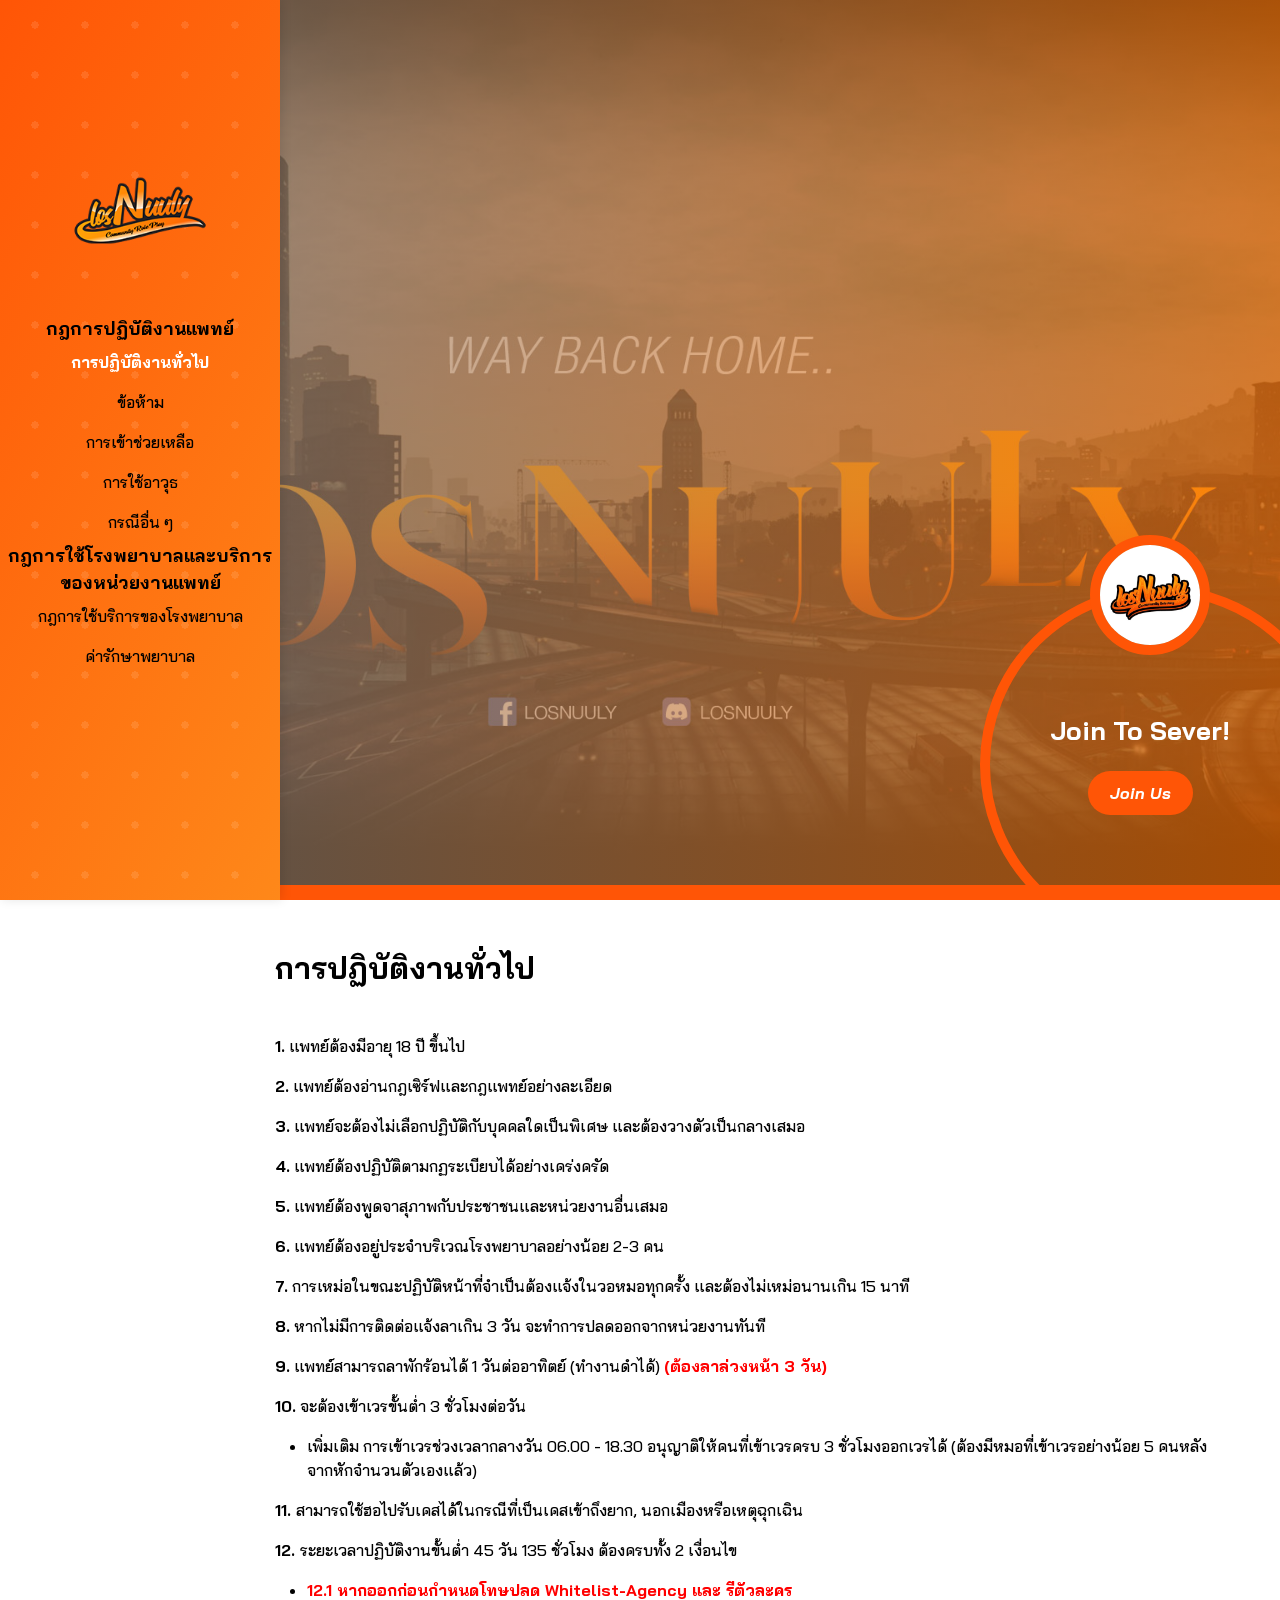
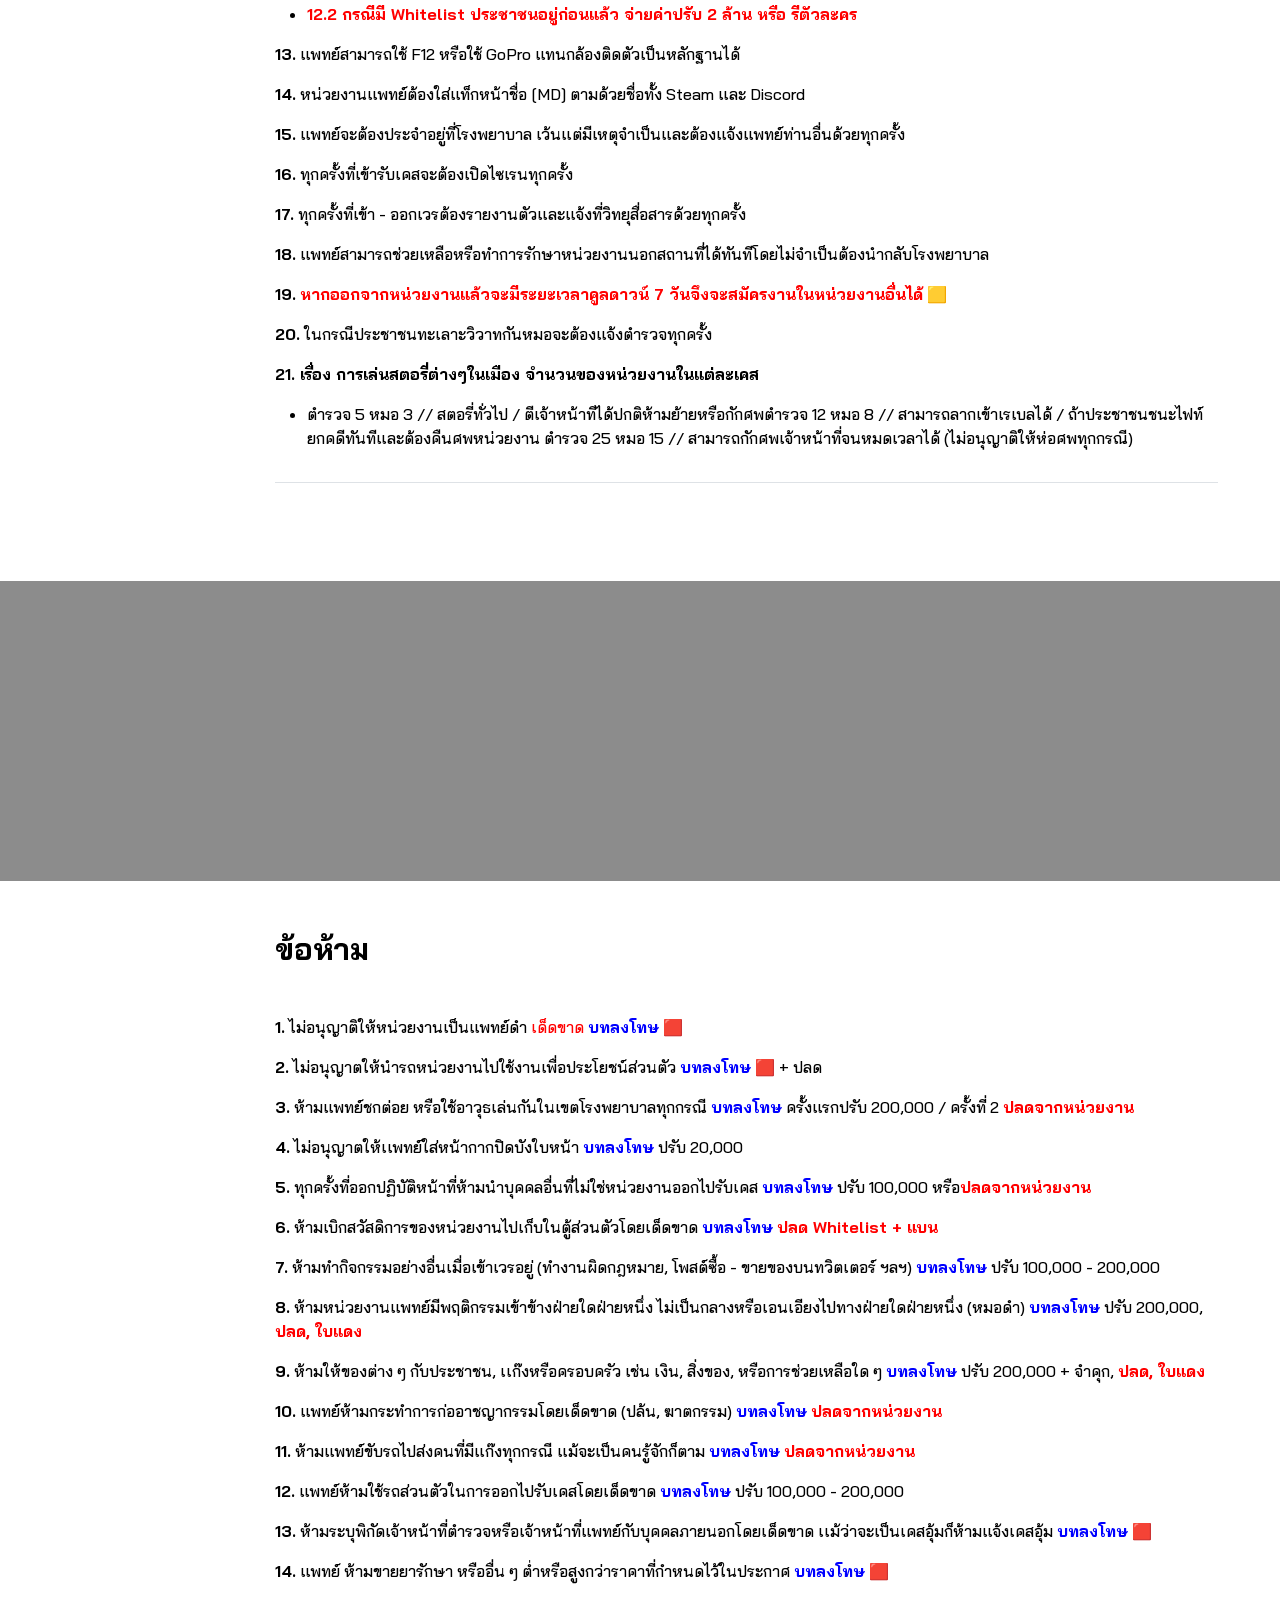
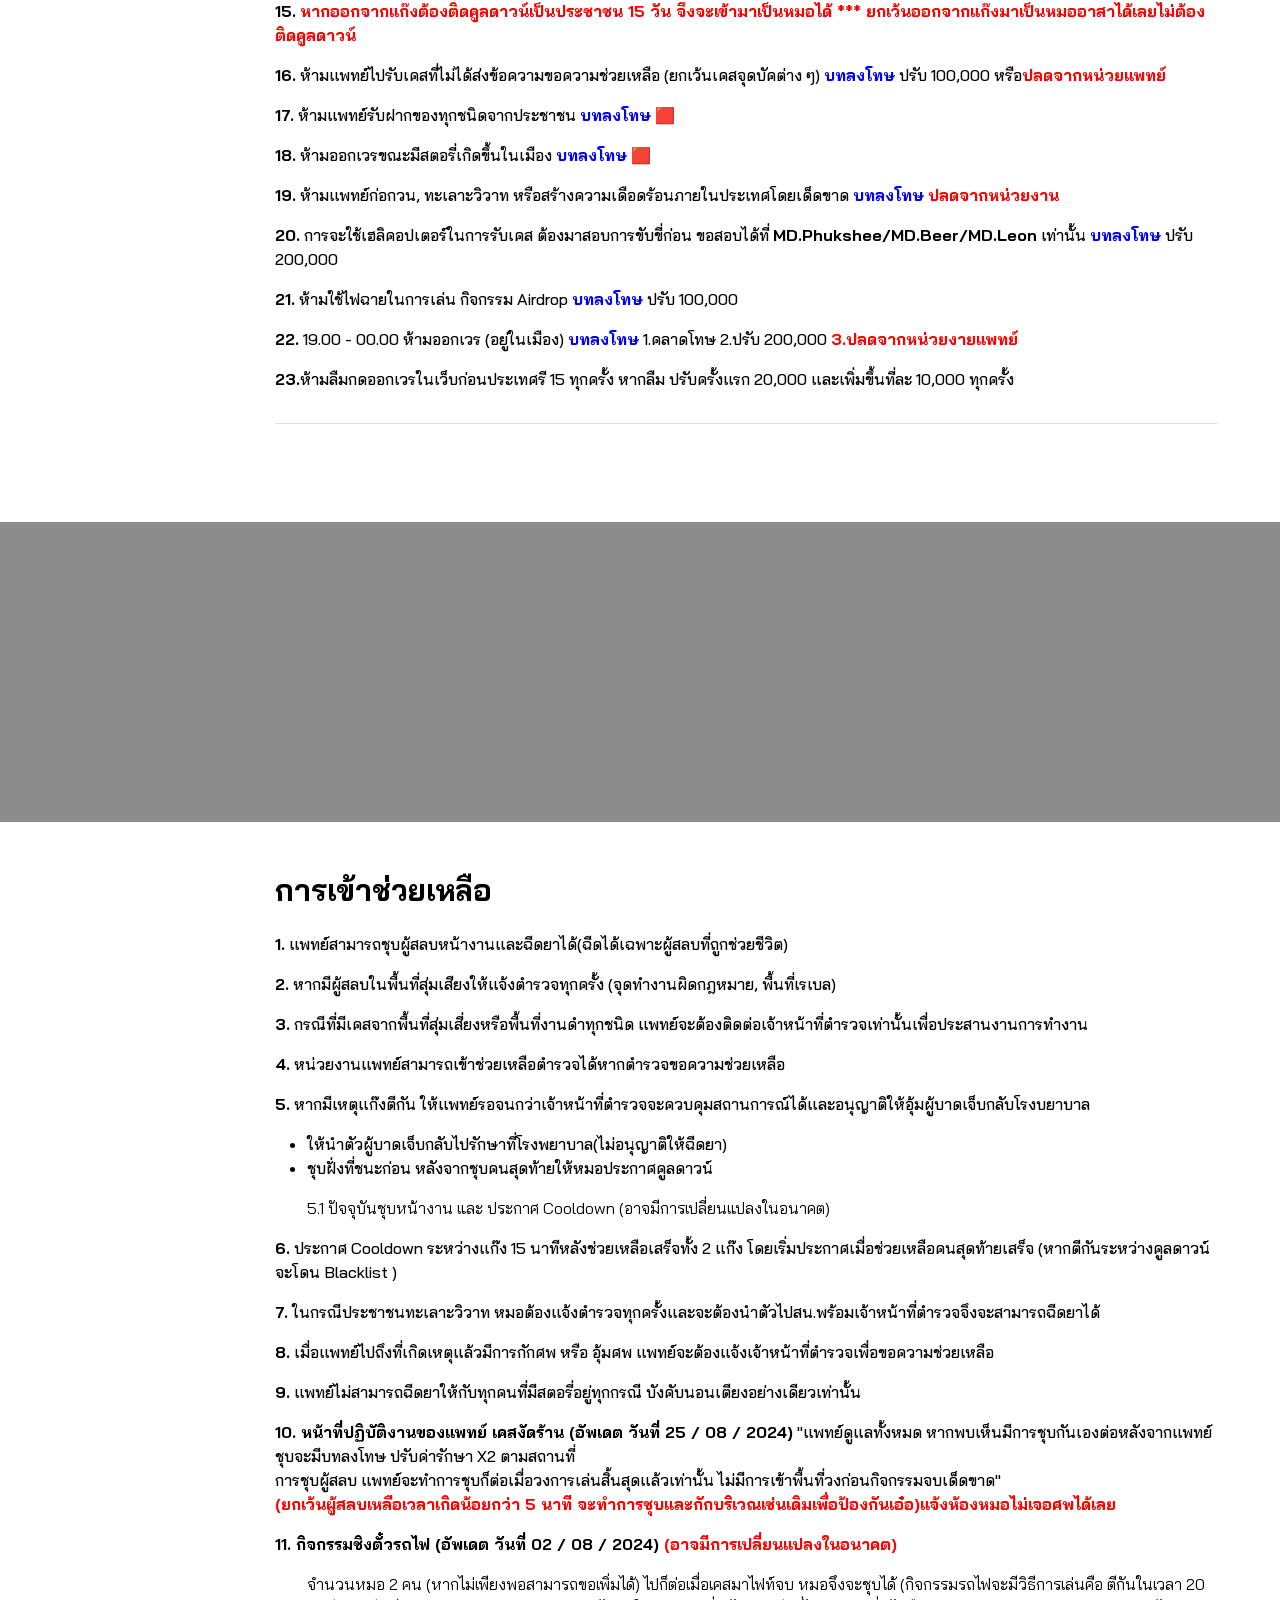
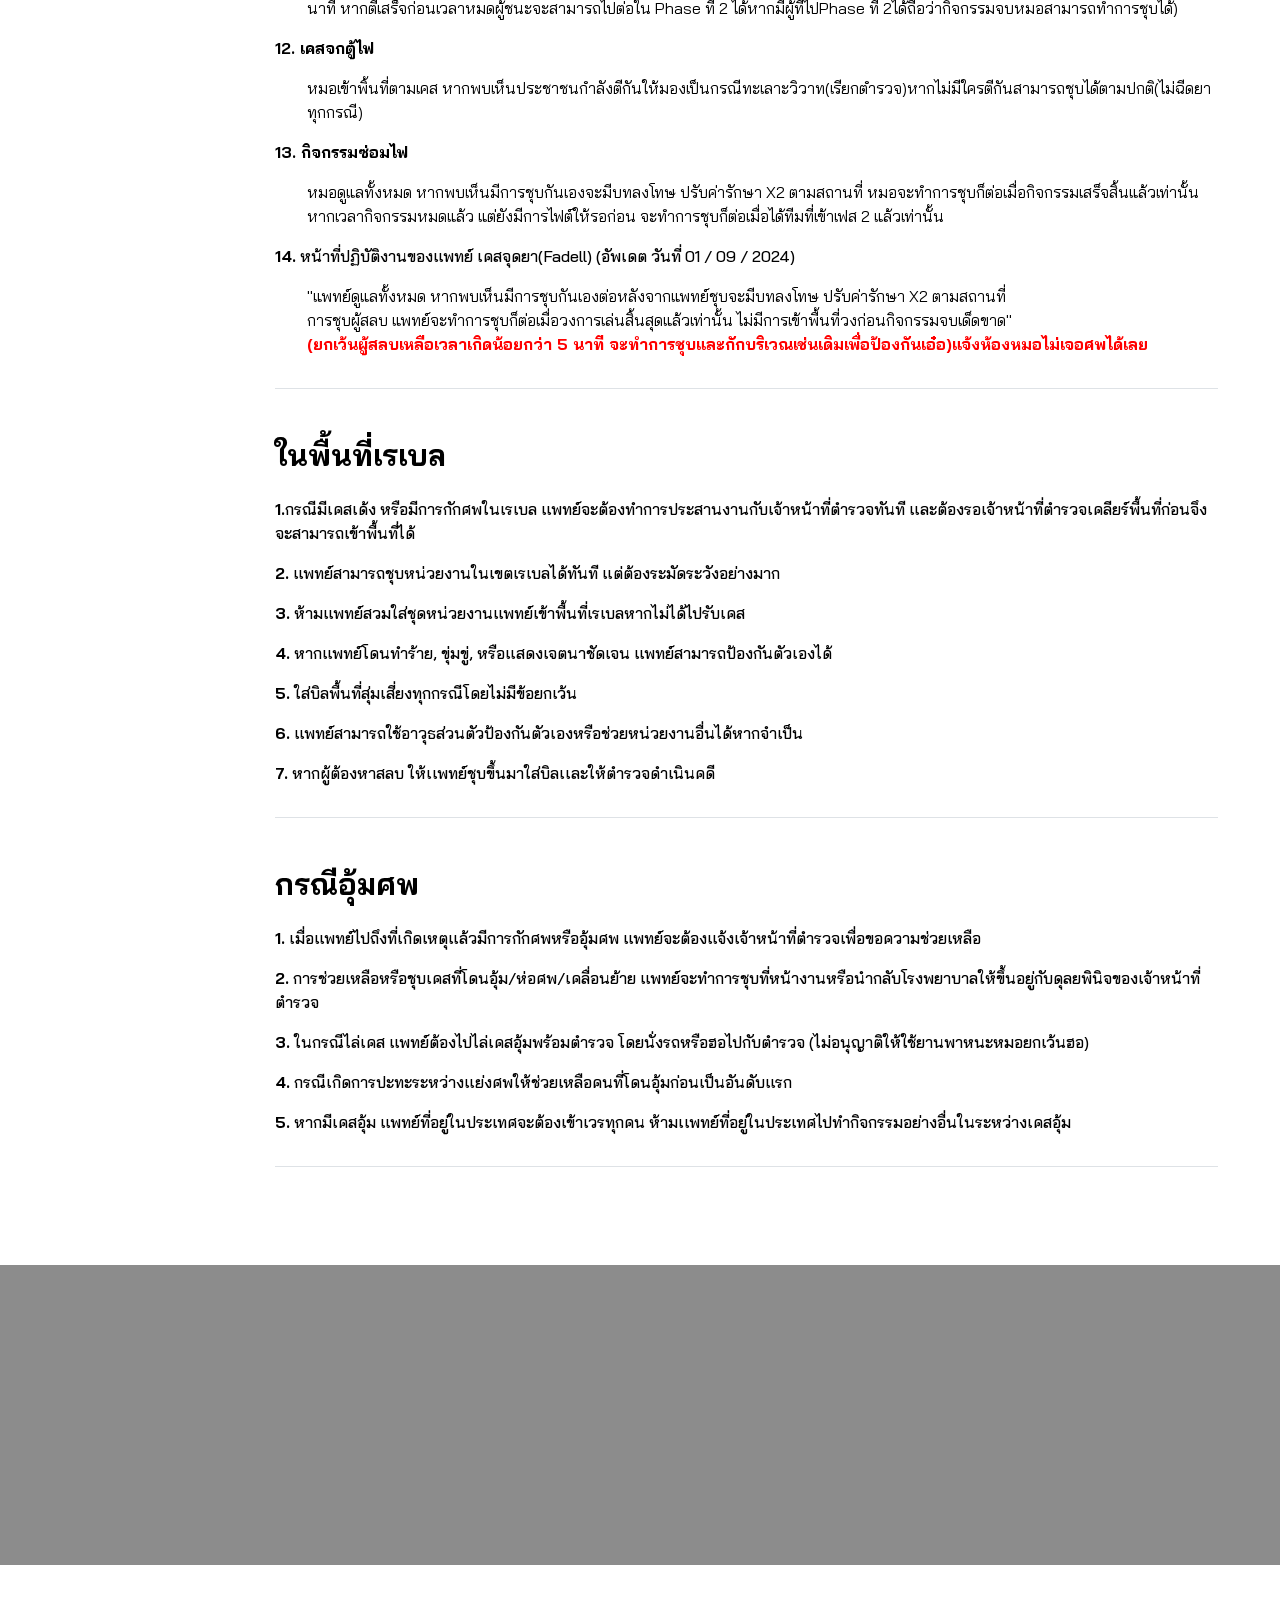
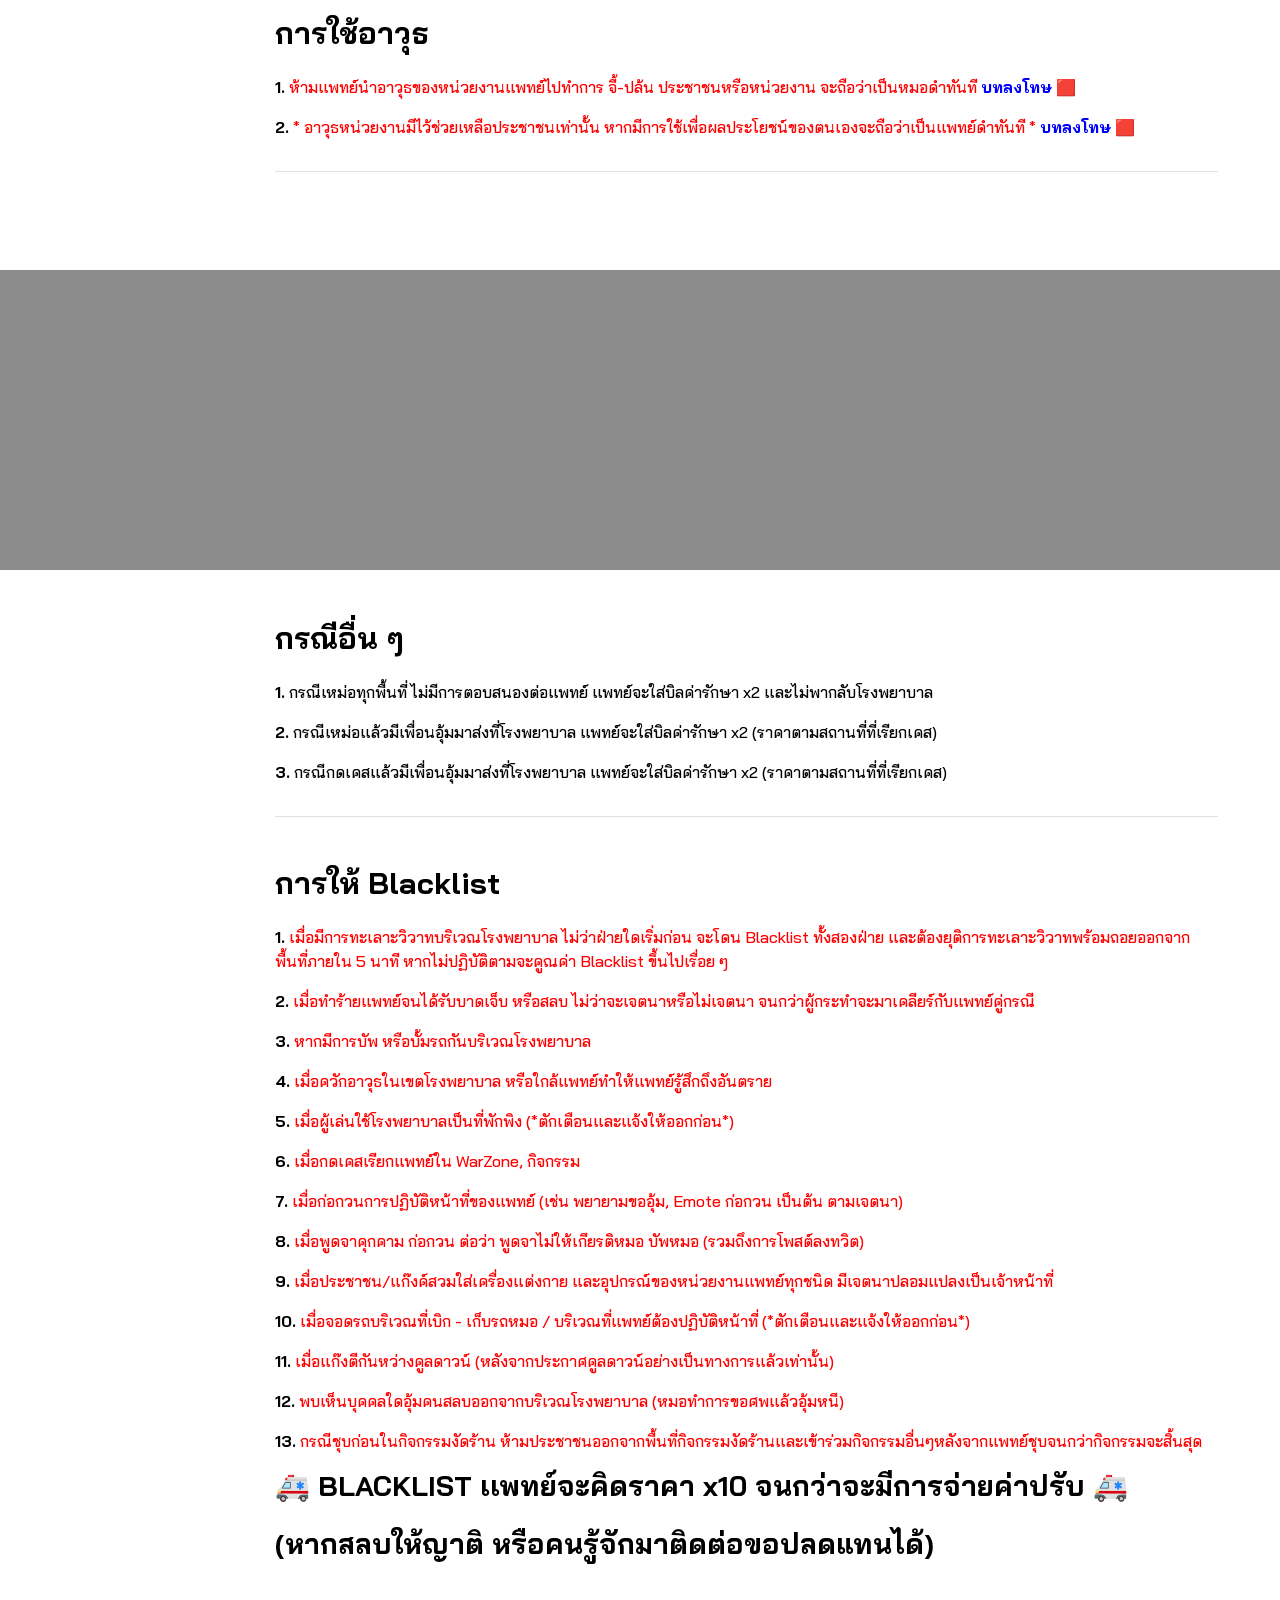
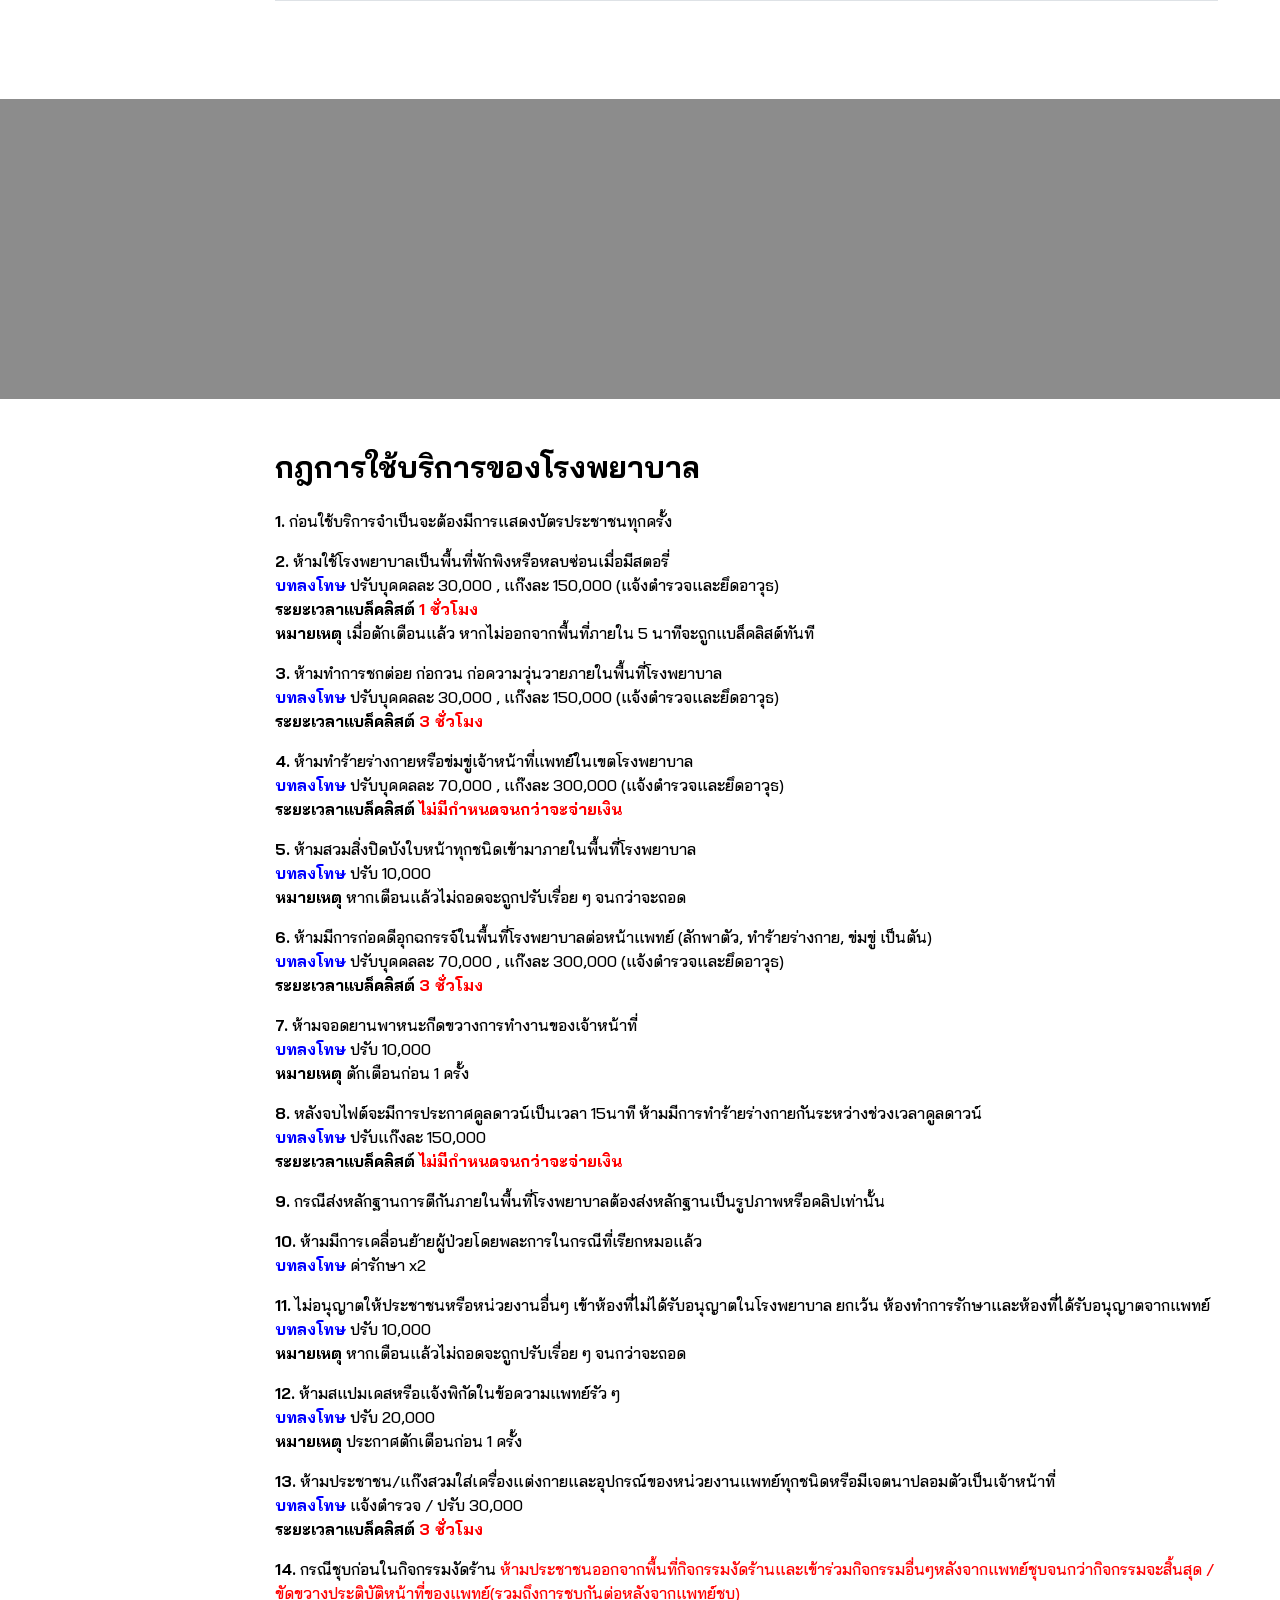
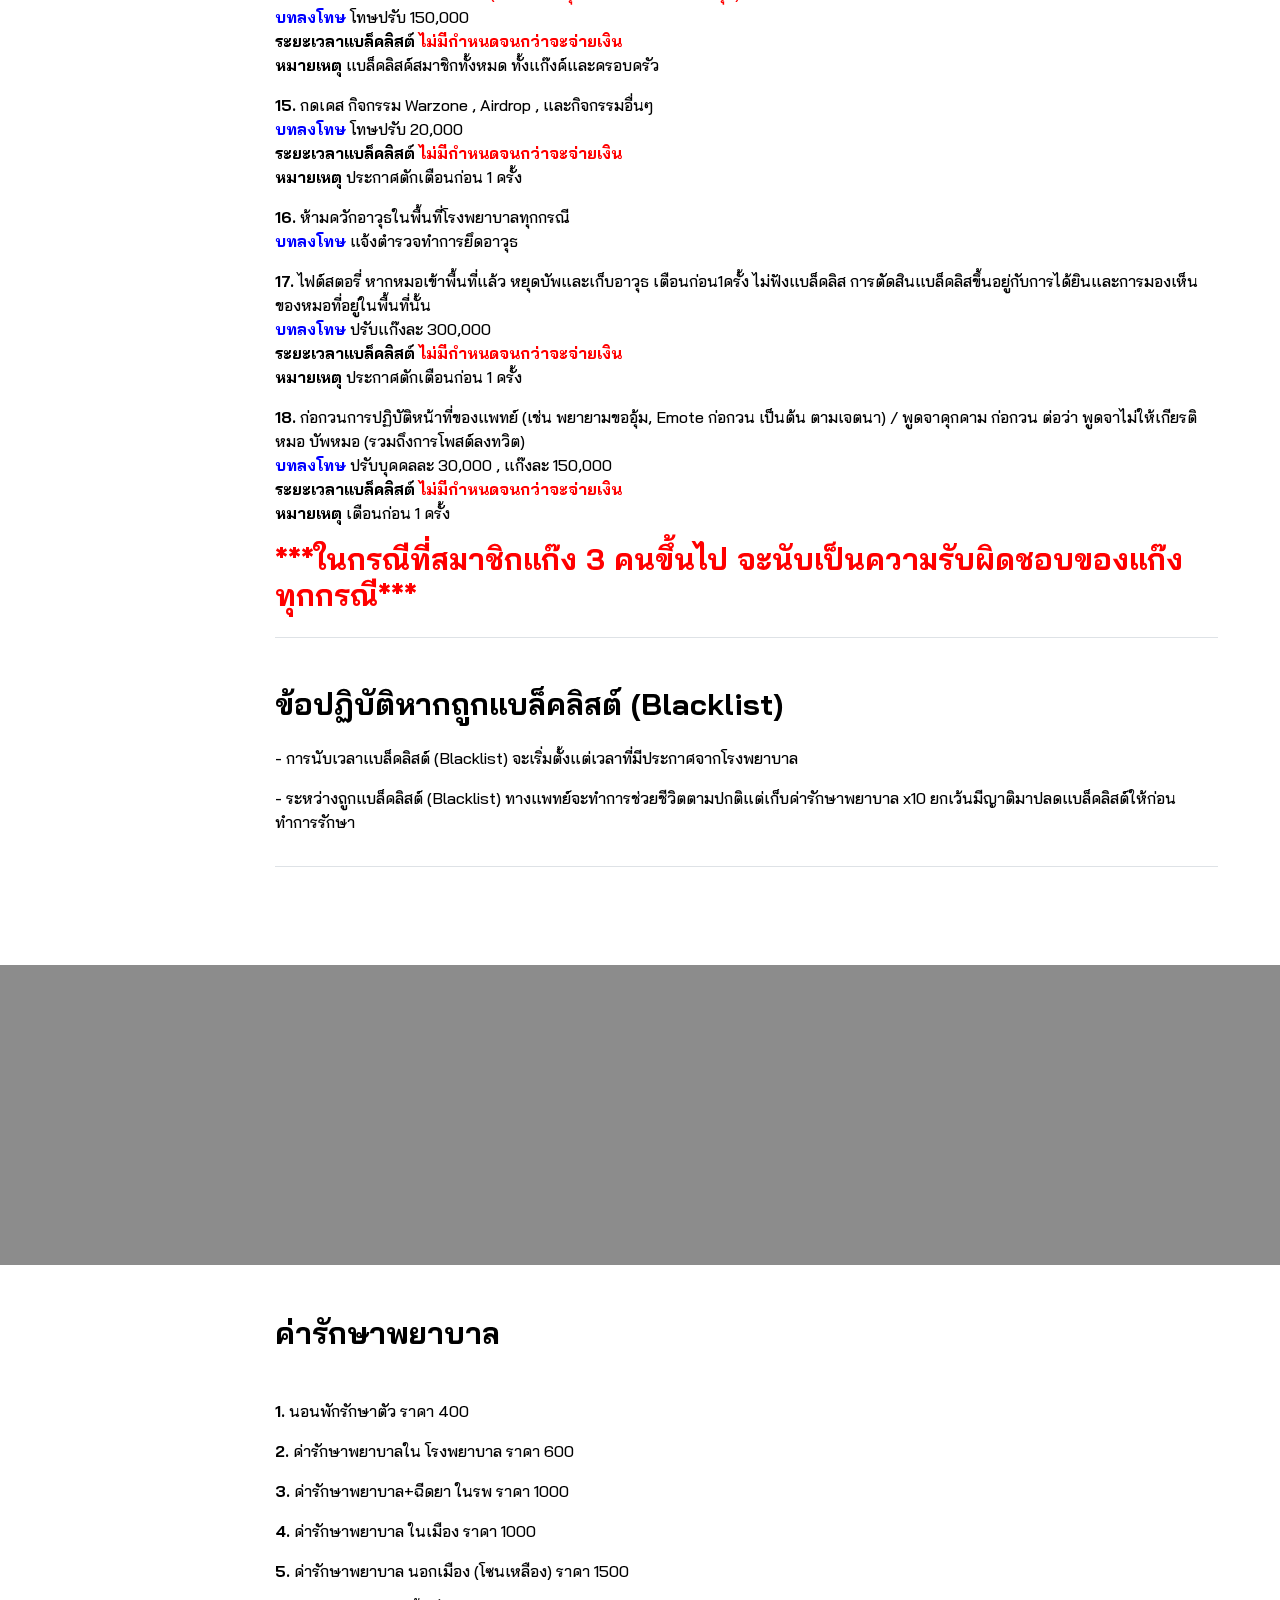
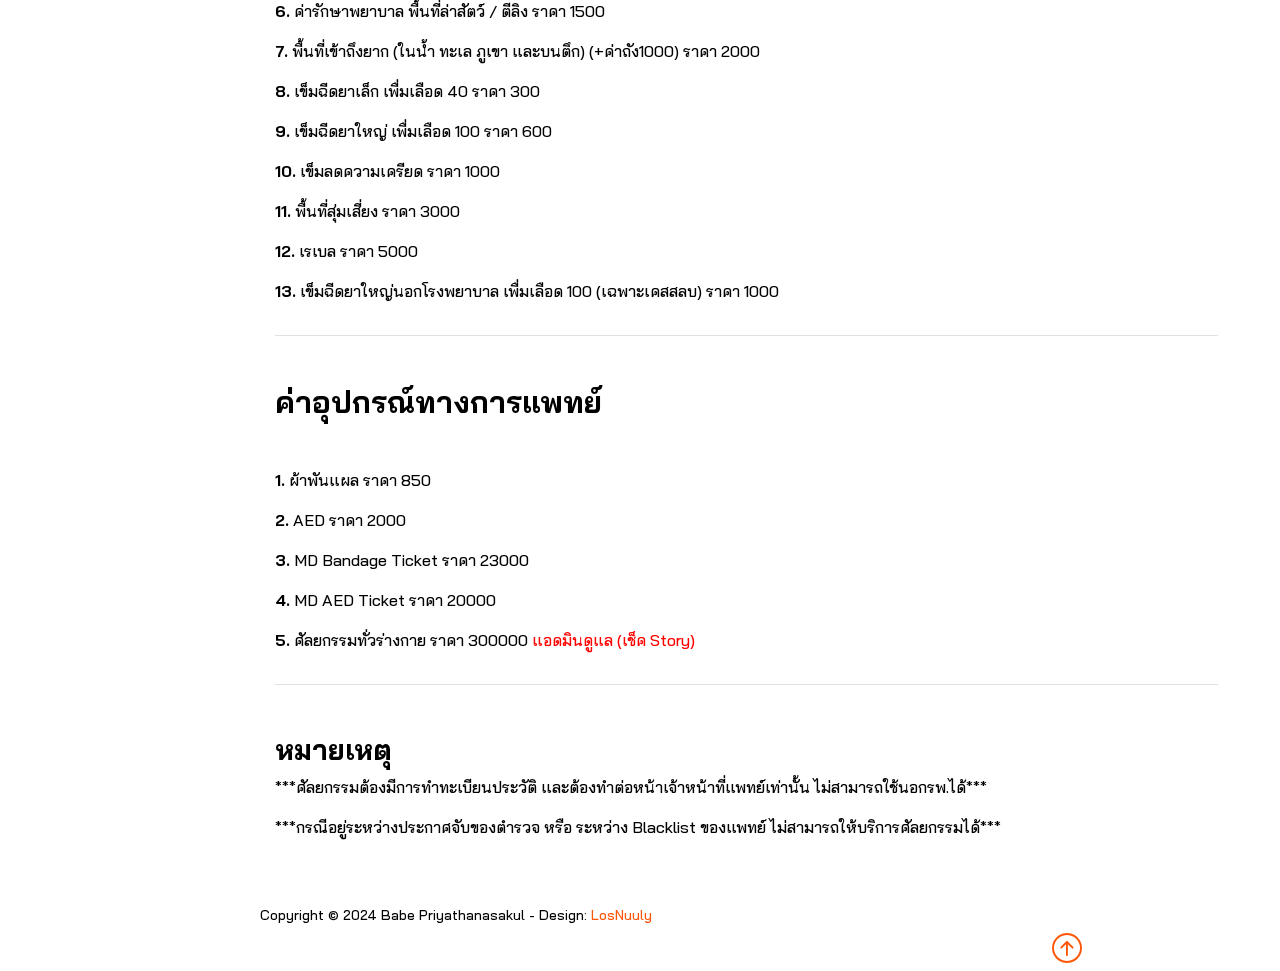
==== commit 8be5cad1: "update medic" ====
--- a/medical/index.html
+++ b/medical/index.html
@@ -25,13 +25,6 @@
         <link href="css/templatemo-barber-shop.css" rel="stylesheet">
         <!-- fevicon -->
         <link rel="icon" href="images/favicon.ico" type="image/gif">
-<!--
-
-TemplateMo 585 Barber Shop
-
-https://templatemo.com/tm-585-barber-shop
-
--->
     </head>
     
     <body>
@@ -49,59 +42,48 @@
                         <a class="navbar-brand" href="index.html">
                             <img src="images/templatemo-barber-logo.png" class="logo-image img-fluid">
                         </a>
-
+                        <h7 class="nav">กฎการปฏิบัติงานแพทย์</h7>
                         <ul class="nav flex-column">
                             <li class="nav-item">
-                                <a class="nav-link click-scroll" href="#section_1">Home</a>
+                                <a class="nav-link click-scroll" href="#section_1">การปฏิบัติงานทั่วไป</a>
+                               
                             </li>
     
                             <li class="nav-item">
-                                <a class="nav-link click-scroll" href="#section_2">กฎ Roleplay</a>
+                                <a class="nav-link click-scroll" href="#section_2">ข้อห้าม</a>
                             </li>
     
                             <li class="nav-item">
-                                <a class="nav-link click-scroll" href="#section_3">กฎควรรู้</a>
+                                <a class="nav-link click-scroll" href="#section_3">การเข้าช่วยเหลือ</a>
                             </li>
     
                             <li class="nav-item">
-                                <a class="nav-link click-scroll" href="#section_4">กฏการเล่นสตอรี่</a>
+                                <a class="nav-link click-scroll" href="#section_4">การใช้อาวุธ</a>
                             </li>
     
                             <li class="nav-item">
-                                <a class="nav-link click-scroll" href="#section_5">ประชาชน / ครอบครัว / แก๊ง</a>
+                                <a class="nav-link click-scroll" href="#section_5">กรณีอื่น ๆ</a>
                             </li>
-    
-                            <li class="nav-item">
-                                <a class="nav-link click-scroll" href="#section_6">กฏเรเบล</a>
-                            </li>
-    
-                            <li class="nav-item">
-                                <a class="nav-link click-scroll" href="#section_7">กฎการเล่นกิจกรรม</a>
-                            </li>
-    
-                            <li class="nav-item">
-                                <a class="nav-link click-scroll" href="#section_8">กฏ War Zone</a>
-                            </li>
-    
-                            <li class="nav-item">
-                                <a class="nav-link click-scroll" href="#section_9">บัตร / ข้อควรรู้ ผู้เล่นใหม่</a>
-                            </li>
-
-                            <li class="nav-item">
-                                <a class="nav-link click-scroll" href="seller.html ">การซื้อขาย OC</a>
-                            </li>
-    
     
                            <!-- <li class="nav-item">
                                 <a class="nav-link click-scroll" href="police/index.html">Police</a>
                             </li> -->
-                            
+                        </ul>
+                        <h7 class="nav">กฎการใช้โรงพยาบาลและบริการของหน่วยงานแพทย์</h7>
+
+                        <ul class="nav flex-column">
+                            <li class="nav-item">
+                                <a class="nav-link click-scroll" href="#section_6">กฎการใช้บริการของโรงพยาบาล</a>
+                            </li>
+                            <li class="nav-item">
+                                <a class="nav-link click-scroll" href="#section_7">ค่ารักษาพยาบาล</a>
+                            </li>
                         </ul>
                     </div>
                 </nav>
                 
                 <div class="col-md-12 ms-sm-auto col-lg-12 p-0">
-                    <section class="hero-section d-flex justify-content-center align-items-center" id="section_1">
+                    <section class="hero-section d-flex justify-content-center align-items-center">
                             <div class="custom-block d-lg-flex flex-column justify-content-center align-items-center">
                                 <img src="images/logo.jpg" class="custom-block-image img-fluid" alt="">
 
@@ -111,425 +93,290 @@
                             </div>
                     </section>
                 </div>
-
+            
                 <div class="col-md-8 ms-sm-auto col-lg-10 p-0">
-                    <section class="about-section section-padding" id="section_2">
+                    <section class="services-section section-padding" id="section_1">
                         <div class="container">
                             <div class="row">
-
-                                <div class="col-lg-12 col-12 mx-auto">
-                                    <h2 class="mb-4">โทษของใบ</h2>
-
-                                    <div class="border-bottom pb-3 mb-5">
-                                        <p>🟨 ใบเหลือง</p>
-                                        <p>🟧 ใบส้ม</p>
-                                        <p>🟥 ใบแดง เนรเทศจากประเทศ แบนไอดีสตีมและดิสคอร์ด</p>
-                                        <p><strong>การนับใบ 1 ใบเหลือง🟨 + 1 ใบเหลือง🟨 = 1 ใบส้ม🟧 และ 1 ใบส้ม🟧 + 1
-                                                ใบเหลือง🟨 = ใบแดง🟥</strong></p>
-                                    </div>
-                                </div>
-
-                                <div class="col-lg-12 col-12 mx-auto">
-                                    <h2 class="mb-4">กฎ Roleplay</h2>
-                                        <div class="border-bottom pb-3 mb-5">
-                                            <p><strong>1. Roleplay</strong> = สวมบทบาทเป็นตัวละครในเกมตามแบบชีวิตจริง
-                                                โดยมีกฎคอยควบคุม</p>
-                                            <p><strong>2. In Character (IC)</strong> = การพูด การแสดงท่าทาง การรับรู้
-                                                เฉพาะบทบาทตัวละครในเกมเท่านั้น</p>
-                                            <p><strong>3. Out Of Character (OOC)</strong> =
-                                                ห้ามเอาเรื่องราวภายนอกที่ไม่เกี่ยวข้องกับบทบาทภายในเมือง
-                                                และไม่มีผลกับการเล่นภายในเมือง มาใช้ในเกมทั้งการพูด โพสข้อความและภาพ Facebook IC
-                                                = OC
-                                                <strong style="color: blue;">บทลงโทษ</strong> 🟨
-                                            </p>
-                                            <p><strong>4. Meta Gaming (MG)</strong> =
-                                                การรับรู้เรื่องราวภายในเกมด้วยการใช้อุปกรณ์สื่อสารอื่นภายนอกเกม
-                                                <strong style="color: blue;">บทลงโทษ</strong> 🟧 🟥
-                                            </p>
-                                            <p><strong>5. Stream Sniping (SS)</strong> =
-                                                ห้ามเข้าไปรับชมสตรีมสดของผู้เล่นท่านอื่น
-                                                เพื่อผลประโยชน์ส่วนตัวหรือพวกพ้อง
-                                                <strong style="color: blue;">บทลงโทษ</strong> 🟧 🟥
-                                            </p>
-                                            <p><strong>6. Breaking Story</strong> = การไม่ดำเนินสตอรี่จนจบ ขัดสตอรี่, อ้าง OC,
-                                                ขอดูหลักฐาน,
-                                                ขอเล่นใหม่, หนีเช้าเซฟโซน AFK, ออกจากเกม, เปลี่ยนรูปลักษณ์ภายนอกขณะดำเนินสตอรี่,
-                                                ไม่ตามเกมส่งผลให้ผู้เล่นอื่นไม่สามารถสวมบทบาทได้
-                                                <strong style="color: blue;">บทลงโทษ</strong> 🟨 🟧
-                                            </p>
-                                            <p><strong>7. Revenge Kill (RK)</strong> = ผู้เล่นที่ถูกฆ่าตาย
-                                                จะต้องไม่สามารถจำเหตุการณ์ตอนตายหรือสลบได้ <span style="color: red;">(
-                                                    สามารถจำเรื่องราวก่อนสลบได้ )</span>
-                                                <strong style="color: blue;">บทลงโทษ</strong> 🟨
-                                            </p>
-                                            <p><strong>8. Toxic</strong> = เหยียดเพศ เหยียดสีผิว เหยียดเชื้อชาติศาสนา ด่าบุพการี
-                                                อวัยวะเพศ
-                                                <strong>(ยกเว้น “ควย”)</strong></p>
-        
-                                            <li><strong>8.1</strong> กรณีการด่าหยาบคายหรือบูลลี่ในแบบอื่นๆ อนุญาตให้ทำได้หากทั้ง
-                                                2
-                                                ฝ่ายมีสตอรี่ร่วมกัน แต่ถ้ามีการบูลลี่พ่วงไปถึง OC
-                                                (ไม่เกี่ยวข้องกับตัวละครในเกม) ถือเป็นความผิดร้ายแรง
-        
-                                                <strong style="color: blue;">บทลงโทษ</strong> 🟨</li>
-        
+                                <div class="col-lg-12 col-12">
+                                    <h2 class="mb-5">การปฏิบัติงานทั่วไป</h2>
+                                <div class="border-bottom pb-3 mb-5">
+                                    <p><strong>1.</strong> แพทย์ต้องมีอายุ 18 ปี ขึ้นไป</p>
+                                    <p><strong>2.</strong> แพทย์ต้องอ่านกฎเซิร์ฟและกฎแพทย์อย่างละเอียด</p>
+                                    <p><strong>3.</strong> แพทย์จะต้องไม่เลือกปฏิบัติกับบุคคลใดเป็นพิเศษ และต้องวางตัวเป็นกลางเสมอ</p>
+                                    <p><strong>4.</strong> แพทย์ต้องปฏิบัติตามกฏระเบียบได้อย่างเคร่งครัด</p>
+                                    <p><strong>5.</strong> แพทย์ต้องพูดจาสุภาพกับประชาชนและหน่วยงานอื่นเสมอ</p>
+                                    <p><strong>6.</strong> แพทย์ต้องอยู่ประจำบริเวณโรงพยาบาลอย่างน้อย 2-3 คน</p>
+                                    <p><strong>7.</strong> การเหม่อในขณะปฏิบัติหน้าที่จำเป็นต้องแจ้งในวอหมอทุกครั้ง และต้องไม่เหม่อนานเกิน 15 นาที</p>
+                                    <p><strong>8.</strong> หากไม่มีการติดต่อแจ้งลาเกิน 3 วัน จะทำการปลดออกจากหน่วยงานทันที</p>
+                                    <p>
+                                        <strong>9.</strong> แพทย์สามารถลาพักร้อนได้ 1 วันต่ออาทิตย์ (ทำงานดำได้) <strong style="color: red;">(ต้องลาล่วงหน้า 3 วัน)</strong>
+                                    </p>
+                                    <p><strong>10.</strong> จะต้องเข้าเวรขั้นต่ำ 3 ชั่วโมงต่อวัน
+                                        <ul>
+                                            <li>เพิ่มเติม
+                                                การเข้าเวรช่วงเวลากลางวัน 06.00 - 18.30 อนุญาติให้คนที่เข้าเวรครบ 3 ชั่วโมงออกเวรได้ (ต้องมีหมอที่เข้าเวรอย่างน้อย 5 คนหลังจากหักจำนวนตัวเองแล้ว)
                                             </li>
-                                            <li><strong>8.2 </strong>กรณีการด่าที่ผิดกฎ <strong>Toxic</strong>
-                                                แล้วมีบุคคลที่สามอยู่ในบริเวณนั้นไปได้ยินเข้าแล้วไม่พอใจ
-                                                (ต้องเป็นเหตุการณ์ตรงหน้า โดยไม่ใช่การแอบฟัง)
-                                                ให้นับเป็นผู้เสียหายและสามารถแจ้งเอาผิดได้
-        
-                                                <strong style="color: blue;">บทลงโทษ</strong> 🟨</li>
-        
+                                        </ul>
+                                    </p>
+                                    <p>
+                                        <strong>11. </strong>สามารถใช้ฮอไปรับเคสได้ในกรณีที่เป็นเคสเข้าถึงยาก, นอกเมืองหรือเหตุฉุกเฉิน
+                                    </p>
+                                    <p>
+                                        <strong>12. </strong>ระยะเวลาปฏิบัติงานขั้นต่ำ 45 วัน  135 ชั่วโมง ต้องครบทั้ง 2 เงื่อนไข
+                                        <ul>
+                                            <li>
+                                                <strong style="color: red;">
+                                                    12.1 หากออกก่อนกำหนดโทษปลด Whitelist-Agency และ รีตัวละคร
+                                                </strong>
                                             </li>
-        
-                                            <p><strong>9. Sexual Harassment</strong> = การคุกคามทางเพศ โดยใช้ท่าทาง คำพูด
-                                                หรือการพิมพ์
-                                                ส่อไปในทางลามก โดยที่ผู้เสียหายไม่ได้ยินยอม
-                                                <strong style="color: blue;">บทลงโทษ</strong> 🟧 🟥
-                                            </p>
-                                            <p><strong>10. Drive-By (DB) </strong>= ห้ามขับรถชนผู้เล่นอื่นโดยเจตนา
-                                                <strong style="color: blue;">บทลงโทษ</strong> 🟨
-                                            </p>
-                                            <p><strong>11. Face Off Character (FOC)</strong> = การสวมบทบาท 2
-                                                บทบาทในเวลาเดียวกันไม่ว่าจะด้วยเหตุผลใดๆ ก็ตาม รวมไปถึงการสลับ Account
-                                                ในการเล่นเกมไม่ว่าจะยินยอมหรือไม่ <span
-                                                    style="color: red;">**มีผลต่อสตอรี่เป็นใบแดง</span>
-                                                <strong style="color: blue;">บทลงโทษ</strong> 🟧 🟥
-                                            </p>
-                                            <p><strong>12. Use of Bugs (UOB)</strong> =
-                                                ห้ามใช้บัคทุกชนิดเพื่อหาผลประโยชน์ให้ตัวเองและพวกพ้องโดยเจตนา
-                                                <strong style="color: blue;">บทลงโทษ</strong> 🟨 🟧 🟥
-                                            </p>
-                                            <p><strong>13. Random Deathmatch </strong>= ห้ามไปฆ่าผู้เล่นอื่นโดยไม่มีสตอรี่
-                                                หรือไม่มีเหตุผลอันควร
-                                                <strong style="color: blue;">บทลงโทษ</strong> 🟨 🟧
-                                            </p>
-                                            <p><strong>14. Rebel</strong> = พื้นที่เรเบลเป็นพื้นที่ไร้กฏหมาย (อยู่นอกเหนือกฏหมาย
-                                                แต่ต้องอยู่ภายใต้กฏของประเทศ)</p>
-                                            <p><strong>15. Social Toxic</strong> = โพสหรือสตรีมด่า ดูถูก พาดพิง
-                                                สื่อไปให้ทางให้ร้ายประเทศ
-                                                ในโซเชี่ยลมีเดีย
-                                                <strong style="color: blue;">บทลงโทษ</strong> 🟥
-                                            </p>
-                                            <p><strong>16. Spawn Kill</strong> = ห้ามทำการชุบคู่กรณี เพื่อฆ่าซ้ำ
-                                                หรือการดักทำร้ายผู้เล่นอื่นในพื้นที่ ๆ
-                                                ตัวละครของผู้เล่นจะย้ายตำแหน่งแล้วปรากฎตามระบบ
-                                                <strong style="color: blue;">บทลงโทษ</strong> 🟨
-                                            </p>
-                                        </div>
-                                    </div>
-                                </div>
+                                            <li>
+                                                <strong style="color: red;">
+                                                    12.2 กรณีมี Whitelist ประชาชนอยู่ก่อนแล้ว จ่ายค่าปรับ 2 ล้าน หรือ รีตัวละคร
+                                                </strong>
+                                            </li>
+                                        </ul>
+                                    </p>
+                                    <p><strong>13.</strong> แพทย์สามารถใช้ F12 หรือใช้ GoPro แทนกล้องติดตัวเป็นหลักฐานได้</p>
+                                    <p><strong>14.</strong> หน่วยงานแพทย์ต้องใส่แท็กหน้าชื่อ [MD] ตามด้วยชื่อทั้ง Steam และ Discord</p>
+                                    <p><strong>15.</strong> แพทย์จะต้องประจำอยู่ที่โรงพยาบาล เว้นแต่มีเหตุจำเป็นและต้องแจ้งแพทย์ท่านอื่นด้วยทุกครั้ง</p>
+                                    <p><strong>16.</strong> ทุกครั้งที่เข้ารับเคสจะต้องเปิดไซเรนทุกครั้ง</p>
+                                    <p><strong>17.</strong> ทุกครั้งที่เข้า - ออกเวรต้องรายงานตัวและแจ้งที่วิทยุสื่อสารด้วยทุกครั้ง</p>
+                                    <p><strong>18.</strong> แพทย์สามารถช่วยเหลือหรือทำการรักษาหน่วยงานนอกสถานที่ได้ทันทีโดยไม่จำเป็นต้องนำกลับโรงพยาบาล</p>
+                                    <p>
+                                        <strong>19.</strong> <strong style="color: red;">หากออกจากหน่วยงานแล้วจะมีระยะเวลาคูลดาวน์ 7 วันจึงจะสมัครงานในหน่วยงานอื่นได้</strong> 🟨
+                                    </p>
+                                    <p><strong>20.</strong> ในกรณีประชาชนทะเลาะวิวาทกันหมอจะต้องแจ้งตำรวจทุกครั้ง
+                                    <p><strong>21. เรื่อง การเล่นสตอรี่ต่างๆในเมือง จำนวนของหน่วยงานในแต่ละเคส</strong>
+                                        <ul>
+                                            <li>
+                                                ตำรวจ 5 หมอ 3 // สตอรี่ทั่วไป / ตีเจ้าหน้าทีได้ปกติห้ามย้ายหรือกักศพตำรวจ 12 หมอ 8 // สามารถลากเข้าเรเบลได้ / ถ้าประชาชนชนะไฟท์ ยกคดีทันทีและต้องคืนศพหน่วยงาน
+                                                ตำรวจ 25 หมอ 15 // สามารถกักศพเจ้าหน้าที่จนหมดเวลาได้ (ไม่อนุญาติให้ห่อศพทุกกรณี)
+                                            </li>
+                                        </ul>
+                                    </p>
+                                </div>
+                            </div>
+                        </div>
                     </section>
                 </div>
 
-                
-                    <section class="featured-section section-padding">
-                        <div class="section-overlay"></div>
+                <section class="featured-section section-padding">
+                    <div class="section-overlay"></div>
+                </section>
+
+                <div class="col-md-8 ms-sm-auto col-lg-10 p-0">
+                    <section class="services-section section-padding" id="section_2">
+                        <div class="container">
+                            <div class="row">
+                                <div class="col-lg-12 col-12">
+                                    <h2 class="mb-5">ข้อห้าม</h2>
+                                    <div class="border-bottom pb-3 mb-5">
+                                        <p><strong>1.</strong> ไม่อนุญาติให้หน่วยงานเป็นแพทย์ดำ <span
+                                                style="color: red;">เด็ดขาด</span> 
+                                            <strong style="color: blue;">บทลงโทษ</strong> 🟥
+                                        </p>
+                                        <p><strong>2.</strong> ไม่อนุญาตให้นำรถหน่วยงานไปใช้งานเพื่อประโยชน์ส่วนตัว
+                                            <strong style="color: blue;">บทลงโทษ</strong> 🟥 + ปลด
+                                        </p>
+                                        <p><strong>3.</strong> ห้ามแพทย์ชกต่อย หรือใช้อาวุธเล่นกันในเขตโรงพยาบาลทุกกรณี
+                                            <strong style="color: blue;">บทลงโทษ</strong> ครั้งแรกปรับ 200,000 / ครั้งที่ 2 <strong style="color: red;">ปลดจากหน่วยงาน</strong> 
+                                        </p>
+                                        <p><strong>4.</strong> ไม่อนุญาตให้เเพทย์ใส่หน้ากากปิดบังใบหน้า
+                                            <strong style="color: blue;">บทลงโทษ</strong> ปรับ 20,000
+                                        </p>
+                                        <p><strong>5.</strong> ทุกครั้งที่ออกปฏิบัติหน้าที่ห้ามนำบุคคลอื่นที่ไม่ใช่หน่วยงานออกไปรับเคส
+                                            <strong style="color: blue;">บทลงโทษ</strong> ปรับ 100,000 หรือ<strong style="color: red;">ปลดจากหน่วยงาน</strong> 
+                                        </p>
+                                        <p><strong>6.</strong> ห้ามเบิกสวัสดิการของหน่วยงานไปเก็บในตู้ส่วนตัวโดยเด็ดขาด 
+                                            <strong style="color: blue;">บทลงโทษ</strong> <strong style="color: red;">ปลด Whitelist + แบน</strong>
+                                        </p>
+                                        <p><strong>7.</strong> ห้ามทำกิจกรรมอย่างอื่นเมื่อเข้าเวรอยู่ (ทำงานผิดกฎหมาย, โพสต์ซื้อ - ขายของบนทวิตเตอร์ ฯลฯ)
+                                            <strong style="color: blue;">บทลงโทษ</strong> ปรับ 100,000 - 200,000
+                                        </p>
+                                        <p><strong>8.</strong> ห้ามหน่วยงานแพทย์มีพฤติกรรมเข้าข้างฝ่ายใดฝ่ายหนึ่ง ไม่เป็นกลางหรือเอนเอียงไปทางฝ่ายใดฝ่ายหนึ่ง (หมอดำ)
+                                            <strong style="color: blue;">บทลงโทษ</strong> ปรับ 200,000, <strong style="color: red;">ปลด, ใบแดง</strong>
+                                        </p>
+                                        <p><strong>9.</strong> ห้ามให้ของต่าง ๆ กับประชาชน, เเก๊งหรือครอบครัว เช่น เงิน, สิ่งของ, หรือการช่วยเหลือใด ๆ
+                                            <strong style="color: blue;">บทลงโทษ</strong> ปรับ 200,000 + จำคุก, <strong style="color: red;">ปลด, ใบแดง</strong>
+                                        </p>
+                                        <p><strong>10.</strong> แพทย์ห้ามกระทำการก่ออาชญากรรมโดยเด็ดขาด (ปล้น, ฆาตกรรม)
+                                            <strong style="color: blue;">บทลงโทษ</strong> <strong style="color: red;">ปลดจากหน่วยงาน</strong>
+                                        </p>
+                                        <p><strong>11.</strong> ห้ามแพทย์ขับรถไปส่งคนที่มีแก๊งทุกกรณี แม้จะเป็นคนรู้จักก็ตาม
+                                            <strong style="color: blue;">บทลงโทษ</strong> <strong style="color: red;">ปลดจากหน่วยงาน</strong>
+                                        </p>
+                                        <p><strong>12.</strong> แพทย์ห้ามใช้รถส่วนตัวในการออกไปรับเคสโดยเด็ดขาด
+                                            <strong style="color: blue;">บทลงโทษ</strong> ปรับ 100,000 - 200,000
+                                        </p>
+                                        <p><strong>13.</strong> ห้ามระบุพิกัดเจ้าหน้าที่ตำรวจหรือเจ้าหน้าที่แพทย์กับบุคคลภายนอกโดยเด็ดขาด เเม้ว่าจะเป็นเคสอุ้มก็ห้ามแจ้งเคสอุ้ม
+                                            <strong style="color: blue;">บทลงโทษ</strong> 🟥
+                                        </p>
+                                        <p><strong>14.</strong> แพทย์ ห้ามขายยารักษา หรืออื่น ๆ ต่ำหรือสูงกว่าราคาที่กำหนดไว้ในประกาศ 
+                                            <strong style="color: blue;">บทลงโทษ</strong> 🟥
+                                        </p>
+                                        <p><strong>15.</strong> <strong style="color: red;">หากออกจากแก๊งต้องติดคูลดาวน์เป็นประชาชน 15 วัน จึงจะเข้ามาเป็นหมอได้ *** ยกเว้นออกจากแก๊งมาเป็นหมออาสาได้เลยไม่ต้องติดคูลดาวน์</strong>
+                                        </p>
+                                        <p><strong>16.</strong> ห้ามแพทย์ไปรับเคสที่ไม่ได้ส่งข้อความขอความช่วยเหลือ (ยกเว้นเคสจุดบัคต่าง ๆ)        
+                                            <strong style="color: blue;">บทลงโทษ</strong> ปรับ 100,000 หรือ<strong style="color: red;">ปลดจากหน่วยแพทย์</strong>
+                                        </p>
+                                        <p><strong>17.</strong> ห้ามแพทย์รับฝากของทุกชนิดจากประชาชน
+                                            <strong style="color: blue;">บทลงโทษ</strong> 🟥
+                                        </p>
+                                        <p><strong>18.</strong> ห้ามออกเวรขณะมีสตอรี่เกิดขึ้นในเมือง
+                                            <strong style="color: blue;">บทลงโทษ</strong> 🟥
+                                        </p>
+                                        <p><strong>19.</strong> ห้ามแพทย์ก่อกวน, ทะเลาะวิวาท หรือสร้างความเดือดร้อนภายในประเทศโดยเด็ดขาด
+                                            <strong style="color: blue;">บทลงโทษ</strong> <strong style="color: red;">ปลดจากหน่วยงาน</strong>
+                                        </p>
+                                        <p><strong>20.</strong> การจะใช้เฮลิคอปเตอร์ในการรับเคส ต้องมาสอบการขับขี่ก่อน ขอสอบได้ที่ <strong>MD.Phukshee/MD.Beer/MD.Leon</strong> เท่านั้น
+                                            <strong style="color: blue;">บทลงโทษ</strong> ปรับ 200,000
+                                        </p>
+                                        <p><strong>21.</strong> ห้ามใช้ไฟฉายในการเล่น กิจกรรม Airdrop
+                                            <strong style="color: blue;">บทลงโทษ</strong> ปรับ 100,000
+                                        </p>
+                                        <p><strong>22.</strong> 19.00 - 00.00 ห้ามออกเวร (อยู่ในเมือง)
+                                            <strong style="color: blue;">บทลงโทษ</strong> 1.คลาดโทษ 2.ปรับ 200,000 <strong style="color: red;">3.ปลดจากหน่วยงายแพทย์</strong>
+                                        </p>
+                                        <p><strong>23.</strong>ห้ามลืมกดออกเวรในเว็บก่อนประเทศรี 15 ทุกครั้ง หากลืม ปรับครั้งแรก 20,000 และเพิ่มขึ้นที่ละ 10,000 ทุกครั้ง </p>
+                                </div>
+                            </div>
+                        </div>
                     </section>
+                </div>
+                <section class="featured-section section-padding">
+                    <div class="section-overlay"></div>
+                </section>
 
                 <div class="col-md-8 ms-sm-auto col-lg-10 p-0">
                     <section class="services-section section-padding" id="section_3">
                         <div class="container">
                             <div class="row">
                                 <div class="col-lg-12 col-12">
-                                    <h2 class="mb-5">กฎควรรู้</h2>
-                                <div class="border-bottom pb-3 mb-5">
-                                    <p><strong>1.</strong> ห้ามพูดจาปลุกปั่นหรือกระทำการใด ๆ
-                                        ให้เซิฟเวอร์เกิดความเสียหายไม่ว่าทางตรงหรือทางอ้อม
-                                        <strong style="color: blue;">บทลงโทษ</strong> 🟥
-                                    </p>
-                                    <p><strong>2.</strong> ห้ามขับรถเข้ามาพาวน์รถต่อหน้าเจ้าหน้าที่หรือคู่กรณี
-                                        ระหว่างมีสตอรี่
-                                        หรือทำงานดำ
-                                        <strong style="color: blue;">บทลงโทษ</strong> 🟨
-                                    </p>
-                                    <p><strong>3.</strong> ห้ามใช้ Emote F3/F9 หรือปุ่ม Shift+E ในการหลบหรือหนีจากสตอรี่
-                                        (ใช้ได้แค่ปุ่ม Ctrl สำหรับนั่ง หรือปุ่ม Q หลบหลังสิ่งกำบังเท่านั้น)
-                                        <strong style="color: blue;">บทลงโทษ</strong> 🟨
-                                    </p>
-                                    <p><strong>4.</strong> ห้ามนำรถที่ผ่านการจูนแล้วความเร็วบัค รวมทั้งรถโล (250kg ขึ้นไป)
-                                        มาทำงานดำหรือเล่นสตอรี่อย่างเด็ดขาด ใช้ได้ในชีวิตประจำวันหรือทำงานขาวเท่านั้น
-                                        <strong style="color: blue;">บทลงโทษ</strong> 🟨
-                                    </p>
-                                    <p><strong>5.</strong> ห้ามผู้เล่นขโมยรถหรือยานพาหนะของหมอ มีโทษตามกฎของประเทศ
-                                        <strong style="color: blue;">บทลงโทษ</strong> 🟨
-                                    </p>
-                                    <p><strong>6.</strong> ห้ามถอดเสื้อขณะดำเนินงานดำ
-                                        <strong style="color: blue;">บทลงโทษ</strong> 🟨
-                                    </p>
-                                    <p><strong>7.</strong> ห้ามถอดเสื้อขณะดำเนินสตอรี่
-                                        <strong style="color: blue;">บทลงโทษ</strong> 🟨
-                                    </p>
-                                    <p><strong>8.</strong> ห้ามใช้โปรแกรมแปลงเสียง หรือโปรแกรมโกง หรือโปรแกรมช่วยเล่นใดๆ
-                                        <strong style="color: blue;">บทลงโทษ</strong> 🟨
-                                    </p>
-                                    <p><strong>9.</strong> ห้ามใช้รูปลักษณ์ของตัวละครเริ่มต้นโดยเด็ดขาด (หัวโล้น เสื้อขาว
-                                        รองเท้าลายตารางขาวดำ)
-                                        <strong style="color: blue;">บทลงโทษ</strong> 🟨
-                                    </p>
-                                    <p><strong>10.</strong> ห้ามจบโรลตามอำเภอใจตัวเอง การตายถาวรจะเกิดขึ้นก็ต่อเมื่อ
-                                        ทำสัญญาตาย
-                                        หรือแจ้งเปลี่ยนจบบทบาทกับ <span style="color: red;">นายกสูงสุด</span>
-                                        <strong style="color: blue;">บทลงโทษ</strong> 🟨
-                                    </p>
-                                    <p><strong>11. </strong>ห้ามทำการซื้อขายเงิน หรือไอเทมในเกมแลกกับเงิน OC
-                                        โดยไม่ผ่านพ่อค้าคนกลางที่ได้รับการับรองจากประเทศ
-                                        <strong style="color: blue;">บทลงโทษ</strong> 🟥
-                                    </p>
-                                    <p><strong>12. </strong>ห้ามทำคอนเทนท์ 18+ ในที่สาธารณะ ห้ามเผยแพร่ ห้ามสตรีม
-                                        ห้ามอัดวิดีโอหรือเสียง
-                                        <strong style="color: blue;">บทลงโทษ</strong> 🟥
-                                    </p>
-                                    <p><strong>13.</strong> ห้ามใช้บัคอุ้มคนแล้ววาง ขณะโดนยิง Taser
-                                        <strong style="color: blue;">บทลงโทษ</strong> 🟥
-                                    </p>
-                                    <p><strong>14.</strong> ห้ามไปเล่นวอโซน และ กิจกรรมทุกชนิด รวมถึงเข้าไปในจุด เซฟโซน AFK
-                                        ในขณะที่กำลังมีสตอรี่ แต่หากมีการพักสตอรี่หรือกำหนดเวลาการเล่นสตอรี่ไว้แล้ว
-                                        นอกเวลาสตอรี่สามารถเล่นกิจกรรมได้ปกติ (หมายถึงทุกคนจะต้องไม่มีใครติดสตอรี่ใดๆ
-                                        อยู่)
-                                        <strong style="color: blue;">บทลงโทษ</strong> 🟨
-                                    </p>
-                                    <p><strong>15.</strong> ห้ามทำการสไลด์ (Shift+H)
-                                        หรือหยิบอาวุธขณะเจ้าหน้าที่กำลังทำการล็อคมือ
-                                        <strong style="color: blue;">บทลงโทษ</strong> 🟨
-                                    </p>
-                                    <p><strong>16. </strong>ห้ามเริ่มสตอรี่ ภายใน 15 นาที ทั้งก่อนและหลังจากรีประเทศ
-                                        ฝ่าฝืนมีโทษ
-                                        <strong style="color: blue;">บทลงโทษ</strong> 🟨
-                                    </p>
-                                    <p><strong>17. </strong>ห้ามใช้ยานพาหนะทางน้ำในการอุ้มศพโดยเด็ดขาด
-                                        <strong style="color: blue;">บทลงโทษ</strong> 🟨
-                                    </p>
-                                    <p><strong>18.</strong> ห้ามห่อศพหน่วยงานโดยเด็ดขาด
-                                        <strong style="color: blue;">บทลงโทษ</strong> 🟨
-                                    </p>
-                                    <p><strong>19.</strong> ห้ามเคลื่อนย้ายคนสลบ (ศพที่ไม่ได้ห่อ)
-                                        ออกนอกพื้นที่การต่อสู้โดยเด็ดขาด
-                                        <strong style="color: blue;">บทลงโทษ</strong> 🟨
-                                    </p>
-                                    <p><strong>20. </strong>ห้ามห่อศพหน่วยงานโดยเด็ดขาด
-                                        <strong style="color: blue;">บทลงโทษ</strong> 🟨
-                                    </p>
-                                    <p><strong>21. </strong>ห้ามก่อเหตุกับผู้อื่นขณะบุคคลนั้นกำลังใช้ตู้เซฟ, โต๊ะคราฟ, ตู้เอทีเอ็ม หรือกิจกรรมอื่นๆ ในประเทศที่ผู้เล่นจะถูกล็อคขา <span style="color: red;">(เว้นแต่มีสตอรี่ต่อเนื่องกันมาก่อน)</span>
-                                        <strong style="color: blue;">บทลงโทษ</strong> 🟨
-                                    </p>
-                                    <p><strong>22.</strong> ห้ามอุ้มฆ่า<span style="color: red;">(ห่อศพ)</span> โดยพลการ
-                                        หากจะอุ้มฆ่าต้องไปแจ้งเซ็นเตอร์ก่อนทุกครั้ง <span
-                                            style="color: red;">(กรณีที่ไม่ได้แจ้งเซ็นเตอร์คนอุ้มมีความผิด
-                                            และให้คืนของผู้ที่ถูกอุ้ม)</span>
-                                        <strong style="color: blue;">บทลงโทษ</strong> 🟨
-                                    </p>
-                                    <p><strong>23.</strong> ห้ามใช้อีโมทอุ้ม แล้วต่อยคนอื่นจนตาย</span>
-                                        <strong style="color: blue;">บทลงโทษ</strong> 🟨
-                                    </p>
-                                    <p><strong>24.</strong> ห้ามนำของใช้หน่วยงาน
-                                        มาใช้เพื่อเป็นผลประโยชน์ส่วนตัวหรือคนรอบข้าง</span>
-                                        <strong style="color: blue;">บทลงโทษ</strong> 🟧
-                                    </p>
-                                    <p><strong>25.</strong> หากมีผู้เล่นมีพฤติกรรม ส่อไปทางเรื้อน
-                                        หมายถึงตั้งใจทำผิดกฎประเทศหลายข้อโดยไม่คิดถึงผลกระทบใดๆ ที่จะตามมา</span>
-                                        <strong style="color: blue;">บทลงโทษ</strong> 🟥
-                                    </p>
-                                    <p><strong>26.</strong> ห้ามมีสตอรี่ตีกันในกรณีที่หมอในประเทศต่ำกว่า 3 คน </span>
-                                        <strong style="color: blue;">บทลงโทษ</strong> 🟨
-                                    </p>
-                                    <p><strong>27.</strong> ห้ามสร้างหลักฐานเท็จ ปลอมมแปลงหลักฐาน
-                                        ส่งให้แอดมินโดยเด็ดขาด</span>
-                                        <strong style="color: blue;">บทลงโทษ</strong> 🟥
-                                    </p>
-                                    <p><strong>28.</strong> ห้ามผู้เล่นใช้ Skateboard ทำงานดำ หรือขณะมีสตอรี่ย์</span>
-                                        <strong style="color: blue;">บทลงโทษ</strong> 🟨
-                                    </p>
-                                    <p><strong>29.</strong> ห้ามผู้เล่นใช้เจ็ตสกีในการทำงานดำ</span>
-                                        <strong style="color: blue;">บทลงโทษ</strong> 🟨
-                                    </p>
-                                    <p><strong>30.</strong> ห้ามโกงเงิน บิดเงิน (หรือสิ่งของ) ที่มีมูลค่าเกิน 400,000 LD
-                                        โดยเด็ดขาด
-                                        กรณีเจ้าทุกข์มีหลักฐานที่ชัดเจนเพียงพอ
-                                        สามารถแจ้งแอดมินตรวจสอบเพื่อดำเนินการรับคืนได้
-                                        <strong style="color: blue;">บทลงโทษ</strong> 🟨
-                                    </p>
-                                    <p><strong>31.</strong> ห้ามหน่วยงาน นำพาหนะของหน่วยงาน รวมทั้งปืนทุกชนิด
-                                        มาเล่นในกิจกรรมเพื่อผลประโยชน์ของตัวเองเด็ดขาด
-                                        <strong style="color: blue;">บทลงโทษ</strong> 🟧
-                                    </p>
-                                    <p><strong>32.</strong> นักโทษที่หลบหนีคดี (แหกคุก ชุดคนคุก)
-                                        ไม่สามารถเข้าไปร่วมเล่นสตอรี่ที่ยื่นเรื่องผ่านเซ็นเตอร์ได้
-                                        ยกเว้นแต่ว่ามีการใช้อุปกรณ์ "ไอเทมแหกคุก" cut off ออกมาแล้วเท่านั้น
-                                        ฝ่าฝืนถือว่าเป็นการจงใจใช้บัค
-                                        <strong style="color: blue;">บทลงโทษ</strong> 🟨
-                                    </p>
-                                    <p><strong>33.</strong> ห้ามอุ้มกันฟาร์ม ทำงานดำหรือขี่หลังกันบนรถโดยเด็ดขาด <span
-                                            style=" color: red;">(ยกเว้นการทำงานของเจ้าหนัาที่ เช่น หมอนำตัวไปรักษา
-                                            ตำรวจจับกุมคนร้ายไปดำเนินคดี)</span>
-                                        <strong style="color: blue;">บทลงโทษ</strong> 🟨
-                                    </p>
-                                    <p><strong>34.</strong> กรณีมีสตอรี่ผ่านเซ็นเตอร์ หากคุณเป็นศพแล้วโดนอุ้มเปลือย
-                                        (อุ้มไม่ห่อ)
-                                        จนครบเวลา 30 นาที คุณห้ามกด E เพื่อเกิดเด็ดขาด
-                                        <strong style="color: blue;">บทลงโทษ</strong> 🟨
-                                    </p>
-                                    <p><strong>35.</strong> กรณีมีสตอรี่ผ่านเซ็นเตอร์ หากคุณเป็นศพแล้วพลาดตกน้ำ ห้ามกด E
-                                        เพื่อขึ้นฝั่งโดยเด็ดขาด
-                                        <strong style="color: blue;">บทลงโทษ</strong> 🟨
-                                    </p>
-                                    <p><strong>36.</strong> กรณีที่ผู้อุ้มศพหรือผู้โดนห่อศพหลุดออกโดยการแครชจะต้อง Ticket
-                                        มาแจ้งและแอดมินจะทำการ Retake ให้ **เวลาในห่อจะนับต่อไปเรื่องจนกว่าจะกลับเข้ามา
-                                        และบวกเพิ่มไป 5 นาทีทุกครั้งที่หลุด
-                                    </p>
-                                    <p><strong>37.</strong> ตัวบัคไม่โดนดาเมจ ห้ามเข้าไฟท์เด็ดขาด
-                                        <strong style="color: blue;">บทลงโทษ</strong> 🟨
-    
-                                        <strong>37.1</strong> โดนเตือนแล้วไม่ออกวงไฟท์ ไม่รีเช็คตัวเอง
-                                        เจตนาหรือจงใจใช้บัค หากตรวจสอบหลักฐานพบว่าตัวบัคจริง ถือว่ามีความผิด
-                                        </li>
-                                        <strong>37.2 </strong>กรณีตัวบัค ไม่รู้ตัว หรือไม่มีคนเตือน
-                                        หรือโดนแจ้งแต่หลักฐานไม่พอจะบ่งชี้ได้ว่าเค้าจงใจ ยกผลประโยชน์ให้จำเลย
-                                        </li>
-    
-                                    </p>
-                                    <p><strong>38.</strong> กรณีกล่าวหาหรือพาดพิงเกี่ยวกับแก๊งในเชิงลบ
-                                        โดยผ่านสื่อออนไลน์ต่างๆ ภายนอกเกม
-                                        <strong style="color: blue;">บทลงโทษ</strong> 🟨 + ปรับ 400,000 LD
-                                    </p>
-                                    <p><strong>39.</strong> ห้ามผู้เล่นขโมยฮอของยานพาหนะของหมอ
-                                        และฮอลิคอปเตอรืหน่วยงานเด็ดขาด
-                                        (รถตำรวจขโมยได้)
-                                        <strong style="color: blue;">บทลงโทษ</strong> 🟨
-                                    </p>
-                                    <p><strong>40.</strong> ตั้งชื่อ Discord และ STEAM ให้ตรงกับชื่อ IC (ชื่อ-นามสกุล)
-                                        <strong style="color: blue;">บทลงโทษ</strong> ปรับ 400,000 LD
-                                    </p>
-                                    <p><strong>41.</strong> ห้ามโพสต์เดิมพันและโพสต์เรียกนายกทุกกรณี มีปัญหาติดต่อ Ticket
-                                        เท่านั้น
-                                        <strong style="color: blue;">บทลงโทษ</strong> ปรับ 400,000 LD
-                                    </p>
-                                    <p><strong>42.</strong> เมื่อมีประกาศรีเซิฟเวอร์
-                                        ให้ผู้เล่นทุกคนออกจากเซิฟเวอร์ก่อนเวลารีเซิฟเวอร์อย่างน้อย 10 นาที
-                                        หากอยู่ต่อจนถูกระบบเตะออก ทางเซิฟเวอร์จะไม่รับผิดชอบหากเกิดการ Roll back ทุกกรณี
-                                    </p>
-                                    <p><strong>43.</strong> การปล้น หรือขโมยหมูต้องมีการพูดคุยหรือมีบทสนทนากันก่อน เช่น
-                                        ผู้ปล้นแจ้งให้ทราบกับผู้เสียหายว่าหากดำเนินการตามข้อตกลงจะไม่ทำร้าย
-                                        <strong style="color: blue;">บทลงโทษ</strong> 🟨
-                                    </p>
-                                    <p><strong>44.</strong> ไม่สามารถปล้นฆ่า หากจำนวนหมอมีไม่ถึง 3 คน
-                                        <strong>(รวมถึงการขโมยหมู
-                                            แล้วฆ่าผู้เสียหายด้วย)</strong>
-                                        <strong style="color: blue;">บทลงโทษ</strong> ปรับ 400,000 LD
-                                    </p>
-                                    <p><strong>45.</strong> ห้ามมีการใช้อีโม2
-                                        <strong style="color: blue;">บทลงโทษ</strong> 🟨
-                                    </p>
-                                    <p><strong>46.</strong> ห้ามใช้ Emote F3 ในระหว่างการต่อสู้
-                                        <strong style="color: blue;">บทลงโทษ</strong> ปรับ 400,000 LD
-                                    </p>
+                                    <h2 class="mb-4">การเข้าช่วยเหลือ</h2>
+                                    <div class="border-bottom pb-3 mb-5">
+                                        <p><strong>1.</strong> แพทย์สามารถชุบผู้สลบหน้างานและฉีดยาได้(ฉีดได้เฉพาะผู้สลบที่ถูกช่วยชีวิต)
+                                        </p>
+                                        <p><strong>2.</strong> หากมีผู้สลบในพื้นที่สุ่มเสียงให้แจ้งตำรวจทุกครั้ง (จุดทำงานผิดกฎหมาย, พื้นที่เรเบล)
+                                        </p>
+                                        <p><strong>3.</strong> กรณีที่มีเคสจากพื้นที่สุ่มเสี่ยงหรือพื้นที่งานดำทุกชนิด แพทย์จะต้องติดต่อเจ้าหน้าที่ตำรวจเท่านั้นเพื่อประสานงานการทำงาน
+                                        </p>
+                                        <p><strong>4.</strong> หน่วยงานแพทย์สามารถเข้าช่วยเหลือตำรวจได้หากตำรวจขอความช่วยเหลือ
+                                        </p>
+                                        <p><strong>5.</strong> หากมีเหตุแก๊งตีกัน ให้แพทย์รอจนกว่าเจ้าหน้าที่ตำรวจจะควบคุมสถานการณ์ได้และอนุญาติให้อุ้มผู้บาดเจ็บกลับโรงบยาบาล
+                                            <ul>
+                                                <li>
+                                                    ให้นำตัวผู้บาดเจ็บกลับไปรักษาที่โรงพยาบาล(ไม่อนุญาติให้ฉีดยา)
+                                                </li>
+                                                <li>
+                                                    ชุบฝั่งที่ชนะก่อน หลังจากชุบคนสุดท้ายให้หมอประกาศคูลดาวน์
+                                                </li>
+                                            </ul>
+                                            <ul>
+                                                5.1 ปัจจุบันชุบหน้างาน และ ประกาศ Cooldown (อาจมีการเปลี่ยนแปลงในอนาคต)
+                                            </ul>
+                                        </p>
+                                        <p><strong>6.</strong> ประกาศ Cooldown ระหว่างแก๊ง 15 นาทีหลังช่วยเหลือเสร็จทั้ง 2 แก๊ง โดยเริ่มประกาศเมื่อช่วยเหลือคนสุดท้ายเสร็จ (หากตีกันระหว่างคูลดาวน์จะโดน Blacklist )
+                                        </p>
+                                        <p><strong>7.</strong> ในกรณีประชาชนทะเลาะวิวาท หมอต้องแจ้งตำรวจทุกครั้งและจะต้องนำตัวไปสน.พร้อมเจ้าหน้าที่ตำรวจจึงจะสามารถฉีดยาได้ 
+                                        </p>
+                                        <p><strong>8.</strong> เมื่อแพทย์ไปถึงที่เกิดเหตุแล้วมีการกักศพ หรือ อุ้มศพ แพทย์จะต้องแจ้งเจ้าหน้าที่ตำรวจเพื่อขอความช่วยเหลือ
+                                        </p>
+                                        <p><strong>9.</strong> แพทย์ไม่สามารถฉีดยาให้กับทุกคนที่มีสตอรี่อยู่ทุกกรณี  บังคับนอนเตียงอย่างเดียวเท่านั้น
+                                        </p>
+                                        <p><strong>10. หน้าที่ปฏิบัติงานของแพทย์ เคสงัดร้าน (อัพเดต วันที่ 25 / 08 / 2024)</strong>
+                                            "แพทย์ดูแลทั้งหมด หากพบเห็นมีการชุบกันเองต่อหลังจากแพทย์ชุบจะมีบทลงโทษ ปรับค่ารักษา X2 ตามสถานที่ 
+                                            <br>การชุบผู้สลบ แพทย์จะทำการชุบก็ต่อเมื่อวงการเล่นสิ้นสุดแล้วเท่านั้น ไม่มีการเข้าพื้นที่วงก่อนกิจกรรมจบเด็ดขาด"
+                                            <br><strong style="color: red;">(ยกเว้นผู้สลบเหลือเวลาเกิดน้อยกว่า 5 นาที จะทำการชุบและกักบริเวณเช่นเดิมเพื่อป้องกันเอ๋อ)แจ้งห้องหมอไม่เจอศพได้เลย </strong>   
+                                        </p>
+                                        <p><strong>11. กิจกรรมชิงตั๋วรถไฟ (อัพเดต วันที่ 02 / 08 / 2024) <span style="color: red;">(อาจมีการเปลี่ยนแปลงในอนาคต)</span></strong> 
+                                            <ul>จำนวนหมอ 2 คน (หากไม่เพียงพอสามารถขอเพิ่มได้) ไปก็ต่อเมื่อเคสมาไฟท์จบ หมอจึงจะชุบได้
+                                            (กิจกรรมรถไฟจะมีวิธีการเล่นคือ ตีกันในเวลา 20 นาที หากตีเสร็จก่อนเวลาหมดผู้ชนะจะสามารถไปต่อใน Phase ที่ 2 ได้หากมีผู้ที่ไปPhase ที่ 2ได้ถือว่ากิจกรรมจบหมอสามารถทำการชุบได้)
+                                            </ul>
+                                        </p>
+                                        <p><strong>12. เคสจกตู้ไฟ</strong> 
+                                            <ul>หมอเข้าพิ้นที่ตามเคส หากพบเห็นประชาชนกำลังตีกันให้มองเป็นกรณีทะเลาะวิวาท(เรียกตำรวจ)หากไม่มีใครตีกันสามารถชุบได้ตามปกติ(ไม่ฉีดยาทุกกรณี)</ul>
+                                        </p>
+                                        <p><strong>13. กิจกรรมซ่อมไฟ</strong> 
+                                            <ul>หมอดูแลทั้งหมด หากพบเห็นมีการชุบกันเองจะมีบทลงโทษ ปรับค่ารักษา X2 ตามสถานที่ หมอจะทำการชุบก็ต่อเมื่อกิจกรรมเสร็จสิ้นแล้วเท่านั้น หากเวลากิจกรรมหมดแล้ว แต่ยังมีการไฟต์ให้รอก่อน จะทำการชุบก็ต่อเมื่อได้ทีมที่เข้าเฟส 2 แล้วเท่านั้น</ul>
+                                        </p>
+                                        <p><strong>14.</strong> หน้าที่ปฏิบัติงานของแพทย์ เคสจุดยา(Fadell) (อัพเดต วันที่ 01 / 09 / 2024)
+                                            <ul>
+                                                "แพทย์ดูแลทั้งหมด หากพบเห็นมีการชุบกันเองต่อหลังจากแพทย์ชุบจะมีบทลงโทษ ปรับค่ารักษา X2 ตามสถานที่ 
+                                                <br>การชุบผู้สลบ แพทย์จะทำการชุบก็ต่อเมื่อวงการเล่นสิ้นสุดแล้วเท่านั้น ไม่มีการเข้าพื้นที่วงก่อนกิจกรรมจบเด็ดขาด"
+                                                <br><strong style="color: red;">(ยกเว้นผู้สลบเหลือเวลาเกิดน้อยกว่า 5 นาที จะทำการชุบและกักบริเวณเช่นเดิมเพื่อป้องกันเอ๋อ)แจ้งห้องหมอไม่เจอศพได้เลย </strong>   
+                                            </ul>
+                                        </p>
+                                    </div>
+                                </div>
+                            </div>
+                        </div>
+                        <div class="container">
+                            <div class="row">
+                                <div class="col-lg-12 col-12"> 
+                                    <h2 class="mb-4">ในพื้นที่เรเบล</h2>
+                                    <div class="border-bottom pb-3 mb-5">
+                                        <p><strong>1.</strong>กรณีมีเคสเด้ง หรือมีการกักศพในเรเบล แพทย์จะต้องทำการประสานงานกับเจ้าหน้าที่ตำรวจทันที และต้องรอเจ้าหน้าที่ตำรวจเคลียร์พื้นที่ก่อนจึงจะสามารถเข้าพื้นที่ได้
+                                        </p>
+                                        <p><strong>2.</strong> แพทย์สามารถชุบหน่วยงานในเขตเรเบลได้ทันที แต่ต้องระมัดระวังอย่างมาก
+                                        </p>
+                                        <p><strong>3.</strong> ห้ามแพทย์สวมใส่ชุดหน่วยงานแพทย์เข้าพื้นที่เรเบลหากไม่ได้ไปรับเคส
+                                        </p>
+                                        <p><strong>4.</strong> หากแพทย์โดนทำร้าย, ขุ่มขู่, หรือแสดงเจตนาชัดเจน แพทย์สามารถป้องกันตัวเองได้
+                                        </p>
+                                        <p><strong>5.</strong> ใส่บิลพื้นที่สุ่มเสี่ยงทุกกรณีโดยไม่มีข้อยกเว้น
+                                        </p>
+                                        <p><strong>6.</strong> แพทย์สามารถใช้อาวุธส่วนตัวป้องกันตัวเองหรือช่วยหน่วยงานอื่นได้หากจำเป็น
+                                        </p>
+                                        <p><strong>7.</strong> หากผู้ต้องหาสลบ ให้เเพทย์ชุบขึ้นมาใส่บิลเเละให้ตำรวจดำเนินคดี
+                                        </p>
+                                    </div>
+                                </div>
+
+                                <div class="col-lg-12 col-12"> 
+                                    <h2 class="mb-4">กรณีอุ้มศพ</h2>
+                                    <div class="border-bottom pb-3 mb-5">
+                                        <p><strong>1.</strong> เมื่อแพทย์ไปถึงที่เกิดเหตุแล้วมีการกักศพหรืออุ้มศพ แพทย์จะต้องแจ้งเจ้าหน้าที่ตำรวจเพื่อขอความช่วยเหลือ</p>
+                                        <p><strong>2.</strong> การช่วยเหลือหรือชุบเคสที่โดนอุ้ม/ห่อศพ/เคลื่อนย้าย  แพทย์จะทำการชุบที่หน้างานหรือนำกลับโรงพยาบาลให้ขึ้นอยู่กับดุลยพินิจของเจ้าหน้าที่ตำรวจ
+                                        </p>
+                                        <p><strong>3.</strong> ในกรณีไล่เคส แพทย์ต้องไปไล่เคสอุ้มพร้อมตำรวจ โดยนั่งรถหรือฮอไปกับตำรวจ (ไม่อนุญาติให้ใช้ยานพาหนะหมอยกเว้นฮอ)
+                                        </p>
+                                        <p><strong>4.</strong> กรณีเกิดการปะทะระหว่างแย่งศพให้ช่วยเหลือคนที่โดนอุ้มก่อนเป็นอันดับแรก
+                                        </p>
+                                        <p><strong>5.</strong> หากมีเคสอุ้ม แพทย์ที่อยู่ในประเทศจะต้องเข้าเวรทุกคน ห้ามเเพทย์ที่อยู่ในประเทศไปทำกิจกรรมอย่างอื่นในระหว่างเคสอุ้ม
+                                        </p>
+                                    </div>
+                                </div>
+                            </div>
+                        </div>
+                    </section>
+                 </div>
+
+
+                        <section class="featured-section section-padding">
+                            <div class="section-overlay"></div>
+                        </section>
+        
+                        <div class="col-md-8 ms-sm-auto col-lg-10 p-0">
+                            <section class="services-section section-padding" id="section_4">
+                                <div class="container">
+                                    <div class="row">
+                                        <div class="col-lg-12 col-12">
+                                    <h2 class="mb-4">การใช้อาวุธ</h2>
+                                    <div class="border-bottom pb-3 mb-5">
+                                        <p><strong>1.</strong> <span style="color: red;">ห้ามแพทย์นำอาวุธของหน่วยงานแพทย์ไปทำการ จี้-ปล้น ประชาชนหรือหน่วยงาน จะถือว่าเป็นหมอดำทันที</span>
+                                            <strong style="color: blue;">บทลงโทษ</strong> 🟥
+                                        </p>
+                                        <p><strong>2.</strong> <span style="color: red;">* อาวุธหน่วยงานมีไว้ช่วยเหลือประชาชนเท่านั้น หากมีการใช้เพื่อผลประโยชน์ของตนเองจะถือว่าเป็นแพทย์ดำทันที *</span>
+                                            <strong style="color: blue;">บทลงโทษ</strong> 🟥
+                                        </p>
+                                    </div>
                                 </div>
                             </div>
                         </div>
                     </section>
                 </div>
 
-                <section class="featured-section section-padding">
-                    <div class="section-overlay"></div>
-                </section>
-
-                <div class="col-md-8 ms-sm-auto col-lg-10 p-0">
-                    <section class="services-section section-padding" id="section_4">
-                        <div class="container">
-                            <div class="row">
-                                <div class="col-lg-12 col-12">
-                                    <h2 class="mb-5">กฏการเล่นสตอรี่</h2>
-                                    <div class="border-bottom pb-3 mb-5">
-                                        <p><strong>1.</strong> กรณีทำสตอรี่โดยการบั้มรถ เมื่อรถพลิกคว่ำ <span
-                                                style="color: red;">(พลิกรถกลับมาไม่ได้)</span> หรือ พัง ไม่สามารถไปต่อได้
-                                            ต้องลงจากรถภายใน 10 วินาที ห้ามมีข้อแม้ใดๆ ทั้งสิ้น <span
-                                                style="color: red;">(กรณีรถล็อค ลงจากรถไม่ได้จะต้องแจ้งเพื่อน
-                                                หรือคู่กรณีให้อุ้มออกมาจากรถทันที
-                                                เพื่อให้ดำเนินสตอรี่ดำเนินต่อไปได้อย่างราบรื่น)</span>
-                                            <strong style="color: blue;">บทลงโทษ</strong> 🟨
-                                        </p>
-                                        <p><strong>2.</strong> การมีสตอรี่ห่อศพใดๆ ก็ตาม ต้องแจ้งเซ็นเตอร์ให้รับทราบก่อนทุกครั้ง
-                                            ฝ่าฝืนเล่นก่อนโดยไม่แจ้งเซ็นเตอร์มีโทษ
-                                            <strong style="color: blue;">บทลงโทษ</strong> 🟨 + ปรับ 400,000 LD
-                                        </p>
-                                        <p><strong>3.</strong> การมีสตอรี่ห่อศพใดๆ ก็ตาม ต้องแจ้งเซ็นเตอร์ให้รับทราบก่อนทุกครั้ง ฝ่าฝืนเล่นก่อนโดยไม่แจ้งเซ็นเตอร์มีโทษ
-                                            <strong style="color: blue;">บทลงโทษ</strong> 🟨 + ปรับ 400,000 LD
-                                        </p>
-                                        <p><strong>4.</strong> การดิสหนีออกประเทศระหว่างมีสตอรี่ตีกัน จะต้องพ้นสายตาคู่กรณีอย่างน้อย 30 นาที ฝ่าฝืนมีโทษ
-                                            <strong style="color: blue;">บทลงโทษ</strong> 🟨
-                                        </p>
-                                        <p><strong>5.</strong> คูลดาวน์หลังจบไฟต์ 15 นาที ฝ่าฝืนอาจโดนแบล็คลิสต์หมอ</p>
-                                        <p><strong>6.</strong> ห้ามใส่รองเท้าส้นสูงเล่นสตอรี่ หรือทำงานดำโดยเด็ดขาด
-                                            <strong style="color: blue;">บทลงโทษ</strong> 🟨
-                                        </p>
-                                        <p><strong>7.</strong> ถ้าเกมแครชระหว่างเล่นสตอรี่ ต้องกลับเข้าเมืองมาทันที
-                                            และต้องมีหลักฐานรูปถ่าย error
-                                            ที่เกิดขึ้น ส่งลงใน DC "ห้องแจ้งเกมแครชขณะมีสตอรี่" ด้วย ไม่ทำตามมีโทษ
-                                            <strong style="color: blue;">บทลงโทษ</strong> 🟨
-                                        </p>
-                                        <p><strong>8.</strong> การเล่นสตอรี่อุ้มฆ่า<span style="color: red;">(ห่อศพ)</span>
-                                            ต้องอัดวิดีโอไว้เสมอทั้งคนอุ้มและคนโดนอุ้ม <span
-                                                style="color: red;">(เพื่อเป็นหลักฐานยืนยันในกรณีที่มีปัญหาเกิดขึ้นระหว่างอุ้มฆ่า)</span>
-                                        </p>
-                                        <p><strong>9.</strong> สตอรี่หรือการซื้อเรื่องใดๆ ที่เกิดขึ้นไปแล้วเกิน 24 ชม.
-                                            ไม่สามารถนำมาใช้เป็นหลักฐานเอาผิดใดๆได้ <span
-                                                style="color: red;">(ยกเว้นเป็นความเสียหายที่เกิดขึ้นต่อประเทศ
-                                                แอดมินสามารถนำมาใช้ได้)</span>
-                                        </p>
-                                        <p><strong>10.</strong> การกักศพ เคลื่อนย้ายศพหน่วยงานสามารถทำได้อิสระ
-                                            แต่ห้ามห่อศพหน่วยงานโดยเด็ดขาด
-                                            <strong style="color: blue;">บทลงโทษ</strong> 🟨
-                                        </p>
-                                        <p><strong>11.</strong> กรณีมีสตอรี่ห่อศพอยู่ แล้วเกิดเหตุการณ์ "ตกหลุมดำ"
-                                            คนที่อุ้มศพอยู่ต้องปล่อยศพทันที <span style="color: red;">(หากเอ๋อไม่นับแต้ม
-                                                ชดใช้ค่าเสียหาย คืนของ)</span>
-                                            <strong style="color: blue;">บทลงโทษ</strong> 🟨
-                                        </p>
-                                        <p><strong>12.</strong> การอุ้มฆ่า อุ้มเอ๋อ <span style="color: red;">(ห่อศพ)</span> จะทำได้เมื่อมีตำรวจไม่ตำรวจ 8 คน
-                                            และหมอในประเทศไม่ต่ำกว่า 3 คน
-                                        </p>
-                                        <p><strong>13.</strong> หลังจากเซ็นเตอร์ประกาศ "หมดเวลาสตอรี่ หรือจบตอรี่
-                                            ให้ทำการปล่อยศพ"
-                                            หากมีผู้ฝ่าฝืนไม่ปล่อยศพและยังลากต่อมีโทษตามกฎของประเทศ และกฎของเซ็นเตอร์
-                                        </p>
-                                        <p><strong>14.</strong> การขโมยรถและการพาวน์รถที่ถูกขโมย
-                                            <strong style="color: blue;">บทลงโทษ</strong> 🟨
-        
-                                            <li><strong>14.1</strong> ผู้ขโมยรถต้องถ่ายรูปรถเห็นป้ายทะเบียนชัดเจนลงใน Twitter
-                                                อย่างน้อย 1
-                                                ครั้งเพื่อแจ้งไว้เป็นหลักฐาน </li>
-                                            <li><strong>14.2</strong> เจ้าของรถที่ถูกขโมย จะต้องมีการโพส Twitter
-                                                เพื่อสอบถามว่ารถที่ถูกขโมยยังถูกใช้งานอยู่รึเปล่า
-                                                หรือแจ้งให้คนที่ขโมยไปโพสแสดงหลักฐานอีกครั้งภายในเวลา 5 นาที
-                                                ก่อนที่จะทำการพาวน์รถคืน </li>
-                                        </p>
-                                        <p><strong>15.</strong> กรณีอุ้มศพแล้วตกลงไปในน้ำลึกเป็นท่าว่ายน้ำไม่ใช่ท่าวิ่ง ให้ปล่อยศพทันที 
-                                            <strong style="color: blue;">บทลงโทษ</strong> 🟨
-                                        </p>
-                                        <p><strong>16.</strong> กรณีขอเทค 2 จากเหตุขัดข้องทางเทคนิคระหว่างเล่นสตอรี่ เมื่อมีฝ่ายใดฝ่ายหนึ่งหลุดออกจากเกม ให้แจ้งห้องติดต่อแอดมินทันที เเละจะต้องมีหลักฐานการเเคชชัดเจนส่งใน Ticket ทุกครั้ง เเต่หากไม่มีหลักฐานหรือ time out จะถือว่าเอ๋อทันที
-        
-                                            <li><strong>16.1</strong> กรณีห่อศพ แล้วคนที่เป็นศพหลุดออกจากเกม จะให้ทำการรีเมคใหม่
-                                                โดยที่เวลาจะไม่ถูกหยุดแต่นับต่อไปเรื่อยๆ แม้คุณจะไม่อยู่ในเกมก็ตาม <br><strong>(หากไม่เช้าเกม หรือเข้าเกมไม่ได้ แต่เวลานับไปเรื่อยๆ
-                                                    จนครบ 45 นาที จะถูกปรับให้เอ๋อ และเข้าไปอยู่ในตู้ทันที) <span
-                                                    style="color: red;">**เวลาในห่อจะนับต่อไปเรื่องจนกว่าจะกลับเข้ามา และบวกเพิ่มไป 5 นาทีทุกครั้งที่หลุด</span></strong>
-                                            </li>
-                                            <li><strong>16.2</strong> กรณีห่อศพ แล้วคนที่เป็นคนอุ้มหลุดออกจากเกม หากเข้ามาเเล้วยังเจอห่อศพอยู่ สามารถต่อเทค 2 ได้
-                                            </li>
-                                            <li><strong>16.3</strong> ระหว่างรอการเทค 2 ขอให้ทุกฝ่ายรออย่างสงบ ไม่มีการพูดคุย นัดแนะ วางแผน หรือบอกจุดใดๆ ทั้งสิ้น ฝ่าฝืนถือว่าจงใจเซ็ทอัพ บิดเบียนเหตุการณ์</li>
-                                            <strong style="color: blue;">บทลงโทษ</strong> 🟨
-        
-                                        </p>
-                                        <p><strong>17.</strong> กรณีหลุดออกจากเกมโดยมีสตอรี่กับคู่กรณีอยู่ด้วยต้องหาทางเข้าห้องติดด่อแอดมินหรือหาทางแจ้งให้แอดมินทราบ ภายใน 10 นาที มิเช่นนั้นจะถูกพิจารณาเป็น Breaking Story
-                                            <strong style="color: blue;">บทลงโทษ</strong> 🟨
-                                        </p>
-                                        <p><strong>17.</strong> การตีกันที่จุดงานดำไม่สามารถนำไปต่อสตอรี่ได้
-                                        </p>
-                                </div>
-                            </div>
-                        </div>
-                    </section>
-                </div>
                 <section class="featured-section section-padding">
                     <div class="section-overlay"></div>
                 </section>
@@ -539,696 +386,51 @@
                         <div class="container">
                             <div class="row">
                                 <div class="col-lg-12 col-12">
-                                    <h2 class="mb-4">ประชาชน</h2>
+                                    <h2 class="mb-4">กรณีอื่น ๆ</h2>
                                     <div class="border-bottom pb-3 mb-5">
-                                        <p><strong>1.</strong> ห้ามประชาชนใส่ชุดแก๊งค์ หรือ ใส่ชุดครอบครัว โดยเด็ดขาด
-                                            <strong style="color: blue;">บทลงโทษ</strong> 🟨
-                                        </p>
-                                        <p><strong>2.</strong> ระหว่างมีสตอรี่ตีกันอยู่ ห้ามบุคคลที่ไม่เกี่ยวข้องกับสตอรี่นั้นๆ
-                                            เข้ามายุ่ง <span style="color: red;">(ยกเว้นหน่วยงานที่ต้องปฏิบัติหน้าที่)
-                                            </span>หากฝ่าฝืนมีโทษ
-                                            <strong style="color: blue;">บทลงโทษ</strong> 🟨 + ปรับ 400,000 LD
-                                        </p>
-                                        <p><strong>3.</strong> ประชาชนควรไตร่ตรองให้ถี่ถ้วนทุกครั้งก่อนจะมีเรื่อง
-                                            เพราะคู่กรณีของคุณอาจเป็นครอบครัวหรือแก๊งค์ก็เป็นได้
-                                            ซึ่งประชาชนจะเป็นฝ่ายที่เสียเปรียบอย่างมาก
-                                        </p>
-                                        <p><strong>4.</strong> การมีเรื่องหรือสตอรี่ระหว่างประชาชนด้วยกันเอง
-                                            รวมถึงการก่ออาชญากรรมไม่เกิน 4 คน
-                                            ไม่จำเป็นต้องรู้จักกันแต่ห้ามเป็นแก๊งค์หรือครอบครัว <br><span
-                                                style="color: red;">(ุถ้าเป็นการตีกับแก๊งค์ประชาชนต้องใส่ชุดเหมือนกัน)</span>
-                                        </p>
-                                        <p><strong>5.</strong> หากประชาชนมีปากเสียงกับหน่วยงาน จนเป็นสตอรี่ อนุญาตให้ตีกันได้
-                                            แต่ห้ามอุ้มฆ่า<span style="color: red;">(ห่อศพ)</span>
-                                            และหน่วยงานก็ห้ามอุ้มฆ่าประชาชนเช่นกัน
-                                        </p>
-                                        <p><strong>6.</strong> มูลค่าของการเดิมพันแพ้ชนะในสตอรี่
-                                            ไม่ว่าคู่กรณีของประชาชนจะเป็นประชาชนด้วยกัน,
-                                            ครอบครัว หรือแก๊งค์ ทางเซ็นเตอร์จะเป็นผู้ตัดสินชี้ขาดถึงมูลคค่าการเดิมพันดังกล่าว
-                                        </p>
-                                        <p><strong>7.</strong> ในกรณีที่ประชาชนทำการก่อกวน
-                                            หรือรบกวนการปฏิบัติหน้าที่ของเซ็นเตอร์
-                                            เซ็นเตอร์มีสิทธิ์ใช้กฎของเซ็นเตอร์ตัดสินโทษเป็นค่าปรับ หรือ อื่นๆ ได้
-                                        </p>
-                                        <p><strong>8.</strong> หากประชาชนถูกหาเรื่อง ไม่ว่าคู่กรณีเป็นใครก็ตาม
-                                            สามารถไปขอความช่วยเหลือ
-                                            หรือไปแจ้งความร้องทุกข์ที่สถานีตำรวจได้
-                                        </p>
-                                        <p><strong>9.</strong> ประชาชนทุกคนต้องใส่ใจการประกาศจากเซ็นเตอร์และทุกหน่วยงาน
-                                            หรือแม้กระทั่งในคอร์ดของประเทศ กรณีที่เกิดปัญหา จะอ้างว่าไม่รู้กฎ
-                                            หรือไม่รู้เรื่องไม่ได้
+                                        <p><strong>1.</strong> กรณีเหม่อทุกพื้นที่ ไม่มีการตอบสนองต่อแพทย์ แพทย์จะใส่บิลค่ารักษา x2  และไม่พากลับโรงพยาบาล        
+                                        </p>
+                                        <p><strong>2.</strong> กรณีเหม่อแล้วมีเพื่อนอุ้มมาส่งที่โรงพยาบาล แพทย์จะใส่บิลค่ารักษา x2 (ราคาตามสถานที่ที่เรียกเคส)        
+                                        </p>
+                                        <p><strong>3.</strong> กรณีกดเคสแล้วมีเพื่อนอุ้มมาส่งที่โรงพยาบาล แพทย์จะใส่บิลค่ารักษา x2 (ราคาตามสถานที่ที่เรียกเคส)
                                         </p>
                                     </div>
                                 </div>
                             </div>
-                        </div>
-                        <div class="container">
-                            <div class="row">
-                                <div class="col-lg-12 col-12"> 
-                                    <h2 class="mb-4">ครอบครัว</h2>
-                                    <div class="border-bottom pb-3 mb-5">
-                                        <p><strong>1.</strong> ครอบครัวต้องมีสมาชิก 5 คนไม่เกิน 15 คน
-                                        </p>
-                                        <p><strong>2.</strong> การลงทะเบียนครอบครัว สามารถแจ้งเรื่องได้กับทางเซ็นเตอร์โดยตรง
-                                            <span style="color: red;">(ที่ทำการเซ็นเตอร์)</span>
-                                        </p>
-                                        <p><strong>3.</strong> ครอบครัวจะต้องมีฮู้ดประจำครอบครัว (ออกแบบเอง) อย่างน้อย 1 ตัว
-                                            ถึงจะลงทะเบียนครอบครัวได้ <span
-                                                style="color: red;">(จ่ายค่าธรรมเนียมการลงฮู้ดกับเซ็นเตอร์)</span>
-                                        </p>
-                                        <p><strong>4.</strong> สีของฮู้ดสามารถซ้ำกันได้ โดยไม่มีใครเป็นเจ้าของหรือจับจองสีได้
-                                        </p>
-                                        <p><strong>5.</strong> ครอบครัวสามารถทำสตอรี่ตีกันกับแก๊งค์ได้
-                                            แต่ต้องยอมรับเรื่องจำนวนคนที่อาจจะน้อยกว่า</p>
-                                        <p><strong>6.</strong> ครอบครัวไม่สามารถหาเรื่องตีกับประชาชนได้ ยกเว้น
-                                            ทางฝั่งประชาชนเป็นฝ่ายหาเรื่องก่อนเท่านั้น</p>
-                                        <p><strong>7.</strong> สตอรี่ตีกันของฝั่งครอบครัวไม่มีการอุ้มฆ่า<span
-                                                style="color: red;">(ห่อศพ)</span>
-                                            ทุกกรณี มีได้แค่การตกลงเดิมพันแพ้ชนะในสตอรี่เท่านั้น ซึ่งขึ้นอยู่กับเซ็นเตอร์</p>
-                                        <p><strong>8.</strong> การเปลี่ยนรายชื่อออกจากครอบครัวมีคูลดาวน์ 7 วัน
-                                            สำหรับการไปเข้าครอบครัว แก็งค์ หรือ
-                                            หน่วยงานอื่นๆ </p>
-                                    </div>
-                                </div>
-                            </div>
-                        </div>
-                        <div class="container">
-                            <div class="row">
-                                <div class="col-lg-12 col-12"> 
-                                    <h2 class="mb-4">แก๊ง</h2>
-                                    <div class="border-bottom pb-3 mb-5">
-                                        <p><strong>1.</strong> แก๊งค์มีสมาชิก 16 คนไม่เกิน 25 คน
-                                        </p>
-                                        <p><strong>2.</strong> การลงทะเบียนแก๊งค์ สามารถแจ้งเรื่องได้กับทางเซ็นเตอร์โดยตรง <span
-                                                style="color: red;">(ที่ทำการเซ็นเตอร์)</span>
-                                        </p>
-                                        <p><strong>3.</strong> แก๊งค์จะต้องมีสูทประจำแก๊งค์ (ออกแบบเอง) อย่างน้อย 1 ชุด
-                                            (เสื้อสูท+กางเกง)
-                                            ถึงจะลงทะเบียนแก๊งค์ได้ <span
-                                                style="color: red;">(จ่ายค่าธรรมเนียมการลงสูทกับเซ็นเตอร์)</span>
-                                        </p>
-                                        <p><strong>4.</strong> ในการลงสูทแก๊งค์ กรณีที่สีสูททับกันสามารถทำได้
-                                            แต่หากมีแก๊งค์ใดไม่พอใจก็สามารถยืนเรื่องกับเซ็นเตอร์เพื่อทำสตอรี่ชิงแม่สีได้ <span
-                                                style="color: red;">(รายละเอียดเพิ่มเติมอยู่ในกฎเซ็นเตอร์)</span>
-                                        </p>
-                                        <p><strong>5.</strong> ห้ามมิให้แก๊งค์หาเรื่อง ซื้อเรื่องกับประชาชน และ ครอบครัวทุกกรณี
-                                            <span style="color: red;">(เว้นแต่ถูกหาเรื่องจากฝั่งประชาชน หรือครอบครัวก่อน
-                                                ก็สามารถเล่นได้)</span></p>
-                                        <p><strong>6.</strong> หากอยู่ในระหว่างการดำเนินสตอรี่ จะใส่หรือไม่ใส่ชุดแก๊งค์ก็ได้
-                                            แต่ระหว่างมีสตอรี่แก๊งค์อยู่ต้องใส่ชุดแก๊งค์ตลอดเวลา ห้ามถอด หรือเปลี่ยนชุดเด็ดขาด
-                                            <span style="color: red;">(จนกว่าสตอรี่จะจบ)</span>
-                                            <strong style="color: blue;">บทลงโทษ</strong> 🟨
-                                        </p>
-                                        <p><strong>7.</strong> การกำหนดมูลค่าความเสียหายจากการเล่นสตอรี่
-                                            ขึ้นอยู่กับเซ็นเตอร์เท่านั้น
-                                            <strong style="color: blue;">บทลงโทษ</strong> 🟨
-                                        </p>
-                                        <p><strong>8.</strong> การเปลี่ยนรายชื่อออกจากแก๊งค์มีคูลดาวน์ 7 วัน
-                                            สำหรับการไปเข้าครอบครัว
-                                            แก็งค์ หรือ
-                                            หน่วยงานอื่นๆ</p>
-                                        <p><strong>9.</strong> ห้ามแก๊งค์ทุกแก๊งค์ช่วยเหลือกันระหว่างที่กำลังมีสตอรี่โดยเด็ดขาด
-                                            เพราะเซ็นเตอร์มี<strong style="color: blue;">บทลงโทษ</strong>อย่างหนัก</p>
-                                    </div>
-                                </div>
-                            </div>
-                        </div>
-                    </section>
-                </div>
-
-                <section class="featured-section section-padding">
-                    <div class="section-overlay"></div>
-                </section>
-
-                <div class="col-md-8 ms-sm-auto col-lg-10 p-0">
-                    <section class="services-section section-padding" id="section_6">
-                        <div class="container">
                             <div class="row">
                                 <div class="col-lg-12 col-12">
-                                    <h2 class="mb-4">กฏเรเบล</h2>
+                                    <h2 class="mb-4">การให้ Blacklist</h2>
                                     <div class="border-bottom pb-3 mb-5">
-                                        <p><strong>1.</strong> เรเบล (Rebel) และ เป็นพื้นที่ไร้กฎหมาย ไร้การควบคุม
-                                            ใช้ความรุนแรงได้ทุกรูปแบบ ผู้เข้าไปในพื้นที่นี้ต้องระมัดระวังความปลอดภัยของตัวเอง
-                                        </p>
-                                        <p><strong>2.</strong> ห้ามปล้นหรือทำร้ายผู้อื่นขณะที่บุคคลนั้น
-                                            กำลังใช้ตู้เซฟหรือโต๊ะคราฟ
-                                            (ยกเว้นกรณีที่อยู่ในสตอรี่การหลบหนีเข้ามาสู่เรเบลแดง)
-                                            <strong style="color: blue;">บทลงโทษ</strong> 🟨
-                                        </p>
-                                        <p><strong>3.</strong> ตำรวจ และ หมอ มีสิทธิ์ถูกทำร้ายจนถึงแก่ชีวิตได้โดยไม่มีความผิด
-                                            (เว้นแต่การทำร้ายหมอ คุณต้องมีการพูดคุยกับหมอก่อน มิเช่นนั้นจะเข้าข่ายผิดกฎ Death
-                                            Match)
-                                        </p>
-                                        <p><strong>4.</strong> ประชาชน ครอบครัว แก๊งค์ สามารถตีกันได้หากมีบทสนทนากันก่อน
-                                            (โดยไม่ผิดกฎ Random Death Match)</p>
-                                        <p><strong>5.</strong> กรณีหน่วยงานไม่ครบตามที่กำหนด หมอ8 ตำรวจ12 ห้ามหนีเข้าเรเบลแดง บ้านแก๊ง แลนด์แก๊งค์
-                                            <strong style="color: blue;">บทลงโทษ</strong> 🟨
-                                        </p>
-                                    </div>
-                                </div>
-                            </div>
-                        </div>
-                    </section>
-                </div>
-
-                <section class="featured-section section-padding">
-                    <div class="section-overlay"></div>
-                </section>
-
-                <div class="col-md-8 ms-sm-auto col-lg-10 p-0">
-                    <section class="services-section section-padding" id="section_7">
-                        <div class="container">
-                            <div class="row">
+                                        <p><strong>1.</strong> <span style="color: red;">เมื่อมีการทะเลาะวิวาทบริเวณโรงพยาบาล ไม่ว่าฝ่ายใดเริ่มก่อน จะโดน Blacklist ทั้งสองฝ่าย และต้องยุติการทะเลาะวิวาทพร้อมถอยออกจากพื้นที่ภายใน  5 นาที หากไม่ปฏิบัติตามจะคูณค่า Blacklist ขึ้นไปเรื่อย ๆ</span>
+                                        </p>
+                                        <p><strong>2.</strong> <span style="color: red;">เมื่อทำร้ายแพทย์จนได้รับบาดเจ็บ หรือสลบ ไม่ว่าจะเจตนาหรือไม่เจตนา จนกว่าผู้กระทำจะมาเคลียร์กับแพทย์คู่กรณี</span>
+                                        </p>
+                                        <p><strong>3.</strong> <span style="color: red;">หากมีการบัพ หรือบั้มรถกันบริเวณโรงพยาบาล</span>
+                                        </p>
+                                        <p><strong>4.</strong> <span style="color: red;">เมื่อควักอาวุธในเขตโรงพยาบาล หรือใกล้แพทย์ทำให้แพทย์รู้สึกถึงอันตราย</span>
+                                        </p>
+                                        <p><strong>5.</strong> <span style="color: red;">เมื่อผู้เล่นใช้โรงพยาบาลเป็นที่พักพิง (*ตักเตือนและแจ้งให้ออกก่อน*)</span>
+                                        </p>
+                                        <p><strong>6.</strong> <span style="color: red;">เมื่อกดเคสเรียกแพทย์ใน WarZone, กิจกรรม</span>
+                                        </p>
+                                        <p><strong>7.</strong> <span style="color: red;">เมื่อก่อกวนการปฏิบัติหน้าที่ของแพทย์ (เช่น พยายามขออุ้ม, Emote ก่อกวน เป็นต้น ตามเจตนา)</span>
+                                        </p>
+                                        <p><strong>8.</strong> <span style="color: red;">เมื่อพูดจาคุกคาม ก่อกวน ต่อว่า พูดจาไม่ให้เกียรติหมอ บัพหมอ (รวมถึงการโพสต์ลงทวิต)</span>
+                                        </p>
+                                        <p><strong>9.</strong> <span style="color: red;">เมื่อประชาชน/แก๊งค์สวมใส่เครื่องแต่งกาย และอุปกรณ์ของหน่วยงานแพทย์ทุกชนิด มีเจตนาปลอมแปลงเป็นเจ้าหน้าที่</span>
+                                        </p>
+                                        <p><strong>10.</strong> <span style="color: red;">เมื่อจอดรถบริเวณที่เบิก - เก็บรถหมอ / บริเวณที่แพทย์ต้องปฏิบัติหน้าที่ (*ตักเตือนและแจ้งให้ออกก่อน*)</span>
+                                        </p>
+                                        <p><strong>11.</strong> <span style="color: red;">เมื่อแก๊งตีกันหว่างคูลดาวน์ (หลังจากประกาศคูลดาวน์อย่างเป็นทางการแล้วเท่านั้น)</span>
+                                        </p>
+                                        <p><strong>12.</strong> <span style="color: red;">พบเห็นบุคคลใดอุ้มคนสลบออกจากบริเวณโรงพยาบาล (หมอทำการขอศพแล้วอุ้มหนี)</span>
+                                        </p>
+                                        <p><strong>13.</strong> <span style="color: red;">กรณีชุบก่อนในกิจกรรมงัดร้าน ห้ามประชาชนออกจากพื้นที่กิจกรรมงัดร้านและเข้าร่วมกิจกรรมอื่นๆหลังจากแพทย์ชุบจนกว่ากิจกรรมจะสิ้นสุด</span>
+                                        </p>
                                 <div class="col-lg-12 col-12">
-                                    <h2 class="mb-4">กฎการเล่นกิจกรรม</h2>
-                                    <div class="border-bottom pb-3 mb-5">
-                                        <p><strong>1.</strong> ห้ามมีเรื่องหรือหาเรื่องในระหว่างการเล่นกิจกรรม
-                                            ไม่อนุญาตให้นำไปต่อสตอรี่ได้
-                                            <strong style="color: blue;">บทลงโทษ</strong> 🟨
-                                        </p>
-                                        <p><strong>2.</strong> ห้ามบัwหรือพูดจาถากถางดูหมิ่นกันระหว่างเล่นกิจกรรม
-                                            <strong style="color: blue;">บทลงโทษ</strong> ปรับ 400,000 LD
-                                        </p>
-                                        <p><strong>3.</strong> หากแอคชั่นใดๆ ในกิจกรรมของประเทศ
-                                            ส่งผลกับคนทั้งประเทศรวมถึงคนที่ไม่ได้เข้าร่วมกิจกรรม เช่น เกิดอัตโนมัติทั้งประเทศ,
-                                            ฮีลทั้งประเทศ และอื่นๆ ทางประเทศจะไม่รับผิดชอบใดๆ ทั้งสิ้น คู่กรณีต้องตกลงกันเอง
-                                        </p>
-                                        <p><strong>4.</strong> ในกิจกรรมไม่สามารถใช้สเก็ตบอร์ดได้
-                                            <strong style="color: blue;">บทลงโทษ</strong> ปรับ 400,000 LD
-                                        </p>
-                                        <p><strong>5.</strong> ห้ามใส่รองเท้าส้นสูงเล่นกิจกรรมเด็ดขาด
-                                            <strong style="color: blue;">บทลงโทษ</strong> ปรับ 400,000 LD
-                                        </p>
-                                        <p><strong>6.</strong> ห้ามเคลื่อนย้ายศพฝั่งตรงข้าม
-                                            <strong style="color: blue;">บทลงโทษ</strong> ปรับ 400,000 LD
-                                        </p>
-                                        <p><strong>7.</strong> <strong>งัดบ้าน</strong> หากเข้าไปในตัวบ้าน ห้ามอยู่ภายในบ้านเกิน
-                                            5
-                                            นาที
-                                            <strong style="color: blue;">บทลงโทษ</strong> ปรับ 400,000 LD
-                                        </p>
-                                        <p><strong>8.</strong> ชิงธง และกิจกรรมอื่น <strong>ห้ามกระทำการใดๆ
-                                            </strong>อันเป็นการใช้บัคของพื้นที่ในแมพนั้น เพื่อให้เกิดประโยชน์กับตัวเอง <span
-                                                style="color: red;">(นับเป็นการใช้บัค)</span>
-                                            <strong style="color: blue;">บทลงโทษ</strong> 🟨 🟧 🟥
-                                        </p>
-                                    </div>
-                                </div>
-                            </div>
-                            <div class="row">
-                                <div class="col-lg-12 col-12">
-                                    <h2 class="mb-4">กฎการเล่น Airdrops นัว และ ชิงธง</h2>
-                                    <div class="border-bottom pb-3 mb-5">
-                                        <p><strong>1.</strong> ไม่มีการจับกลุ่ม หรือเล่นกันเป็นทีม (หากมีการพบเห็นสามารถเข้าเดือนได้ หากมีการขัดแย้งติดต่อที่ Los Center หลักฐานเป็นคลิป เกิน 30วินาที มีเสียงของทุกฝ่าย)
-                                            <strong style="color: blue;">บทลงโทษ</strong> ปรับ 400,000 LD
-                                        </p>
-                                        <p><strong>2.</strong> ปฏิบัติตาม <a href="#section_7">กฎการเล่นกิจกรรม</a> ทุกข้อ
-                                    </p>
-                                    </div>
-                                </div>
-                                <div class="col-lg-12 col-12">
-                                    <h2 class="mb-4">กฎการเล่น Airdrops</h2>
-                                    <div class="border-bottom pb-3 mb-5">
-                                        <p><strong>1.</strong> แอร์ประชาชน สามารถรวมกันได้ไม่เกิน 4 คน
-                                            สวมใส่ชุดเหมือนกันชัดเจนทั้งเสื้อและกางเกง <span
-                                                style="color: red;">(ประชาชนห้ามไปเล่นใน Airdrops แก๊งค์/ครอบครัว
-                                                โดยเด็ดขาด)</span>
-                                            <strong style="color: blue;">บทลงโทษ</strong> ปรับ 400,000 LD
-                                        </p>
-                                        <p><strong>2.</strong> แอร์ดรอปครอบครัว <span style="color: red;">(ครอบครัวห้ามไปเล่นใน
-                                                Airdrops แก๊งค์/ประชาชน โดยเด็ดขาด)</span>
-                                            <strong style="color: blue;">บทลงโทษ</strong> ปรับ 400,000 LD
-                                        </p>
-                                        <p><strong>3.</strong> แอร์ดรอปแก๊ง <span style="color: red;">(แก๊งค์ห้ามไปเล่นใน
-                                                Airdrops
-                                                ครอบครัว/ประชาชน โดยเด็ดขาด)</span>
-                                            <strong style="color: blue;">บทลงโทษ</strong> ปรับ 400,000 LD
-                                        </p>
-                                        <p><strong>4.</strong> ห้ามถอดเสื้อผ้าเล่น
-                                            <strong style="color: blue;">บทลงโทษ</strong> ปรับ 400,000 LD
-                                        </p>
-                                        <p><strong>5.</strong> สัญญาณเริ่มกิจกรรมคือเมื่อเวลาที่ Airdrop ปรากฎขึ้นเท่านั้น
-                                            ห้ามมีการต่อสู้กันก่อนเด็ด
-                                            <strong style="color: blue;">บทลงโทษ</strong> ปรับ 400,000 LD
-                                        </p>
-                                        <p><strong>6.</strong> จะเก็บ Airdrops ต้องเหลือผู้รอดชีวิตเพียงกลุ่มเดียว /
-                                            ครอบครัวเดียว /
-                                            แก๊งเดียว
-                                            <strong style="color: blue;">บทลงโทษ</strong> ปรับ 400,000 LD
-                                        </p>
-                                        <p><strong>7.</strong> ห้ามบัพ/ด่ากันใน Airdrop เด็ดขาด
-                                            <strong style="color: blue;">บทลงโทษ</strong> ปรับ 400,000 LD
-                                        </p>
-                                        <p><strong>8.</strong> ใครที่ออกจากวง Airdrop ไปแล้วห้ามมอบของให้คนในวง Airdrop
-                                            โดยเด็ดขาด
-                                            <strong style="color: blue;">บทลงโทษ</strong> ปรับ 400,000 LD
-                                        </p>
-                                        <p><strong>9.</strong> ให้ามเป็นพันธมิตรกับครอบครัวอื่น / แก๊งอื่น
-                                            <strong style="color: blue;">บทลงโทษ</strong> 🟨
-                                        </p>
-                                        <p><strong>10.</strong> กลุ่มคนดูหรือคนที่ออกนอกวงไปแล้ว
-                                            ถ้าเข้าไปยืนใกล้ขอบวงแล้วมีผลทำให้คนที่เล่นในวงหลุดออกนอกวง ถือว่ามีโทษ
-                                            <strong style="color: blue;">บทลงโทษ</strong> ปรับ 400,000 LD
-                                        </p>
-                                        <p><strong>11.</strong> ห้ามนำศพไปทิ้งในน้ำหรือทิ้งลงเหวเด็ดขาดไม่ว่าแอร์ดรอปลูกไหน
-                                            <strong style="color: blue;">บทลงโทษ</strong> ปรับ 400,000 LD
-                                        </p>
-                                        <p><strong>12.</strong> ห้ามเคลื่อนย้ายศพฝั่งตรงข้าม
-                                            <strong style="color: blue;">บทลงโทษ</strong> ปรับ 400,000 LD
-                                        </p>
-                                        <p><strong>13.</strong> ผู้เล่นที่จะเข้าร่วม Airdrops จะต้องไม่อยู่ในสถานะสลบ
-                                            (การใช้คำสั่งวาร์ปตัวละครขณะสลบถือเป็นการ BR และหาผลประโยชน์จากการใช้คำสั่ง)
-                                            <strong style="color: blue;">บทลงโทษ</strong> ตักเตือน + ปรับ 400,000 LD /🟨 🟧 🟥
-                                        </p>
-                                    </div>
-                                </div>
-                            </div>
-                            <div class="row">
-                                <div class="col-lg-12 col-12">
-                                    <h2 class="mb-4">กฎการเล่น ซ่อมไฟ</h2>
-                                    <div class="border-bottom pb-3 mb-5">
-                                        <p><strong>1.</strong> ประชาชนจับกลุ่มเล่นได้ไม่เกิน 4 คน แก็งและครอบครัวเล่นได้ 4
-                                            คนเท่านั้น
-                                            <strong style="color: blue;">บทลงโทษ</strong> ปรับ 400,000 LD/กลุ่ม
-                                        </p>
-                                        <p><strong>2.</strong> ประชาชนต้องใส่ชุดเหมือนกันมาเล่น
-                                            <strong style="color: blue;">บทลงโทษ</strong> ปรับ 400,000 LD/กลุ่ม
-                                        </p>
-                                        <p><strong>3.</strong> แก๊งและครอบครัวต้องใส่ชุดแสดงสัญลักษณ์ที่ชัดเจน
-                                            <strong style="color: blue;">บทลงโทษ</strong> ปรับ 400,000 LD/กลุ่ม
-                                        </p>
-                                        <p><strong>4.</strong> ห้ามเคลื่อนย้ายศพฝั่งตรงข้าม
-                                            <strong style="color: blue;">บทลงโทษ</strong> ปรับ 400,000 LD
-                                        </p>
-                                        <p><strong>5.</strong> ห้าม บัพ ปล้น โดยเด็ดขาด
-                                            <strong style="color: blue;">บทลงโทษ</strong> ปรับ 400,000 LD
-                                        </p>
-                                        <p><strong>6.</strong> ห้ามพันธมิตรโดยเด็ดขาด
-                                            <strong style="color: blue;">บทลงโทษ</strong> 🟨
-                                        </p>
-                                        <p><strong>7.</strong> ห้ามขโมยรถและใช้รถเพื่อขัดขวางหรือกีดกันทุกกรณี
-                                            (ไม่ให้ฝั่งตรงข้ามเล่นได้)
-                                            <strong style="color: blue;">บทลงโทษ</strong> ปรับ 400,000 LD
-                                        </p>
-                                        <p><strong>8.</strong> กรณีลงจากรถแล้วห้ามกลับขึ้นรถจนกว่าจุดเสาไฟนั้นจะจบ
-                                            <strong style="color: blue;">บทลงโทษ</strong> ปรับ 400,000 LD
-                                        </p>
-                                        <p><strong>9.</strong> ต้องเหลือกลุ่มสุดท้ายเท่านั้นจึงจะซ่อมไฟได้
-                                            <strong style="color: blue;">บทลงโทษ</strong> ปรับ 400,000 LD
-                                        </p>
-                                        <p><strong>10.</strong> ในกิจกรรมไม่สามารถต่อสตอรี่ได้ทุกกรณี
-                                        </p>
-                                    </div>
-                                </div>
-                            </div>
-                            <div class="row">
-                                <div class="col-lg-12 col-12">
-                                    <h2 class="mb-4">กฎการเล่น งัดร้าน</h2>
-                            <div class="border-bottom pb-3 mb-5">
-                                <p><strong>1.</strong> แก๊ง และครอบครัว เล่นได้ 5 คน/ร้าน <span
-                                        style="color: red;">เท่านั้น</span> หากมีคนเกิน 5 คน สามารถร้องเรียนได้ทันที @
-                                    สนง.Los Center
-                                    <strong style="color: blue;">บทลงโทษ</strong> ปรับ 400,000 LD
-                                    <ul>
-                                        <li> <strong>ไม่มีการเสริมคนที่ 6 มาคอยส่งของ หรือเข้าพื้นที่ เพื่อชุบใด ๆ
-                                                ทั้งสิ้น</strong> </li>
-                                        <li> <strong>ไม่มีการออกจากบริเวณร้าน เพื่อเติมของ
-                                                แล้วกลับมาเล่นใหม่ทุกกรณี</strong></li>
-                                    </ul>
-                                </p>
-                                <p><strong>2.</strong> แก๊ง และครอบครัวต้องใส่ชุดแสดงสัญลักษณ์ที่ชัดเจน
-                                    <strong style="color: blue;">บทลงโทษ</strong> ปรับ 400,000 LD
-                                </p>
-                                <p><strong>3.</strong> <strong style="color: red;">ห้าม</strong>บัพ/ด่า กันโดยเด็ดขาด
-                                    <strong style="color: blue;">บทลงโทษ</strong> ปรับ 400,000 LD
-                                </p>
-                                <p><strong>4.</strong> <strong style="color: red;">ห้าม</strong>พันธมิตรโดยเด็ดขาด
-                                    <strong style="color: blue;">บทลงโทษ</strong> ปรับ 400,000 LD
-                                </p>
-                                <p><strong>5.</strong> <strong style="color: red;">ห้าม</strong>เคลื่อนย้ายศพฝั่งตรงข้ามทุกกรณี
-                                    <strong style="color: blue;">บทลงโทษ</strong> ปรับ 400,000 LD
-                                </p>
-                                <p><strong>6.</strong> <strong style="color: red;">ห้าม</strong>ขโมยรถ และใช้รถเพื่อขัดขวาง
-                                    หรือกีดกันทุกกรณี
-                                    (ไม่ให้ฝั่งตรงข้ามเล่นได้)
-                                    <strong style="color: blue;">บทลงโทษ</strong> ปรับ 400,000 LD
-                                </p>
-                                <p><strong>7.</strong> เมื่อเข้าร่วมงัดร้านแล้วถือว่าเป็นการตัดสินใจเล่นแล้ว จะจบกิจกรรมเมื่อวงหายไป และงัดร้านสำเร็จแล้ว จึงสามารถไปเล่นกิจกรรมอื่น ๆ ได้ เช่น ใช้คำสั่งไปเล่นแอร์ดอร์ป ชิงธง รถบั้ม หรืออื่น ๆ
-                                    <strong style="color: blue;">บทลงโทษ</strong> ปรับ 400,000 LD
-                                </p>
-                                <p><strong>8.</strong> <strong style="color: red;">ห้าม</strong>ขึ้นยานหนะ หลังลงไฟต์จนกว่าการงัดร้านจะจบลง
-                                    <strong style="color: blue;">บทลงโทษ</strong> ปรับ 400,000 LD /คน
-                                    <ul>
-                                        <li><strong>กรณีขึ้นวงเขียว หากขึ้นรถเเล้วไม่สามารถกลับเข้าร้านมาเล่นได้อีก เท่ากับสล๊อตจะลดลงทันทีเเละไม่สามารถเติมคนได้ เหลือเท่าไหนเล่นเท่านั้น</strong> </li>
-                                        <li><strong>กรณีวงแดงหากได้ผู้ชนะแล้ว คนในทีมชนะต้องรอจนกว่า คนที่งัดจะงัดเสร็จหรือจนกว่าวงจะหายจึงสามารถออกไปเล่นร้านอื่นได้ </strong></li>
-                                    </ul>
-                                </p>
-                                <p><strong>9.</strong> ในกิจกรรมไม่สามารถต่อสตอรี่ได้
-                                    <strong style="color: blue;">บทลงโทษ</strong> ปรับ 400,000 LD
-                                </p>
-                                <p><strong>10.</strong> กดงัดร้าน ห้ามสไลด์ หรือเข้าหลบมุม วัตถุ หรือฉาก
-                                    ที่มีการทะลุของตัวละครเข้าไปได้ใบวัตถุ อันส่งผลให้ไม่เห็นหัว
-                                    หรือส่วนอื่นใดของตัวละครและใช้มุมมองที่ 1 เพื่อขยับ <strong>(นับว่าเป็นการใช้<span
-                                            style="color: red;">บัค</span>)</strong>
-                                    <strong style="color: blue;">บทลงโทษ</strong> ตักเตือน + ปรับ 400,000 LD /🟨 🟧 🟥
-                                </p>
-                                <p><strong>11.</strong> <strong>รูปแบบการเล่นงัดร้าน</strong> เมื่อมีการกดเปิดร้าน จะมีวงสีเขียวเพื่อแสดงให้รู้ว่าสามารถเข้าเตรียมเล่นได้ โดย<strong>ไม่มีการรอในรถ</strong> เมื่อรถเข้าวงแล้วให้ลงรถภายใน 3 วินาที เมื่อวงเปลี่ยนเป็นสีแดงจึงเริ่มตีกันได้ จะมีเพียงผู้ที่อยู่ในวงเท่านั้นที่เล่นกันได้ในร้านนั้น ๆ โดยจะ<strong>ไม่มีการกลับขึ้นรถ 
-                                    หรือขอถอนตัวใด ๆ</strong> หากมีคนเข้าเล่นหลังจากนั้น แล้วมีภาพหลักฐานการเข้าร่วมเล่น โดยกำกับแจ้งเตือนมุมจอ บน-ซ้าย (หากผู้เล่นตกแมพ แล้วมีการแจ้งเตือนสามารถนำหลักฐานมายืนยันได้)
-                                    <strong style="color: blue;">บทลงโทษ</strong> ปรับ 400,000 LD / คน
-                                </p>
-                                <p><strong>12.</strong> ร้านจะเริ่มงัดได้เมื่อตีกันจนเหลือผู้เล่นทีมสุดท้ายเท่านั้นถึงทำการงัดได้
-                                    <strong style="color: blue;">บทลงโทษ</strong> ปรับ 400,000 LD / คน
-                                </p>
-                                <p><strong>13.</strong> ถ้าโดนตีแล้วตัวเซออกวง หรือชุบแล้วตัวตกแมพนับเป็นสตอรี่ต่อเนื่อง สามารถเล่นงัดร้านต่อได้
-                                    <strong style="color: blue;">บทลงโทษ</strong> ปรับ 400,000 LD
-                                </p>
-                                <p><strong>14.</strong> <strong style="color: red;">ห้าม</strong>ทำการชุบบุคคลที่ไม่ใช่บุคลากรของกลุ่มตนเอง
-                                    <strong style="color: blue;">บทลงโทษ</strong> ปรับ 400,000 LD
-                                </p>
-                                <p><strong>15.</strong> <strong style="color: orangered">วิธีการแก้ปัญหา</strong> สำหรับผู้ชนะที่ไม่มี Lockpick
-                                    <ul>
-                                        <li>ให้ผู้ชนะแจ้งหมอ แล้วทำการออกจากวงแดง โดยไม่มีสิทธิ์ในการเล่นร้านนั้นในรอบนั้น ๆ</li>
-                                        <li>กรณีผู้เล่นที่สลบอยู่มีมากกว่า 1 กลุ่มในวงเเดง ให้หมอเข้าทำการชุบทั้งหมด แล้วไฟต์เพื่อหาผู้ชนะแล้วทำการงัดใหม่ (หลังจากผู้ชนะที่ไม่มี Lockpick แจ้งหมอแล้ว)</li>
-                                    </ul>
-                                </p>
-                            </div>
-                        </div>
-                    </div>
-                    <div class="row">
-                        <div class="col-lg-12 col-12">                
-                            <h2 class="mb-4">กฎการเล่น รถไฟ</h2>
-                            <div class="border-bottom pb-3 mb-5">
-                                <p><strong>1.</strong> เเก๊งเท่านั้นที่สามารถเข้าร่วมกิจกรรม
-                                    <ul>
-                                        <li> แก๊งต้องใส่ชุดแสดงสัญลักษณ์ที่ชัดเจนเเละเป็นคนที่รายชื่อในเเก๊งเท่านั้น
-                                            <strong style="color: blue;">บทลงโทษ</strong> ปรับ 500,000 LD / คน
-                                        </li>
-                                    </ul>
-                                </p>
-                                <p><strong>2.</strong> ไม่สามารถบัพ ด่ากัน
-                                    <strong style="color: blue;">บทลงโทษ</strong> ปรับ 300,000 LD
-                                </p>
-                                <p><strong>3.</strong> ไม่สามารถนำไปต่อสตอรี่ได้
-                                    <strong style="color: blue;">บทลงโทษ</strong> ปรับ 400,000 LD/กลุ่ม
-                                </p>
-                                <p><strong>4.</strong> <strong>ห้าม</strong>พันธมิตรโดยเด็ดขาด
-                                    <strong style="color: blue;">บทลงโทษ</strong> ปรับ 500,000 LD
-                                </p>
-                                <p><strong>5.</strong> <strong>ห้าม</strong>ปล้นในกิจกรรมโดยเด็ดขาด
-                                    <strong style="color: blue;">บทลงโทษ</strong> ปรับ 500,000 LD
-                                </p>
-                            </div>
-                        </div>
-                    </div>
-                    <div class="row">
-                        <div class="col-lg-12 col-12">  
-                            <h2 class="mb-4">กฎการเล่นงานขโมยตู้สายไฟ</h2>
-                            <div class="border-bottom pb-3 mb-5">
-                                <p><strong>1.</strong> จำนวนผู้เล่นไม่เกิน 2 คน
-                                    <strong style="color: blue;">บทลงโทษ</strong> ปรับ 400,000 LD / กลุ่ม
-                                </p>
-                                <p><strong>2.</strong> สามารถปล้นได้ <strong style="color: red;">(รออัพเดทระบบปล้น)</strong>
-                                </p>
-                                <p><strong>3.</strong> ไม่สามารถนำไปต่อสตอรี่ได้
-                                    <p><strong>4.</strong> ห้ามบัพ/ด่า กันโดยเด็ดขาด
-                                        <strong style="color: blue;">บทลงโทษ</strong> ปรับ 400,000 LD
-                                    </p>
-                                    <p><strong>5.</strong> ห้ามขโมยรถ
-                                        <strong style="color: blue;">บทลงโทษ</strong> ปรับ 400,000 LD
-                                    </p>
-                                    <p><strong>6.</strong> ห้ามเคลื่อนย้ายศพฝั่งตรงข้ามทุกกรณี
-                                        <strong style="color: blue;">บทลงโทษ</strong> ปรับ 400,000 LD
-                                    </p>
-                            </div>
-                        </div>
-                    </div>
-                    <div class="row">
-                        <div class="col-lg-12 col-12"> 
-                            <h2 class="mb-4">กฎการเล่น ชิงสิทธิและขายยา</h2>
-                            <h4>จุดขายยา 1 </h4>
-                            <div class="border-bottom pb-3 mb-5">
-
-                                <p><strong>1.</strong> ใช้ตำรวจ จำนวน 6 คน
-                                </p>
-                                <p><strong>2.</strong> ไม่สามารถตีเเย่งจุดขายยาได้
-                                    <strong style="color: blue;">บทลงโทษ</strong> ปรับ 400,000 LD
-                                </p>
-                                <p><strong>3.</strong> ไม่สามารถบัพ ด่ากัน ในจุดขายยา
-                                    <strong style="color: blue;">บทลงโทษ</strong> ปรับ 300,000 LD
-                                    <p><strong>4.</strong> ไม่สามารถนำไปต่อสตอรี่ได้
-                                        <strong style="color: blue;">บทลงโทษ</strong> ปรับ 400,000 LD
-                                    </p>
-                                    <p><strong>5.</strong> การเเจ้งเอาผิดจะต้องมีหลักฐานชัดเจนในการเเจ้งทุกครั้ง เช่น
-                                        รูป
-                                        Overlay
-                                        <strong>(จะต้องมีเสียงฝั่งตนเองเพื่อเป็นการตัดสินใจว่าเราก็ไม่ได้ทำผิดเช่นกัน)
-                                        </strong>
-                                    </p>
-                            </div>
-
-                            <h4>จุดขายยา 5 (ครอบครัว)</h4>
-                            <div class="border-bottom pb-3 mb-5">
-
-                                <p><strong>1.</strong> ใช้ตำรวจ จำนวน 8 คน
-                                </p>
-                                <p><strong>2.</strong> เล่นได้สูงสุด 15คน/1ครอบครัว หากจำนวนคนเกินจะ
-                                    <strong>มีโทษปรับ</strong>
-                                    <strong style="color: blue;">บทลงโทษ</strong> ปรับ 400,000 LD / คน
-                                </p>
-                                <p><strong>3.</strong> <strong style="color: red;">ห้าม</strong>ทำสตอรี่เกิน <span
-                                        style="color: orangered;">15คน /
-                                        1ครอบครัว</span> ต่อ 1 จุด
-                                    ในการมีสตอรี่ที่เกี่ยวกับงานผิดกฏหมายไม่ว่าจะด้วยการตีเพื่อแย่งกันขายยา หรือ
-                                    การอุ้มศพเพื่อนออกจากจุด มีได้ไม่เกิน <span style="color: orangered;">15คน /
-                                        1ครอบครัว
-                                        <strong>(จุดขายยา 5)</strong> </span> ต่อ 1 จุด
-                                    <strong style="color: blue;">บทลงโทษ</strong> ปรับ 400,000 LD / คน
-                                </p>
-                                <p><strong>4.</strong>
-                                    <strong style="color: red;">ห้าม</strong>ใส่แฟชั่นที่ปิดบังอาวุธหรือชุด<strong>(กรณีชุดแก๊งค์หรือชุดที่ต้องใส่เป็นกลุ่มเดียวกัน)</strong>
-                                    หากทำผิดกฏทาง Center จะยึดของที่ได้ <strong>(ไม่มีการชดเชยให้ผู้เสียหายทุกกรณี)
-                                    </strong>
-                                    <strong style="color: blue;">บทลงโทษ</strong> ปรับ 400,000 LD / คน
-                                </p>
-                                <p><strong>5.</strong> ผู้เล่นจะต้องสวมใส่เครื่องแต่งกายที่บ่งบอกถึงครอบครัว
-                                    หรือแก๊งค์ของตัวเองให้สังเกตได้ชัดเจน
-                                    <strong style="color: blue;">บทลงโทษ</strong> ปรับ 400,000 LD / คน
-                                </p>
-                                <p><strong>6.</strong> สตอรี่ขายยาจะเริ่มจากการเข้าพื้นที่ เช่น
-                                    ถ้ายังมีคนอยู่ในจุดพื้นที่
-                                    <strong style="color: red;">ห้าม</strong>ขายยาก่อน ต้องเล่นให้เสร็จ
-                                    จนเหลือเพียงกลุ่มเดียว/คนเดียว ในจุดนั้น ถึงจะสามารถขายยาได้
-                                    <strong style="color: blue;">บทลงโทษ</strong> ปรับ 500,000/คน + ยึดของคืน
-                                </p>
-                                <p><strong>7.</strong> หากผู้เล่นกำลังกระทำการ ขายยาอยู่แล้ว
-                                    เปลี่ยนท่าทางหรืออนิเมชั่นการขายยาหาย เช่น การกดวิทยุ การล็อครถ ทำให้อนิเมชั่นหาย
-                                    ต้องรับความเสี่ยงที่จะโดนตีได้เลย
-                                </p>
-                                <p><strong>8.</strong> ในกรณีที่คุณมาถึงวงแดง <strong>(จุดขายยา)</strong>
-                                    จะต้องลงจากรถทันที
-                                </p>
-                                <p><strong>9.</strong> เมื่ออยู่ในจุดขายยา ต้องรับความเสี่ยงที่จะโดนบั้มรถ / ตี /
-                                    และการบัพ
-                                    Toxic 80% เช่น ควย
-                                    <strong style="color: blue;">บทลงโทษ</strong> ตามกฎประเทศ
-                                </p>
-                                <p><strong>10.</strong> <strong style="color: red;">ห้าม</strong>บัพ ด่าบุพการี,
-                                    เหยียดเพศ ,
-                                    เหยียดเชื้อชาติ (ยกตัวอย่าง เช่น การเหยียดเชื้อชาติ อีลาว อีเขมร อีพม่า นิโก ไอ้ลาว
-                                    ไอ้พม่า เป็นต้น) รวมถึงการอุทาน-สบถด้วยคำหยาบ เ-็ดแม่ -ีแม่
-                                    <strong style="color: blue;">บทลงโทษ</strong> ตามกฎประเทศ
-                                </p>
-                                <p><strong>11.</strong> สามารถบั้มรถภายในเขตพื้นที่งานดำได้
-                                    (<strong>ห้าม</strong>เจตนาบั้มรถไปชนโดนคนขาย อยู่ที่ดุลพินิจของ center)
-                                </p>
-                                <p><strong>12.</strong> การขายยาข้ามกำแพงถือเป็นการใช้บัค <strong>(มีโทษปรับ)</strong>
-                                    <strong style="color: blue;">บทลงโทษ</strong> ปรับ 500,000/คน
-                                </p>
-                                <p><strong>13.</strong> สตอรี่งานดำสามารถขโมยรถไปทิ้งหรือซ่อนเท่านั้น (<strong
-                                        style="color: red;">ห้ามนำไปถอดของแต่ง)</strong>
-                                    <strong style="color: blue;">บทลงโทษ</strong> ปรับ 400,000 LD/คน
-                                </p>
-                                <p><strong>14.</strong> กรณีแคช หลุด เข้ามาแล้วให้ทำการวิ่งออกจากพื้นที่ทันที <strong
-                                        style="color: red;">ห้าม</strong>ดำเนินสตอรี่ทุกกรณี
-                                    <strong style="color: blue;">บทลงโทษ</strong> ปรับ 500,000/คน
-                                </p>
-                                <p><strong>15.</strong> การเเจ้งเอาผิดจะต้องมีหลักฐานชัดเจนในการเเจ้งทุกครั้ง เช่น รูป
-                                    Overlay
-                                    <strong>(จะต้องมีเสียงฝั่งตนเองเพื่อเป็นการตัดสินใจว่าเราก็ไม่ได้ทำผิดเช่นกัน)</strong>
-                                </p>
-                                <p><strong>16.</strong> ไม่สามารถนำไปต่อสตอรี่ได้
-                                </p>
-                                <p><strong>17.</strong> <strong
-                                        style="color: red;">หาก</strong>เกิดการปล้นจะสามารถนำมาเป็นสตอรี่ได้
-                                    จะต้องมีภาพถ่ายหลักฐานมาจากบุคคลที่ 3 ที่อยู่ในบริเวณนั้น
-                                    <ul>
-                                        <li>
-                                            <strong><span style="color: red;">การเล่นกิจกรรมชิงสิทธิ์ ไม่ให้เติมของใช้
-                                                    เช่น
-                                                    AED , Bandage L และเกราะ เพิ่มเติมจากที่นำมา </span>
-                                                (พบผู้กระทำผิดแจ้งโดยมีหลักฐานภาพ และ Overlay)</span>
-                                        </li>
-                                    </ul>
-                                </p>
-                            </div>
-
-                            <h4>จุดขายยา 10 (แก๊งค์)</h4>
-                            <div class="border-bottom pb-3 mb-5">
-
-                                <p><strong>1.</strong> ใช้ตำรวจ จำนวน 8 คน
-                                </p>
-                                <p><strong>2.</strong> เล่นได้สูงสุด 25คน/1แก๊งค์ <strong>(จุดขายยา 10)</strong>
-                                    หากจำนวนคนเกินจะมีโทษปรับ
-                                    <strong>มีโทษปรับ</strong>
-                                    <strong style="color: blue;">บทลงโทษ</strong> ปรับ 400,000 LD / คน
-                                </p>
-                                <p><strong>3.</strong> <strong style="color: red;">ห้าม</strong>ทำสตอรี่เกิน <span
-                                        style="color: orangered;">
-                                        25คน/1แก๊งค์ (จุดขายยา 10) </span> ต่อ 1 จุด
-                                    ในการมีสตอรี่ที่เกี่ยวกับงานผิดกฏหมายไม่ว่าจะด้วยการตีเพื่อแย่งกันขายยา หรือ
-                                    การอุ้มศพเพื่อนออกจากจุด มีได้ไม่เกิน <span style="color: orangered;"> 25คน/1แก๊งค์
-                                        <strong>(จุดขายยา 10)</strong> </span> ต่อ 1 จุด
-                                    <strong style="color: blue;">บทลงโทษ</strong> ปรับ 400,000 LD / คน
-                                </p>
-                                <p><strong>4.</strong>
-                                    <strong style="color: red;">ห้าม</strong>ใส่แฟชั่นที่ปิดบังอาวุธหรือชุด<strong>(กรณีชุดแก๊งค์หรือชุดที่ต้องใส่เป็นกลุ่มเดียวกัน)</strong>
-                                    หากทำผิดกฏทาง Center จะยึดของที่ได้ <strong>(ไม่มีการชดเชยให้ผู้เสียหายทุกกรณี)
-                                    </strong>
-                                    <strong style="color: blue;">บทลงโทษ</strong> ปรับ 400,000 LD / คน
-                                </p>
-                                <p><strong>5.</strong> ผู้เล่นจะต้องสวมใส่เครื่องแต่งกายที่บ่งบอกถึงครอบครัว
-                                    หรือแก๊งค์ของตัวเองให้สังเกตได้ชัดเจน
-                                    <strong style="color: blue;">บทลงโทษ</strong> ปรับ 400,000 LD / คน
-                                </p>
-                                <p><strong>6.</strong> สตอรี่ขายยาจะเริ่มจากการเข้าพื้นที่ เช่น
-                                    ถ้ายังมีคนอยู่ในจุดพื้นที่
-                                    <strong style="color: red;">ห้าม</strong>ขายยาก่อน ต้องเล่นให้เสร็จ
-                                    จนเหลือเพียงกลุ่มเดียว/คนเดียว ในจุดนั้น ถึงจะสามารถขายยาได้
-                                    <strong style="color: blue;">บทลงโทษ</strong> ปรับ 500,000/คน + ยึดของคืน
-                                </p>
-                                <p><strong>7.</strong> หากผู้เล่นกำลังกระทำการ ขายยาอยู่แล้ว
-                                    เปลี่ยนท่าทางหรืออนิเมชั่นการขายยาหาย เช่น การกดวิทยุ การล็อครถ ทำให้อนิเมชั่นหาย
-                                    ต้องรับความเสี่ยงที่จะโดนตีได้เลย
-                                </p>
-                                <p><strong>8.</strong> ในกรณีที่คุณมาถึงวงแดง <strong>(จุดขายยา)</strong>
-                                    จะต้องลงจากรถทันที
-                                </p>
-                                <p><strong>9.</strong> เมื่ออยู่ในจุดขายยา ต้องรับความเสี่ยงที่จะโดนบั้มรถ / ตี /
-                                    และการบัพ
-                                    Toxic 80% เช่น ควย
-                                    <strong style="color: blue;">บทลงโทษ</strong> ตามกฎประเทศ
-                                </p>
-                                <p><strong>10.</strong> <strong style="color: red;">ห้าม</strong>บัพ ด่าบุพการี,
-                                    เหยียดเพศ ,
-                                    เหยียดเชื้อชาติ (ยกตัวอย่าง เช่น การเหยียดเชื้อชาติ อีลาว อีเขมร อีพม่า นิโก ไอ้ลาว
-                                    ไอ้พม่า เป็นต้น) รวมถึงการอุทาน-สบถด้วยคำหยาบ เ-็ดแม่ -ีแม่
-                                    <strong style="color: blue;">บทลงโทษ</strong> ตามกฎประเทศ
-                                </p>
-                                <p><strong>11.</strong> สามารถบั้มรถภายในเขตพื้นที่งานดำได้
-                                    (<strong style="color: red;">ห้าม</strong>เจตนาบั้มรถไปชนโดนคนขาย อยู่ที่ดุลพินิจของ center)
-                                </p>
-                                <p><strong>12.</strong> การขายยาข้ามกำแพงถือเป็นการใช้บัค <strong>(มีโทษปรับ)</strong>
-                                    <strong style="color: blue;">บทลงโทษ</strong> ปรับ 500,000/คน
-                                </p>
-                                <p><strong>13.</strong> สตอรี่งานดำสามารถขโมยรถไปทิ้งหรือซ่อนเท่านั้น (<strong
-                                        style="color: red;">ห้ามนำไปถอดของแต่ง)</strong>
-                                    <strong style="color: blue;">บทลงโทษ</strong> ปรับ 400,000 LD/คน
-                                </p>
-                                <p><strong>14.</strong> กรณีแคช หลุด เข้ามาแล้วให้ทำการวิ่งออกจากพื้นที่ทันที <strong
-                                        style="color: red;">ห้าม</strong>ดำเนินสตอรี่ทุกกรณี
-                                    <strong style="color: blue;">บทลงโทษ</strong> ปรับ 500,000/คน
-                                </p>
-                                <p><strong>15.</strong> การเเจ้งเอาผิดจะต้องมีหลักฐานชัดเจนในการเเจ้งทุกครั้ง เช่น รูป F12 ที่มาจากตนเองเท่านั้น เเละจะต้องเห็นตัวเองในรูปนั้นๆด้วย เเละ<strong style="color: red;">ห้าม</strong>ใช้ในส่วนรูปภาพของบุคคลที่ 3 หรือมุมมองที่1
-                                
-                                </p>
-                                <p><strong>16.</strong> <strong
-                                        style="color: red;">หาก</strong>เกิดการปล้นจะสามารถนำมาเป็นสตอรี่ได้
-                                    จะต้องมีภาพถ่ายหลักฐานมาจากบุคคลที่ 3 ที่อยู่ในบริเวณนั้น
-                                    <ul>
-                                        <li>
-                                            <strong><span style="color: red;">การเล่นกิจกรรมชิงสิทธิ์ ไม่ให้เติมของใช้
-                                                    เช่น AED , Bandage L และเกราะ เพิ่มเติมจากที่นำมา </span>
-                                                (พบผู้กระทำผิดแจ้งโดยมีหลักฐานภาพ และ Overlay)</span>
-                                        </li>
-                                    </ul>
-                                </p>
-                            </div>
-
-                            <h4>จุดขายยา Fadel</h4>
-                            <div class="border-bottom pb-3 mb-5">
-
-                                <p><strong>1.</strong> แก๊ง และครอบครัว เล่นได้ 5 คน ต่อ 1 จุด <span style="color: red;">เท่านั้น</span> หากมีคนเกิน 5 คน <span style="color: orangered;">สามารถร้องเรียนได้ทันที @ สนง. Los Center</span>
-                                    <strong style="color: blue;">บทลงโทษ</strong> ปรับ 400,000 LD / คน
-                                    <ul>
-                                        <li>
-                                            <strong>ไม่มีการเสริมคนที่ 6 มาคอยส่งของ หรือเข้าพื้นที่ เพื่อชุบใด ๆ ทั้งสิ้น</strong>
-                                        </li>
-                                        <li>
-                                            <strong>ไม่มีการออกจากบริเวณร้าน เพื่อเติมของ แล้วกลับมาเล่นใหม่ทุกกรณี</strong>
-                                        </li>
-                                    </ul>
-                                </p>
-
-                                <p><strong>2.</strong> ประชาชน สามารถจับกลุ่มได้ไม่เกิน 5 คน ต่อ 1 กลุ่ม  <strong><span style="color: red;">เท่านั้น</span> <span style="color: orangered;">เเละจะสวมใส่ชุดที่เหมือนกัน(จุดขายยา 10)</span></strong>
-                                    <strong style="color: blue;">บทลงโทษ</strong> ปรับ 400,000 LD / คน
-                                    <ul>
-                                        <li>
-                                            <strong>ไม่มีการเสริมคนที่ 6 มาคอยส่งของ หรือเข้าพื้นที่ เพื่อชุบใด ๆ ทั้งสิ้น </strong>
-                                        </li>
-                                        <li>
-                                            <strong>ไม่มีการออกจากบริเวณร้าน เพื่อเติมของ แล้วกลับมาเล่นใหม่ทุกกรณี</strong>
-                                        </li>
-                                    </ul>
-                                </p>
-                                <p><strong>3.</strong> แก๊ง และครอบครัวต้องใส่ชุดแสดงสัญลักษณ์ที่ชัดเจน 
-                                    <strong style="color: blue;">บทลงโทษ</strong> ปรับ 400,000 LD / คน
-                                </p>
-                                <p><strong>4.</strong>
-                                    <strong style="color: red;">ห้าม</strong>บัพ/ด่า กันโดยเด็ดขาด
-                                    <strong style="color: blue;">บทลงโทษ</strong> ปรับ 400,000 LD / คน
-                                </p>
-                                <p><strong>5.</strong>  <strong style="color: red;">ห้าม</strong>พันธมิตรโดยเด็ดขาด
-                                    <strong style="color: blue;">บทลงโทษ</strong> ปรับ 400,000 LD / คน
-                                </p>
-                                <p><strong>6.</strong>  <strong style="color: red;">ห้าม</strong>เคลื่อนย้ายศพฝั่งตรงข้ามทุกกรณี
-                                    <strong style="color: blue;">บทลงโทษ</strong> ปรับ 400,000 LD / คน
-                                </p>
-                                <p><strong>7.</strong>  <strong style="color: red;">ห้าม</strong>ทำการชุบบุคคลที่ไม่ใช่บุคลากรของกลุ่มตนเอง
-                                    <strong style="color: blue;">บทลงโทษ</strong> ปรับ 400,000 LD / คน
-                                </p>
-                                <p><strong>8.</strong> ในกิจกรรมไม่สามารถต่อสตอรี่ได้
-                                </p>
-                                <p><strong>9.</strong> <strong style="color: orangered;">การส่งหลักฐานเป็นรูปภาพที่ชัดเจน เเละ Overlay เท่านั้น เสียงเต็ม เเละ จะต้องได้ยินเสียงฝั่งตนเองด้วย ห้ามตัดต่อใดๆ คลิปเต็มหรือต้องมีความยาวไม่ต่ำกว่า 1 นาที</strong>
-                                </p>
-                            </div>
-                        </div>
-                    </div>
-                </div>
-            </section>
-        </div>
-        <div class="col-md-8 ms-sm-auto col-lg-10 p-0">
-            <section class="services-section section-padding" id="section_8">
-                <div class="container">
-                    <div class="row">
-                        <div class="col-lg-12 col-12">
-                            <h2 class="mb-4">กฏ War Zone</h2>
-                            <div class="border-bottom pb-3 mb-5">
-                                <p><strong>1.</strong> ห้ามเข้า War Zone ขณะมีสตอรี่ย์ใดๆที่มีผลทำให้เบรกกิ้งสตอรี่ย์
-                                    <strong style="color: blue;">บทลงโทษ</strong> 🟨
-                                </p>
-                                <p><strong>2.</strong> ห้ามบัพหรือมีปากเสียงกันใน War Zone
-                                    <strong style="color: blue;">บทลงโทษ</strong> ปรับ 400,000 LD
-                                </p>
-                                <p><strong>3.</strong> ห้ามมีสตอรี่ในระบบ War Zone โดยเด็ดขาด
-                                    <strong style="color: blue;">บทลงโทษ</strong> 🟨
-                                </p>
-                                <p><strong>4.</strong> ห้ามนำของในระบบ War Zone มาเล่นภายนอกเขต War zone หากระบบ Bug
-                                    ท่านสามารถแจ้ง Admin ได้ทันที หากท่านนำไปเล่น ถือว่าจงใจใช้ Bug ในหัวข้อ [UOB]
-                                    <strong style="color: blue;">บทลงโทษ</strong> 🟨
-                                </p>
-                                <p><strong>5.</strong> การเดิมพันใน War Zone ทั้ง IC/OC หากเกิดปัญหาใดๆ ตามมา
-                                    ทางประเทศจะไม่รับผิดชอบ
-                                </p>
+                                    <h3 class="mb-4">🚑 BLACKLIST เเพทย์จะคิดราคา x10 จนกว่าจะมีการจ่ายค่าปรับ 🚑</h3>
+                                    <h3 class="mb-4">(หากสลบให้ญาติ หรือคนรู้จักมาติดต่อขอปลดแทนได้)</h3>
+                                </div>
                             </div>
                         </div>
                     </div>
@@ -1238,80 +440,162 @@
         <section class="featured-section section-padding">
             <div class="section-overlay"></div>
         </section>
+
         <div class="col-md-8 ms-sm-auto col-lg-10 p-0">
-            <section class="services-section section-padding" id="section_9">
+            <section class="services-section section-padding" id="section_6">
                 <div class="container">
                     <div class="row">
                         <div class="col-lg-12 col-12">
-                            <h2 class="mb-4">บัตรผู้เล่นใหม่</h2>
+                            <h2 class="mb-4">กฎการใช้บริการของโรงพยาบาล</h2>
                             <div class="border-bottom pb-3 mb-5">
                                 <p><strong>1.</strong>
-                                    หากมีอาวุธหรือเข้าร่วมกับเซ็นเตอร์แล้วถือว่ายกเลิกสถานะการเป็นผู้เล่นใหม่
+                                    ก่อนใช้บริการจำเป็นจะต้องมีการแสดงบัตรประชาชนทุกครั้ง
                                 </p>
-                                <p><strong>2.</strong> บัตรผู้เล่นใหม่มีระยะเวลาคุ้มครอง 30 วัน <span
-                                        style="color: red;">ห้ามปล้น ห้ามรีดไถ ห้ามไปหาเรื่องทุกกรณี</span>
+                                <p><strong>2.</strong> ห้ามใช้โรงพยาบาลเป็นพื้นที่พักพิงหรือหลบซ่อนเมื่อมีสตอรี่
+                                    <br>
+                                    <strong style="color: blue;">บทลงโทษ</strong> ปรับบุคคลละ 30,000 , แก๊งละ 150,000 (แจ้งตำรวจและยึดอาวุธ)
+                                    <br> <strong>ระยะเวลาแบล็คลิสต์</strong>  <strong style="color: red;">1 ชั่วโมง</strong>
+                                    <br> <strong>หมายเหตุ</strong>  เมื่อตักเตือนแล้ว หากไม่ออกจากพื้นที่ภายใน 5 นาทีจะถูกแบล็คลิสต์ทันที
+                                </p>    
+                                <p><strong>3.</strong> ห้ามทำการชกต่อย ก่อกวน ก่อความวุ่นวายภายในพื้นที่โรงพยาบาล
+                                    <br>
+                                    <strong style="color: blue;">บทลงโทษ</strong> ปรับบุคคลละ 30,000 , แก๊งละ 150,000 (แจ้งตำรวจและยึดอาวุธ)
+                                    <br> <strong>ระยะเวลาแบล็คลิสต์</strong>  <strong style="color: red;">3 ชั่วโมง</strong>
+                                </p> 
+                                <p><strong>4.</strong> ห้ามทำร้ายร่างกายหรือข่มขู่เจ้าหน้าที่แพทย์ในเขตโรงพยาบาล
+                                    <br>
+                                    <strong style="color: blue;">บทลงโทษ</strong> ปรับบุคคลละ 70,000 , แก๊งละ 300,000 (แจ้งตำรวจและยึดอาวุธ)
+                                    <br> <strong>ระยะเวลาแบล็คลิสต์</strong>  <strong style="color: red;">ไม่มีกำหนดจนกว่าจะจ่ายเงิน</strong>
                                 </p>
-                                <p><strong>3.</strong> กรณีผู้เล่นใหม่ปากแซ่บหรือมีการยั่วยุเกินไป
-                                    สามารถส่งหลักฐานแจ้งทางผู้ดูแลหรือนายกเพื่อนำบัตรออกได้
+                                <p><strong>5.</strong> ห้ามสวมสิ่งปิดบังใบหน้าทุกชนิดเข้ามาภายในพื้นที่โรงพยาบาล
+                                    <br>
+                                    <strong style="color: blue;">บทลงโทษ</strong> ปรับ 10,000
+                                    <br> <strong>หมายเหตุ</strong>  หากเตือนแล้วไม่ถอดจะถูกปรับเรื่อย ๆ จนกว่าจะถอด
                                 </p>
-                            </div>
-                        </div>
-                    </div>
-                    <div class="row">
-                        <div class="col-lg-12 col-12">
-                            <h2 class="mb-4">ข้อควรรู้ และปฏิบัติ ของ ผู้เล่นใหม่ (ภายใน 7 วันแรก ต้องปฎิบัติตาม)</h2>
-                            <div class="border-bottom pb-3 mb-5">
-                                <p><strong>1.</strong> ห้ามขโมยรถ หรือบิดของ
-                                    <strong style="color: blue;">บทลงโทษ</strong> 🟥
-                                </p>
-                                <p><strong>2.</strong> ห้าม oc ใด ๆ ทั้งสิ้น
-                                    <strong style="color: blue;">บทลงโทษ</strong> 🟥
-                                </p>
-                                <p><strong>3.</strong> ห้ามบัพ
-                                    <strong style="color: blue;">บทลงโทษ</strong> 🟥
-                                    <p><strong>4.</strong>ห้ามเรื้อน
-                                        <strong style="color: blue;">บทลงโทษ</strong> 🟥
-                                    </p>
-                                </p>
-                            </div>
+                                <p><strong>6.</strong> ห้ามมีการก่อคดีอุกฉกรรจ์ในพื้นที่โรงพยาบาลต่อหน้าแพทย์ (ลักพาตัว, ทำร้ายร่างกาย, ข่มขู่ เป็นตัน)
+                                    <br>
+                                    <strong style="color: blue;">บทลงโทษ</strong> ปรับบุคคลละ 70,000 , แก๊งละ 300,000 (แจ้งตำรวจและยึดอาวุธ)
+                                    <br> <strong>ระยะเวลาแบล็คลิสต์</strong>  <strong style="color: red;">3 ชั่วโมง</strong>
+                                </p>    
+                                <p><strong>7.</strong> ห้ามจอดยานพาหนะกีดขวางการทำงานของเจ้าหน้าที่
+                                    <br>
+                                    <strong style="color: blue;">บทลงโทษ</strong> ปรับ 10,000
+                                    <br> <strong>หมายเหตุ</strong> ตักเตือนก่อน 1 ครั้ง
+                                </p>    
+                                <p><strong>8.</strong> หลังจบไฟต์จะมีการประกาศคูลดาวน์เป็นเวลา 15นาที ห้ามมีการทำร้ายร่างกายกันระหว่างช่วงเวลาคูลดาวน์
+                                    <br>
+                                    <strong style="color: blue;">บทลงโทษ</strong> ปรับแก๊งละ 150,000
+                                    <br> <strong>ระยะเวลาแบล็คลิสต์</strong>  <strong style="color: red;">ไม่มีกำหนดจนกว่าจะจ่ายเงิน</strong>
+                                </p>    
+                                <p><strong>9.</strong> กรณีส่งหลักฐานการตีกันภายในพื้นที่โรงพยาบาลต้องส่งหลักฐานเป็นรูปภาพหรือคลิปเท่านั้น
+                                </p>    
+                                <p><strong>10.</strong> ห้ามมีการเคลื่อนย้ายผู้ป่วยโดยพละการในกรณีที่เรียกหมอแล้ว
+                                    <br>
+                                    <strong style="color: blue;">บทลงโทษ</strong> ค่ารักษา x2
+                                </p>    
+                                <p><strong>11.</strong> ไม่อนุญาตให้ประชาชนหรือหน่วยงานอื่นๆ เข้าห้องที่ไม่ได้รับอนุญาตในโรงพยาบาล ยกเว้น ห้องทำการรักษาและห้องที่ได้รับอนุญาตจากแพทย์
+                                    <br>
+                                    <strong style="color: blue;">บทลงโทษ</strong> ปรับ 10,000
+                                    <br> <strong>หมายเหตุ</strong> หากเตือนแล้วไม่ถอดจะถูกปรับเรื่อย ๆ จนกว่าจะถอด
+                                </p>    
+                                <p><strong>12.</strong> ห้ามสแปมเคสหรือแจ้งพิกัดในข้อความแพทย์รัว ๆ 
+                                    <br>
+                                    <strong style="color: blue;">บทลงโทษ</strong> ปรับ 20,000
+                                    <br> <strong>หมายเหตุ</strong>  ประกาศตักเตือนก่อน 1 ครั้ง
+                                </p>    
+                                <p><strong>13.</strong> ห้ามประชาชน/แก๊งสวมใส่เครื่องแต่งกายและอุปกรณ์ของหน่วยงานแพทย์ทุกชนิดหรือมีเจตนาปลอมตัวเป็นเจ้าหน้าที่
+                                    <br>
+                                    <strong style="color: blue;">บทลงโทษ</strong> แจ้งตำรวจ / ปรับ 30,000
+                                    <br> <strong>ระยะเวลาแบล็คลิสต์</strong>  <strong style="color: red;">3 ชั่วโมง</strong>
+                                </p>    
+                                <p><strong>14.</strong> กรณีชุบก่อนในกิจกรรมงัดร้าน <span style="color: red;">ห้ามประชาชนออกจากพื้นที่กิจกรรมงัดร้านและเข้าร่วมกิจกรรมอื่นๆหลังจากแพทย์ชุบจนกว่ากิจกรรมจะสิ้นสุด / ขัดขวางประติบัติหน้าที่ของแพทย์(รวมถึงการชุบกันต่อหลังจากแพทย์ชุบ)</span>
+                                    <br>
+                                    <strong style="color: blue;">บทลงโทษ</strong> โทษปรับ 150,000
+                                    <br> <strong>ระยะเวลาแบล็คลิสต์</strong>  <strong style="color: red;">ไม่มีกำหนดจนกว่าจะจ่ายเงิน</strong>
+                                    <br> <strong>หมายเหตุ</strong> แบล็คลิสค์สมาชิกทั้งหมด ทั้งแก๊งค์และครอบครัว
+                                </p>    
+                                <p><strong>15.</strong> กดเคส กิจกรรม Warzone , Airdrop , และกิจกรรมอื่นๆ
+                                    <br>
+                                    <strong style="color: blue;">บทลงโทษ</strong> โทษปรับ 20,000
+                                    <br> <strong>ระยะเวลาแบล็คลิสต์</strong>  <strong style="color: red;">ไม่มีกำหนดจนกว่าจะจ่ายเงิน</strong>
+                                    <br> <strong>หมายเหตุ</strong>  ประกาศตักเตือนก่อน 1 ครั้ง
+                                </p>    
+                                <p><strong>16.</strong> ห้ามควักอาวุธในพื้นที่โรงพยาบาลทุกกรณี
+                                    <br>
+                                    <strong style="color: blue;">บทลงโทษ</strong> แจ้งตำรวจทำการยึดอาวุธ
+                                </p>    
+                                <p><strong>17.</strong> ไฟต์สตอรี่ หากหมอเข้าพื้นที่แล้ว หยุดบัพและเก็บอาวุธ เตือนก่อน1ครั้ง ไม่ฟังแบล็คลิส การตัดสินแบล็คลิสขึ้นอยู่กับการได้ยินและการมองเห็นของหมอที่อยู่ในพื้นที่นั้น
+                                    <br>
+                                    <strong style="color: blue;">บทลงโทษ</strong> ปรับแก๊งละ 300,000 
+                                    <br> <strong>ระยะเวลาแบล็คลิสต์</strong>  <strong style="color: red;">ไม่มีกำหนดจนกว่าจะจ่ายเงิน</strong>
+                                    <br> <strong>หมายเหตุ</strong> ประกาศตักเตือนก่อน 1 ครั้ง
+                                </p>    
+                                <p><strong>18.</strong> ก่อกวนการปฏิบัติหน้าที่ของแพทย์ (เช่น พยายามขออุ้ม, Emote ก่อกวน เป็นต้น ตามเจตนา) / พูดจาคุกคาม ก่อกวน ต่อว่า พูดจาไม่ให้เกียรติหมอ บัพหมอ (รวมถึงการโพสต์ลงทวิต)
+                                    <br>
+                                    <strong style="color: blue;">บทลงโทษ</strong> ปรับบุคคลละ 30,000 , แก๊งละ 150,000 
+                                    <br> <strong>ระยะเวลาแบล็คลิสต์</strong>  <strong style="color: red;">ไม่มีกำหนดจนกว่าจะจ่ายเงิน</strong>
+                                    <br> <strong>หมายเหตุ</strong> เตือนก่อน 1 ครั้ง
+                                </p>   
+                                <h2 style="color: red;">***ในกรณีที่สมาชิกแก๊ง 3 คนขึ้นไป จะนับเป็นความรับผิดชอบของแก๊งทุกกรณี***</h2> 
+                            </div>
+                            <div class="col-lg-12 col-12">
+                                <h2 class="mb-4">ข้อปฏิบัติหากถูกแบล็คลิสต์ (Blacklist)</h2>
+                                <div class="border-bottom pb-3 mb-5">
+                                    <p>- การนับเวลาแบล็คลิสต์ (Blacklist) จะเริ่มตั้งแต่เวลาที่มีประกาศจากโรงพยาบาล</p>
+                                    <p>- ระหว่างถูกแบล็คลิสต์ (Blacklist) ทางแพทย์จะทำการช่วยชีวิตตามปกติแต่เก็บค่ารักษาพยาบาล x10 ยกเว้นมีญาติมาปลดแบล็คลิสต์ให้ก่อนทำการรักษา</p>
+                                </div>
+                            </div>    
                         </div>
                     </div>
                 </div>
             </section>
         </div>
-
-                <!-- Photo Grid -->
-                <div class="col-md-8 ms-sm-auto col-lg-10 p-0">
-                    <div class="container">
-                        <div class="row">
-                            <div class="column">
-                                <div class="img-hover-zoom">
-                                    <img src="images/w1.jpg" style="width:100%" alt="">
-                                </div>
-                                <div class="img-hover-zoom">
-                                    <img src="images/w5.jpg" style="width:100%" alt="">
-                                </div>
-                            </div>
-        
-                            <div class="column">
-                                <div class="img-hover-zoom">
-                                    <img src="images/w2.jpg" style="width:100%" alt="">
-                                </div>
-                                <div class="img-hover-zoom">
-                                    <img src="images/w4.jpg" style="width:100%" alt="">
-                                </div>
-                            </div>
-        
-                            <div class="column">
-                                <div class="img-hover-zoom">
-                                    <img src="images/w3.jpg" style="width:100%" alt="">
-                                </div>
-                            </div>
-        
-                        </div>
+        <section class="featured-section section-padding">
+            <div class="section-overlay"></div>
+        </section>
+
+        <div class="col-md-8 ms-sm-auto col-lg-10 p-0">
+            <section class="services-section section-padding" id="section_7">
+                <div class="container">
+                    <div class="row">
+                        <div class="col-lg-12 col-12">
+                            <h2 class="mb-5">ค่ารักษาพยาบาล</h2>
+                        <div class="border-bottom pb-3 mb-5">
+                            <p><strong>1.</strong> นอนพักรักษาตัว ราคา 400</p>
+                            <p><strong>2.</strong> ค่ารักษาพยาบาลใน โรงพยาบาล ราคา 600</p>
+                            <p><strong>3.</strong> ค่ารักษาพยาบาล+ฉีดยา ในรพ ราคา 1000</p>
+                            <p><strong>4.</strong> ค่ารักษาพยาบาล ในเมือง ราคา 1000</p>
+                            <p><strong>5.</strong> ค่ารักษาพยาบาล นอกเมือง (โซนเหลือง) ราคา 1500</p>
+                            <p><strong>6.</strong> ค่ารักษาพยาบาล พื้นที่ล่าสัตว์ / ตีลิง ราคา 1500</p>
+                            <p><strong>7.</strong> พื้นที่เข้าถึงยาก (ในน้ำ ทะเล ภูเขา และบนตึก) (+ค่าถัง1000) ราคา 2000</p>
+                            <p><strong>8.</strong> เข็มฉีดยาเล็ก เพื่มเลือด 40 ราคา 300</p>
+                            <p><strong>9.</strong> เข็มฉีดยาใหญ่ เพื่มเลือด 100 ราคา 600</p>
+                            <p><strong>10.</strong> เข็มลดความเครียด ราคา 1000</p>
+                            <p><strong>11.</strong> พื้นที่สุ่มเสี่ยง ราคา 3000</p>
+                            <p><strong>12.</strong> เรเบล ราคา 5000</p>
+                            <p><strong>13.</strong> เข็มฉีดยาใหญ่นอกโรงพยาบาล เพื่มเลือด 100 (เฉพาะเคสสลบ) ราคา 1000</p>
+                            
+                        </div>
+                    </div>
+
+                    <div class="row"></div>
+                        <div class="col-lg-12 col-12">
+                            <h2 class="mb-5">ค่าอุปกรณ์ทางการแพทย์</h2>
+                        <div class="border-bottom pb-3 mb-5">
+                            <p><strong>1.</strong> ผ้าพันแผล ราคา 850</p>
+                            <p><strong>2.</strong> AED ราคา 2000</p>
+                            <p><strong>3.</strong> MD Bandage Ticket ราคา 23000</p>
+                            <p><strong>4.</strong> MD AED Ticket ราคา 20000</p>
+                            <p><strong>5.</strong> ศัลยกรรมทั่วร่างกาย ราคา 300000
+                                <span style="color: red;">แอดมินดูแล (เช็ค Story)</span>
+                            </p>
+                        </div>
+                        <h3>หมายเหตุ</h3>
+                        <p>***ศัลยกรรมต้องมีการทำทะเบียนประวัติ และต้องทำต่อหน้าเจ้าหน้าที่แพทย์เท่านั้น ไม่สามารถใช้นอกรพ.ได้***</p>
+                        <p>***กรณีอยู่ระหว่างประกาศจับของตำรวจ หรือ ระหว่าง Blacklist ของแพทย์ ไม่สามารถให้บริการศัลยกรรมได้***</p>
                     </div>
                 </div>
-            </div>
+            </section>
         </div>
 
 
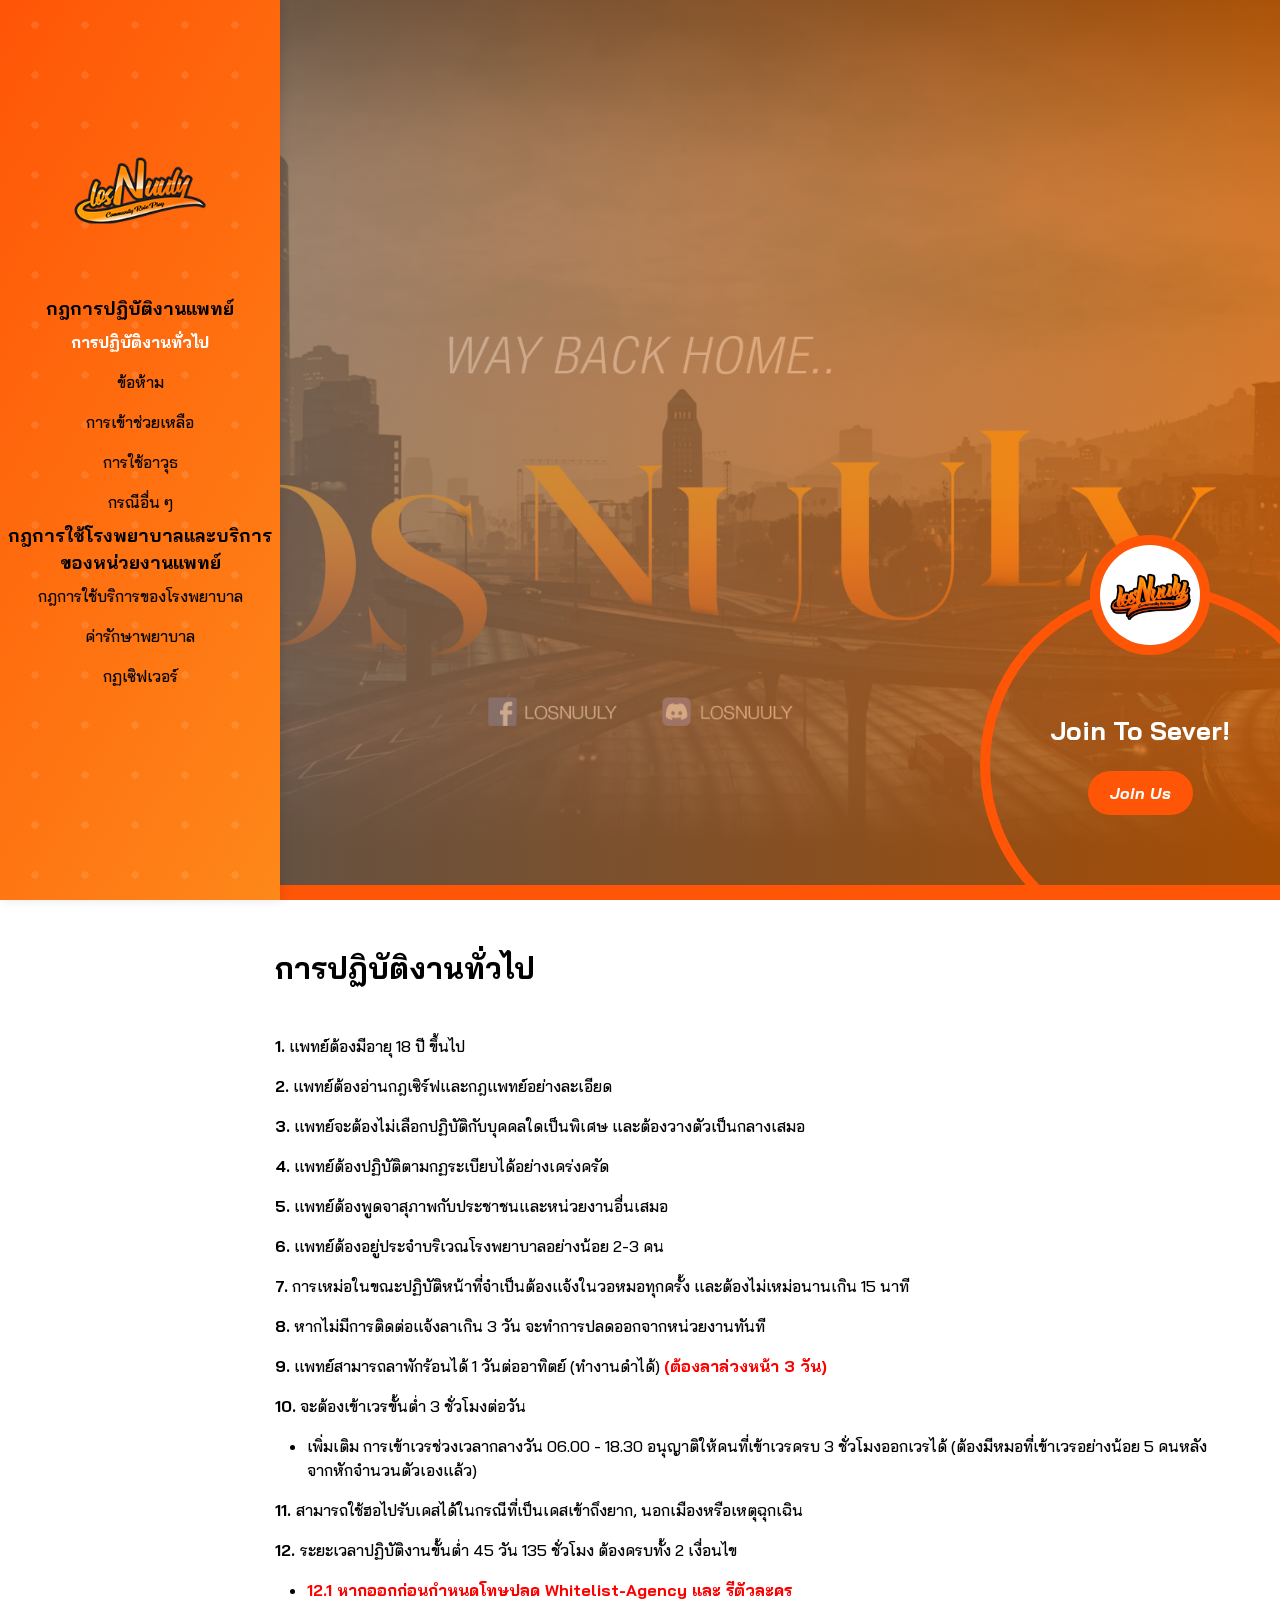
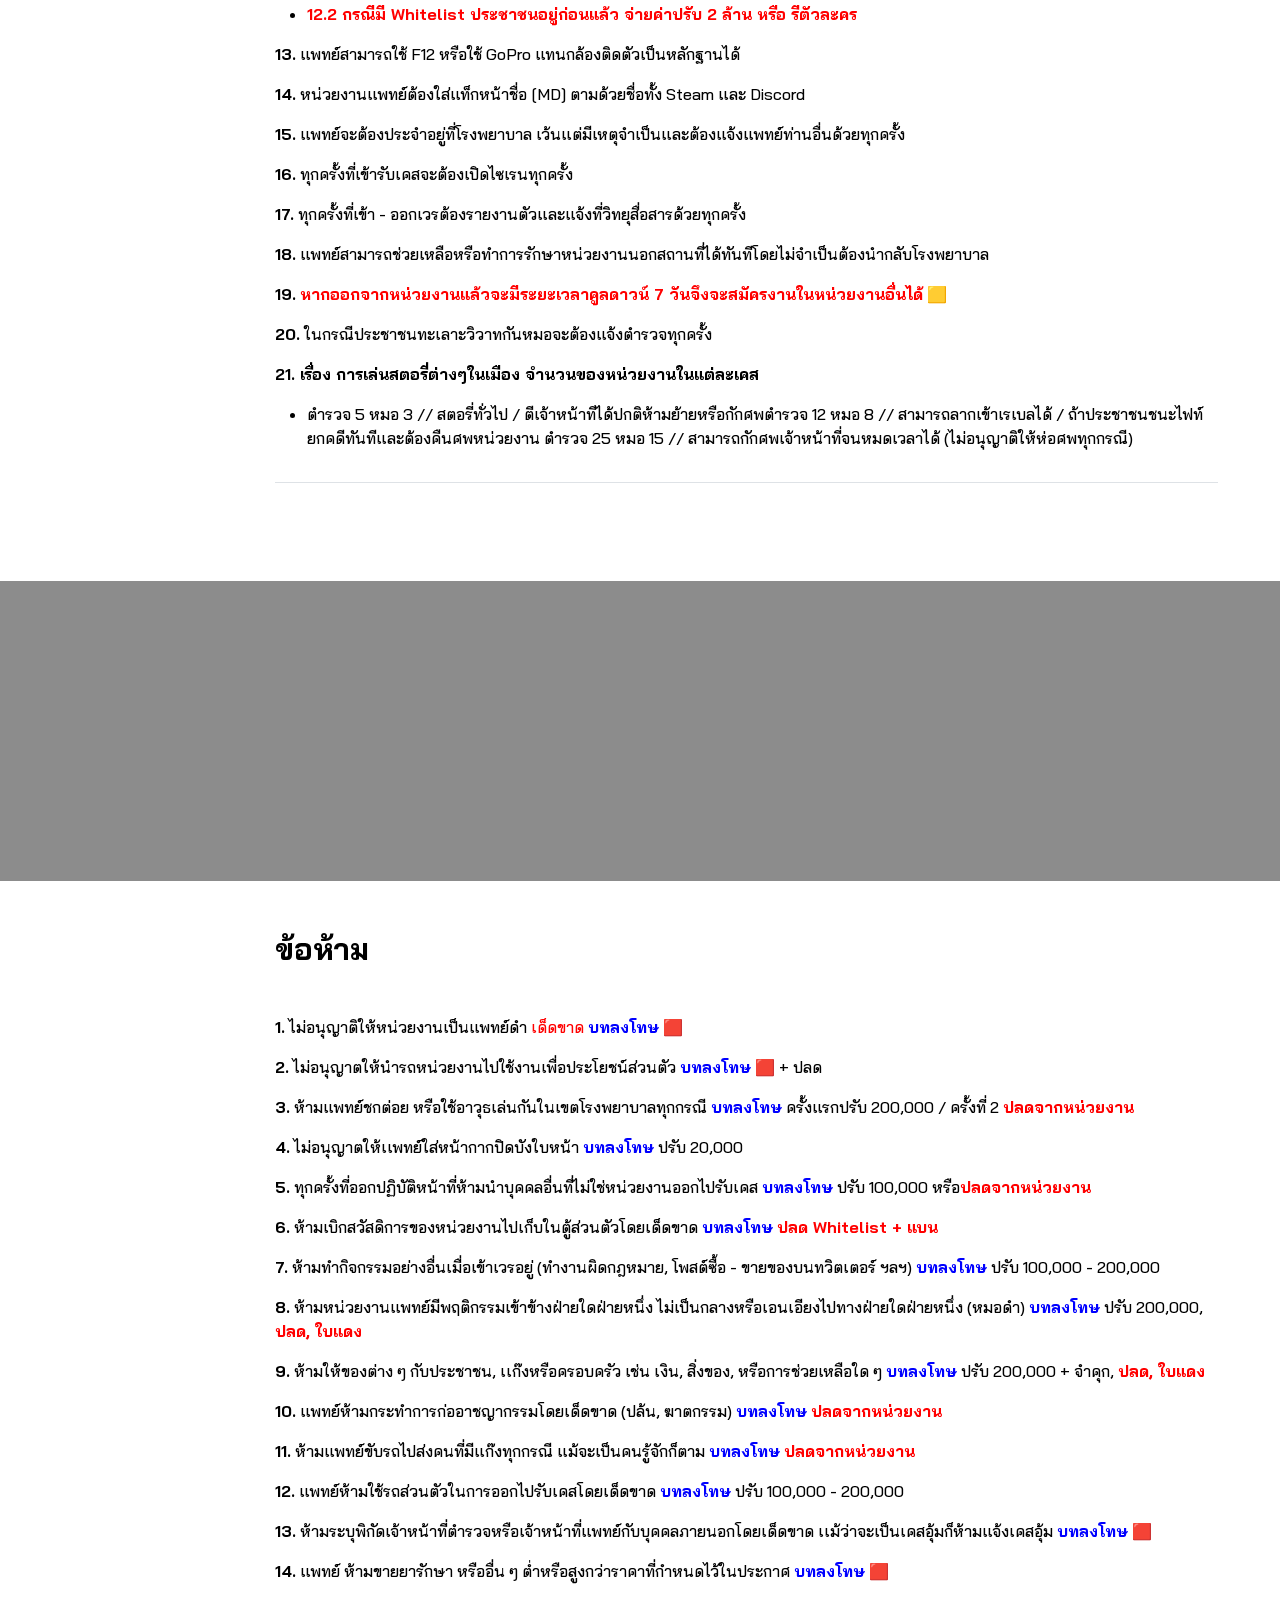
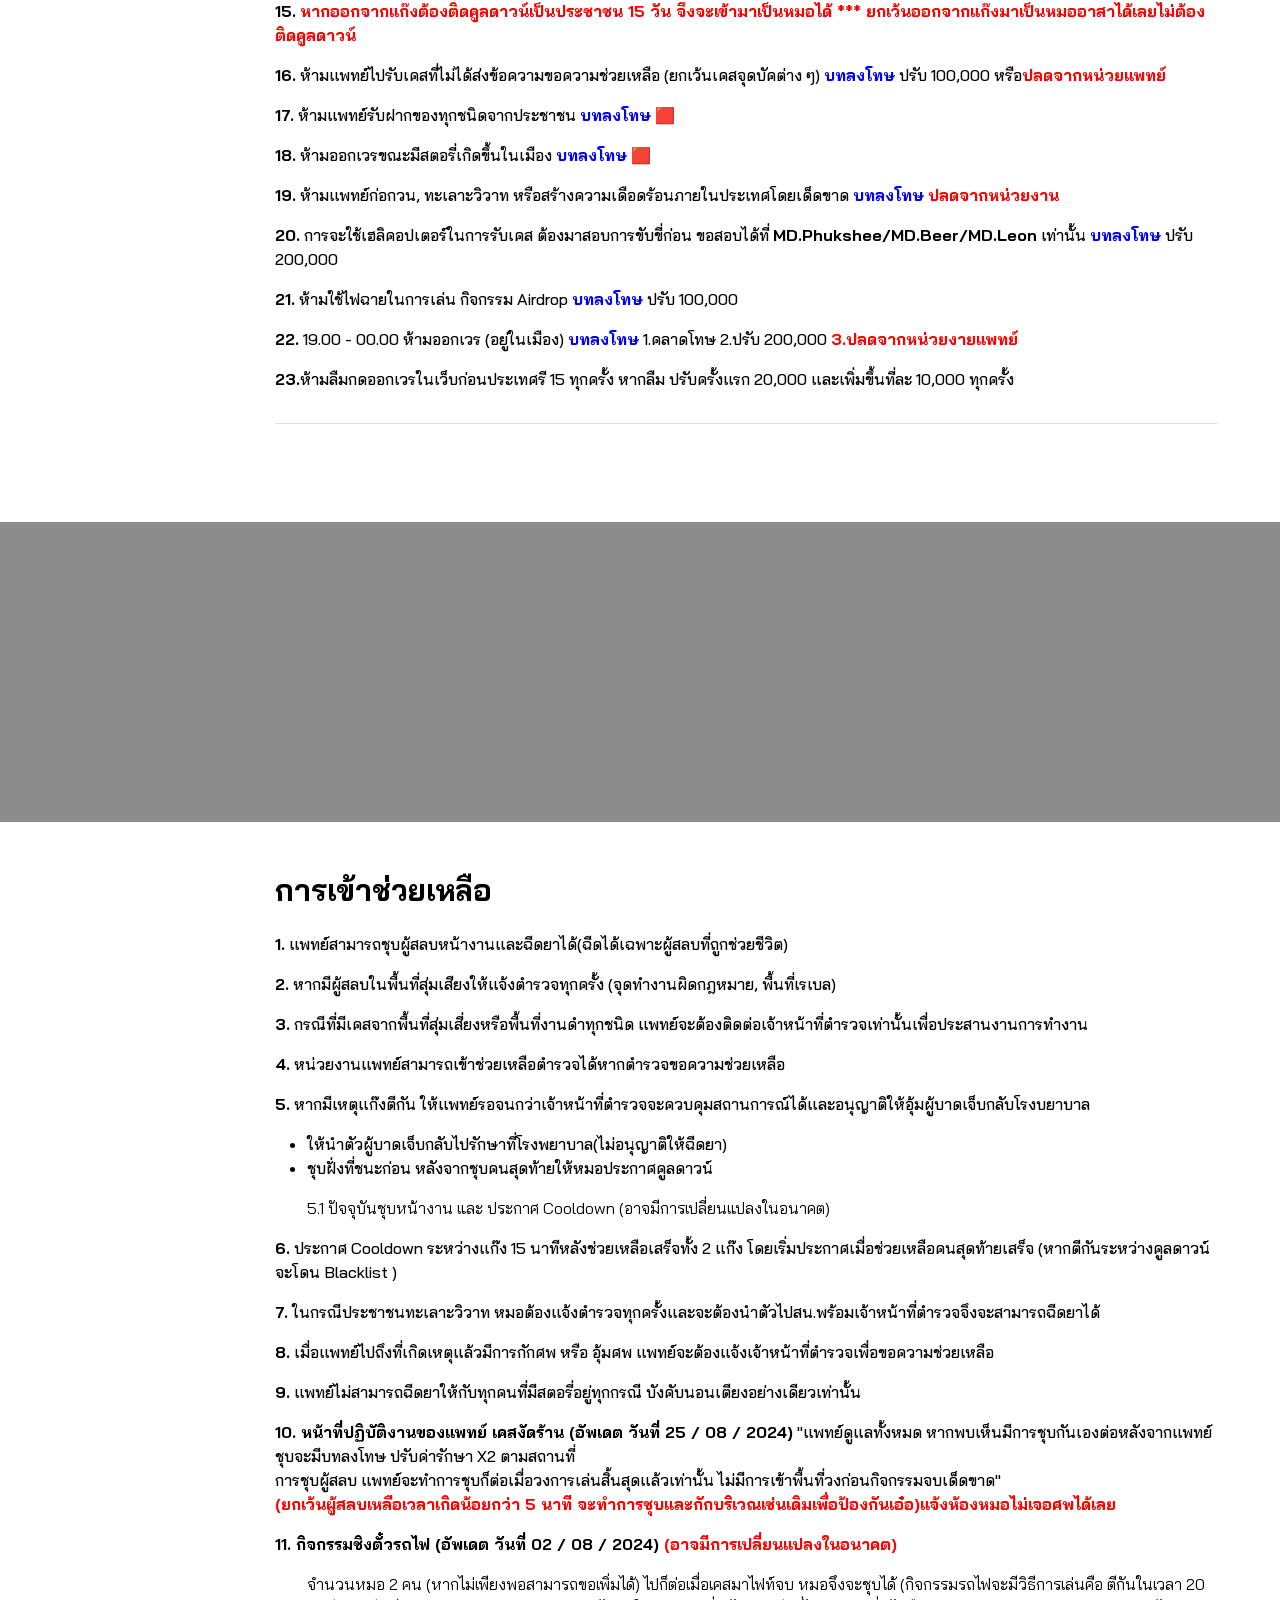
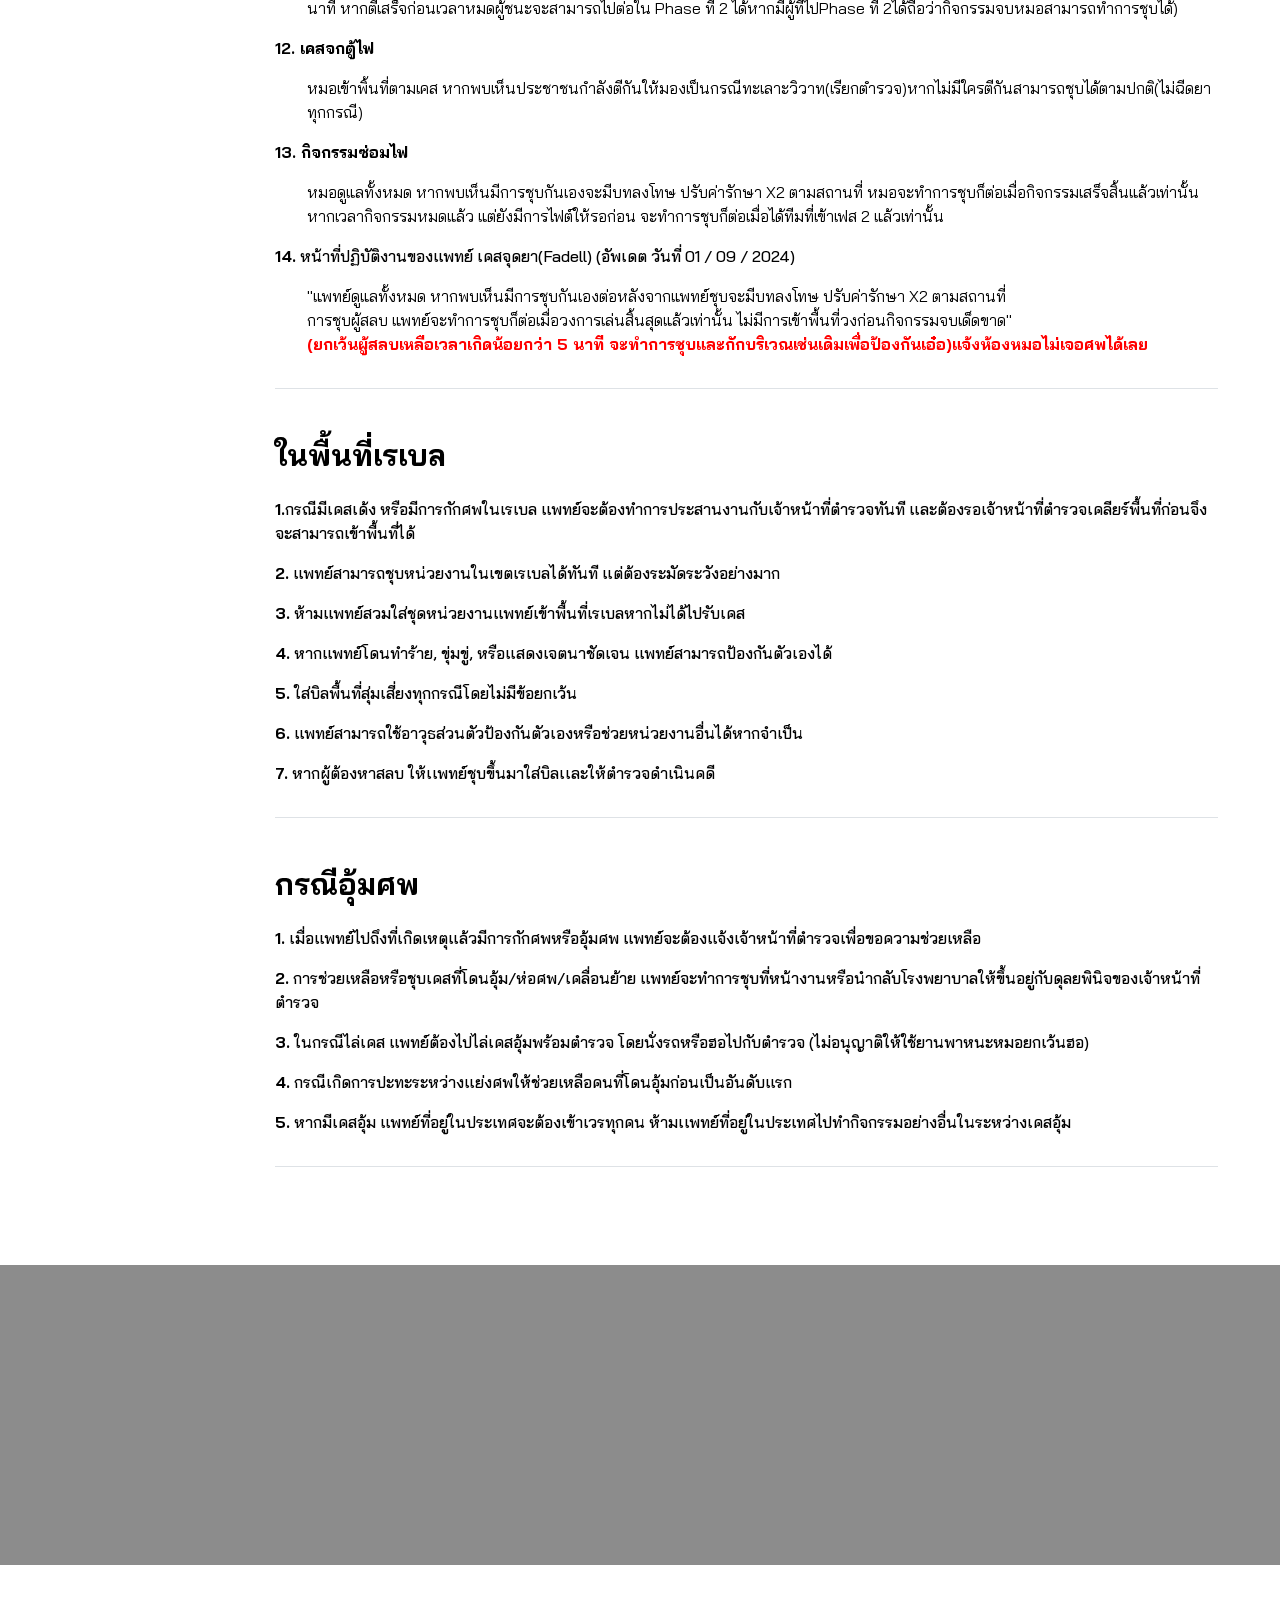
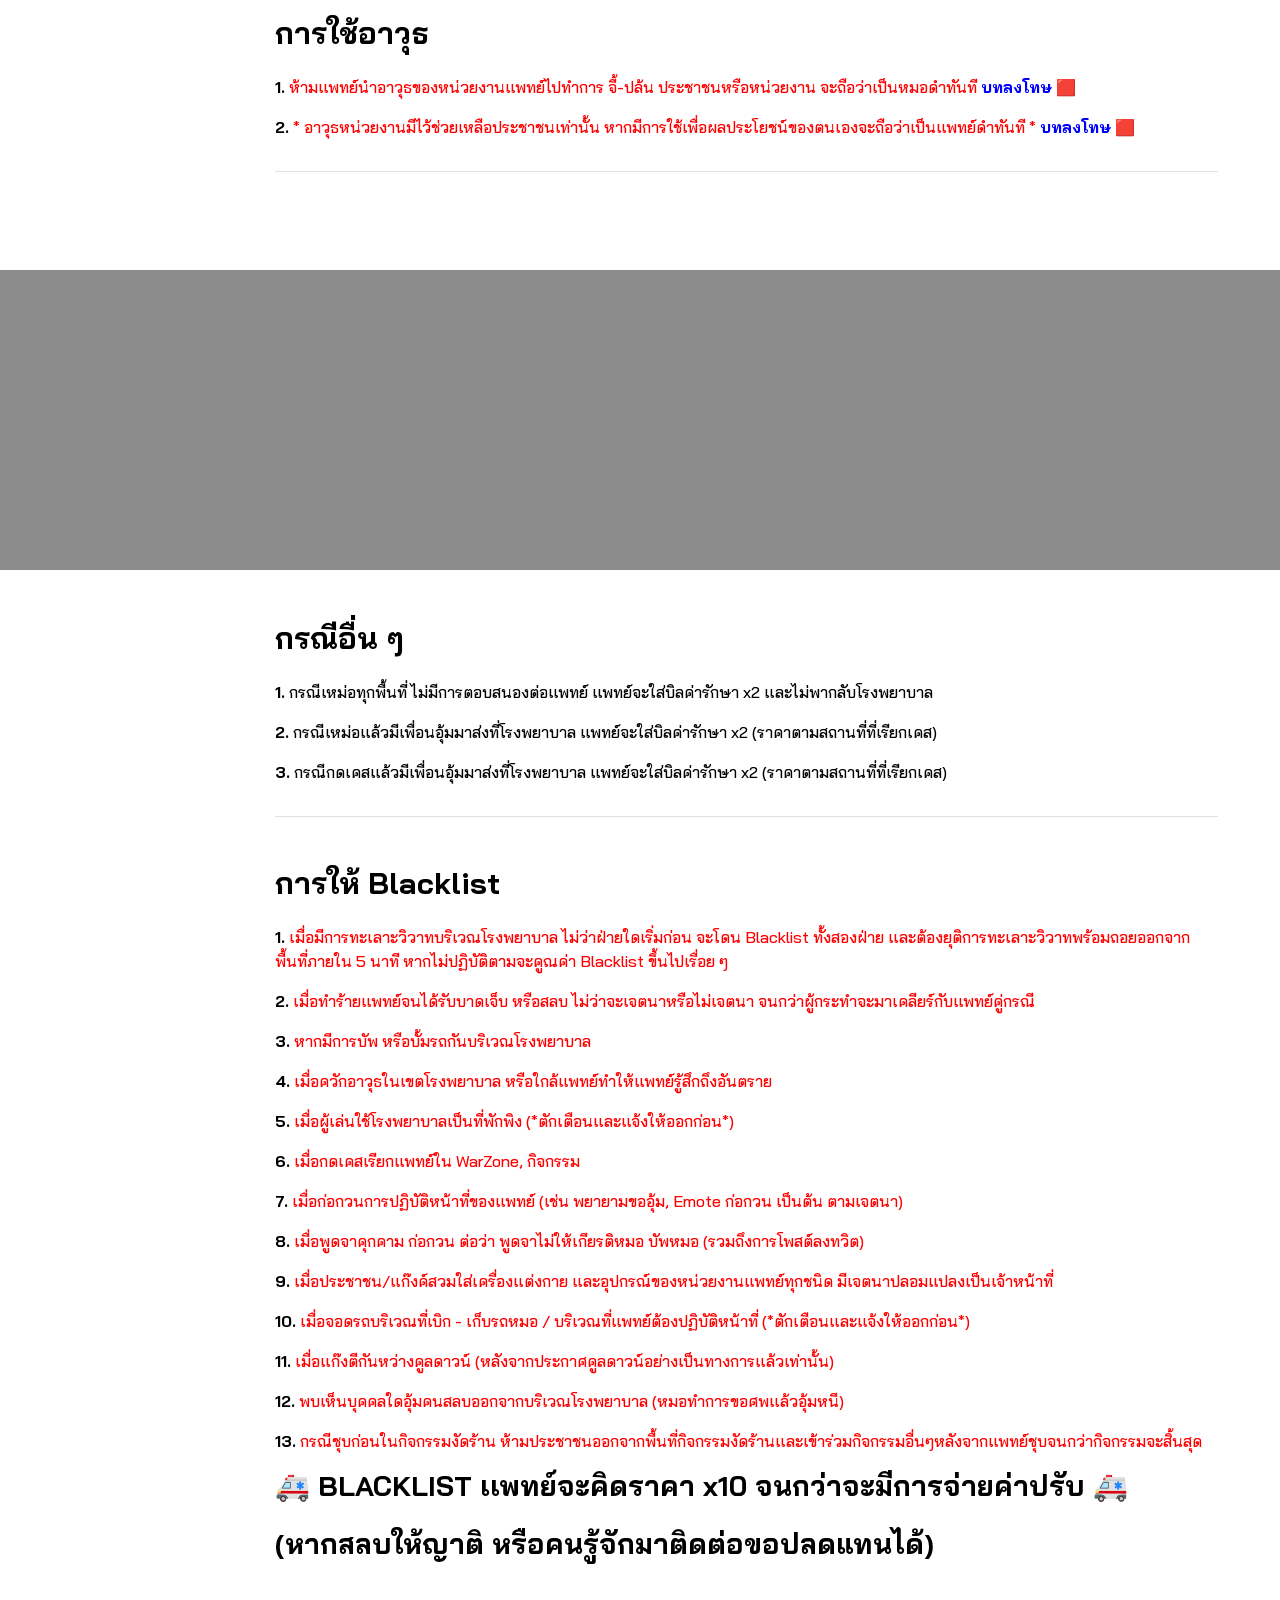
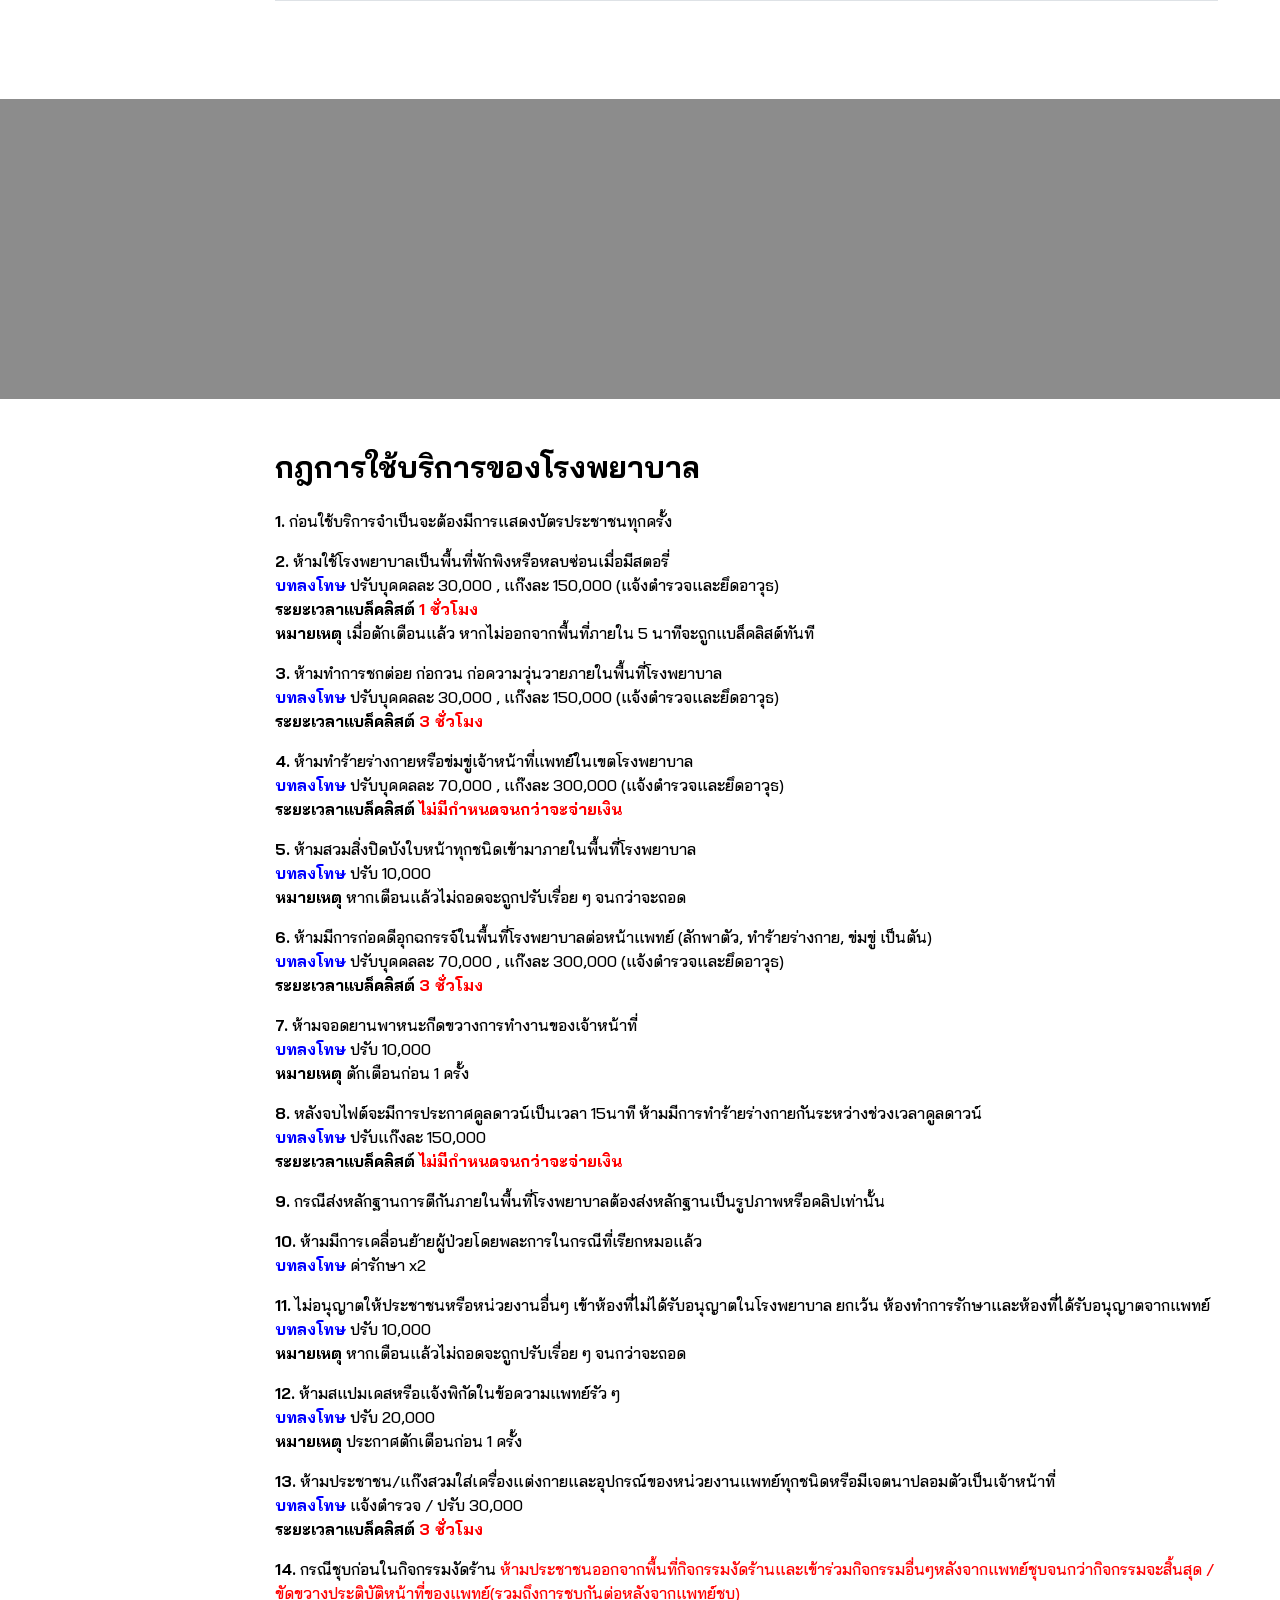
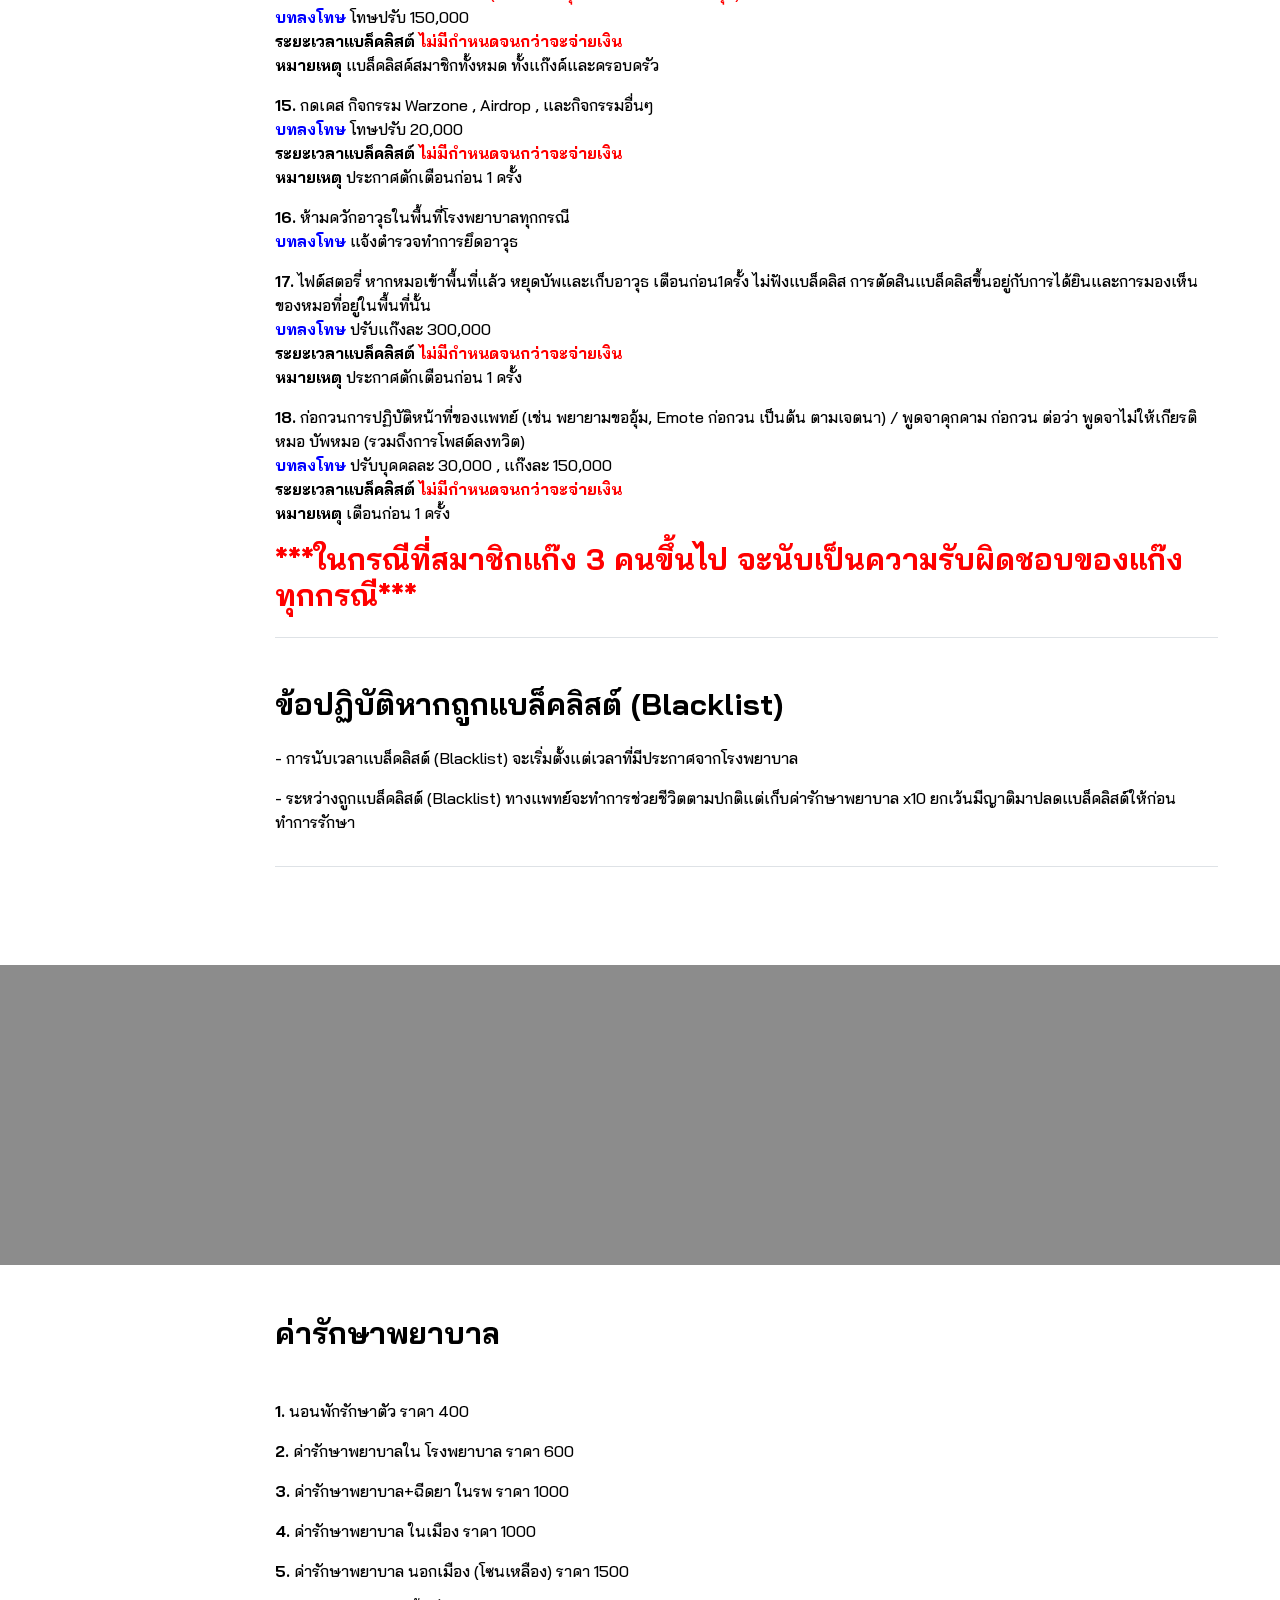
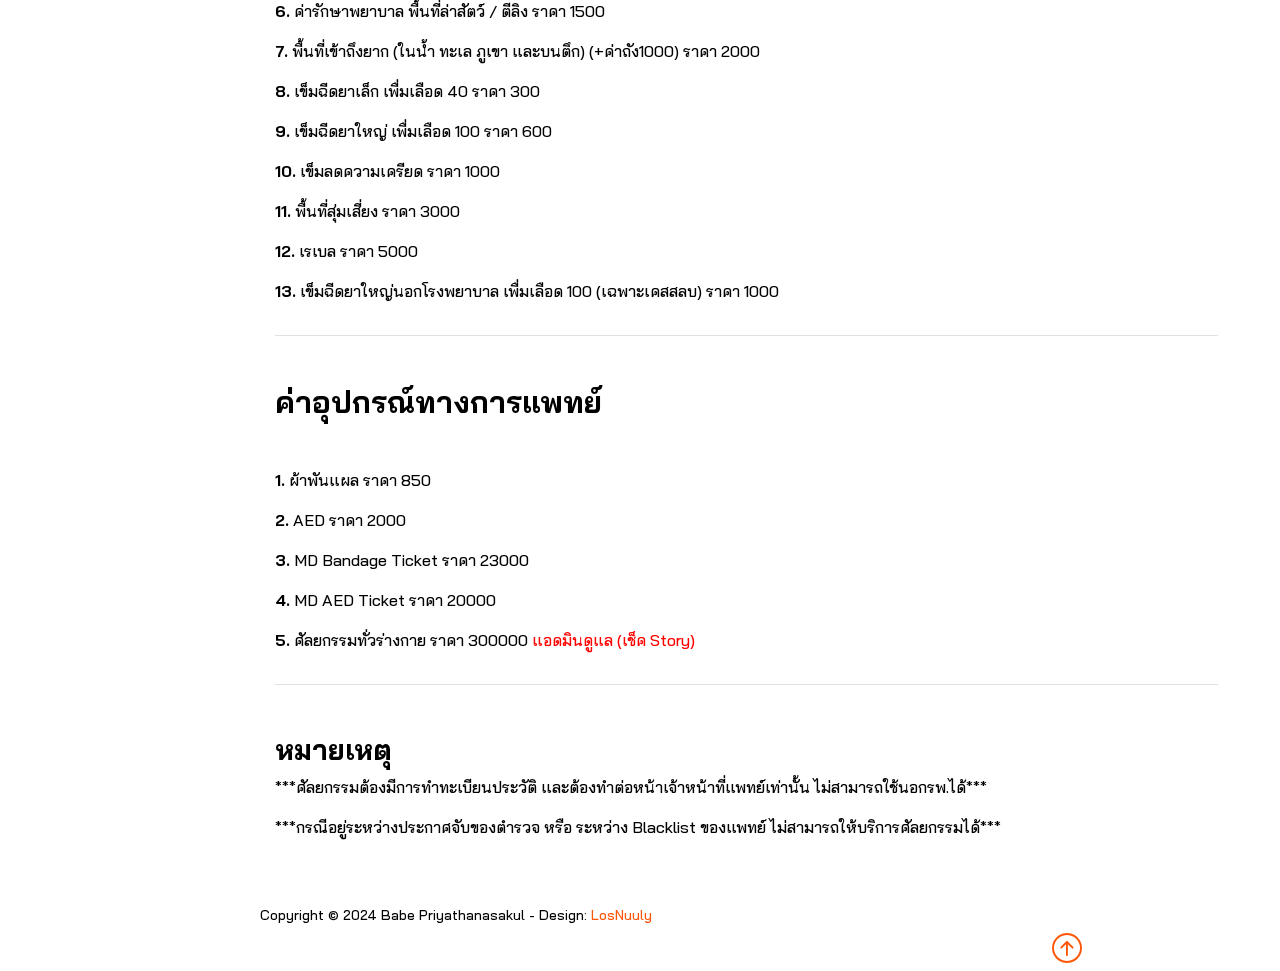
==== commit 54253f9a: "Update index.html" ====
--- a/medical/index.html
+++ b/medical/index.html
@@ -77,6 +77,10 @@
                             </li>
                             <li class="nav-item">
                                 <a class="nav-link click-scroll" href="#section_7">ค่ารักษาพยาบาล</a>
+                            </li>
+
+                            <li class="nav-item">
+                                <a class="nav-link" href="../index.html">กฏเซิฟเวอร์</a>
                             </li>
                         </ul>
                     </div>
